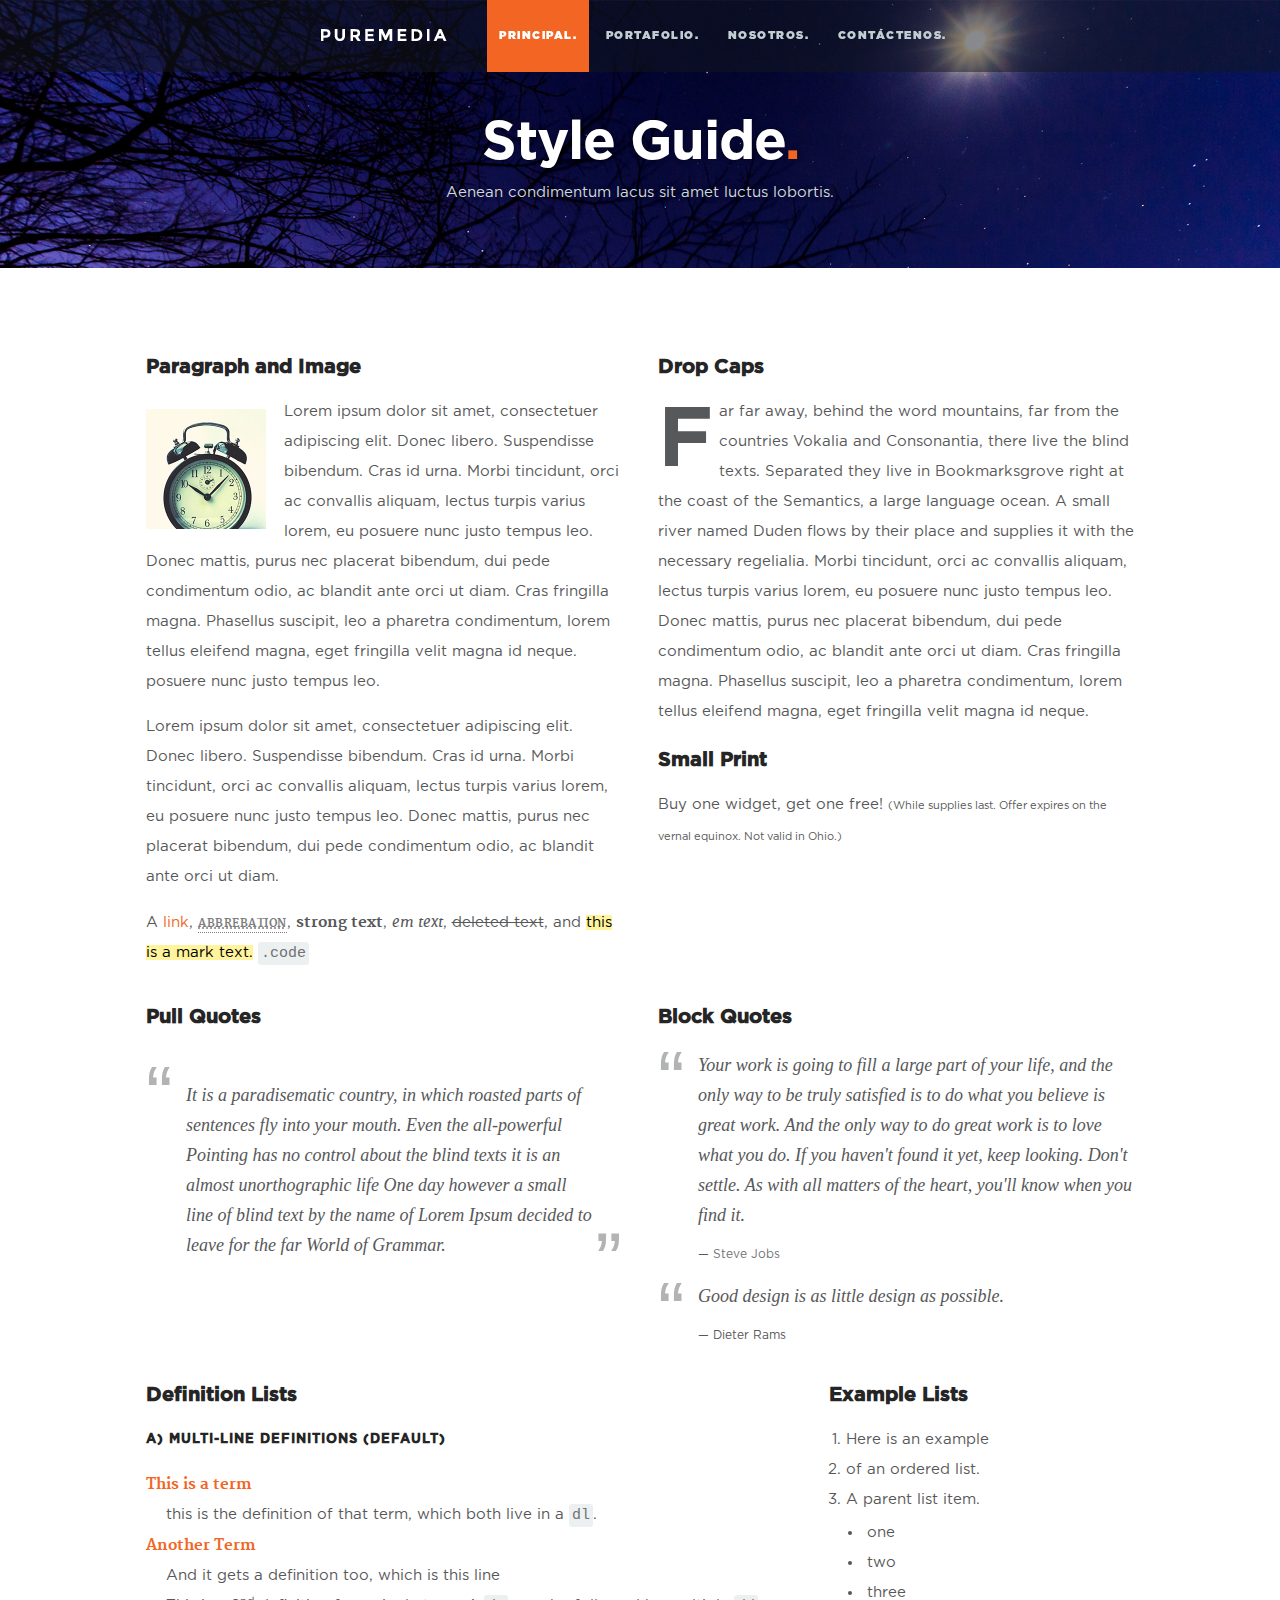
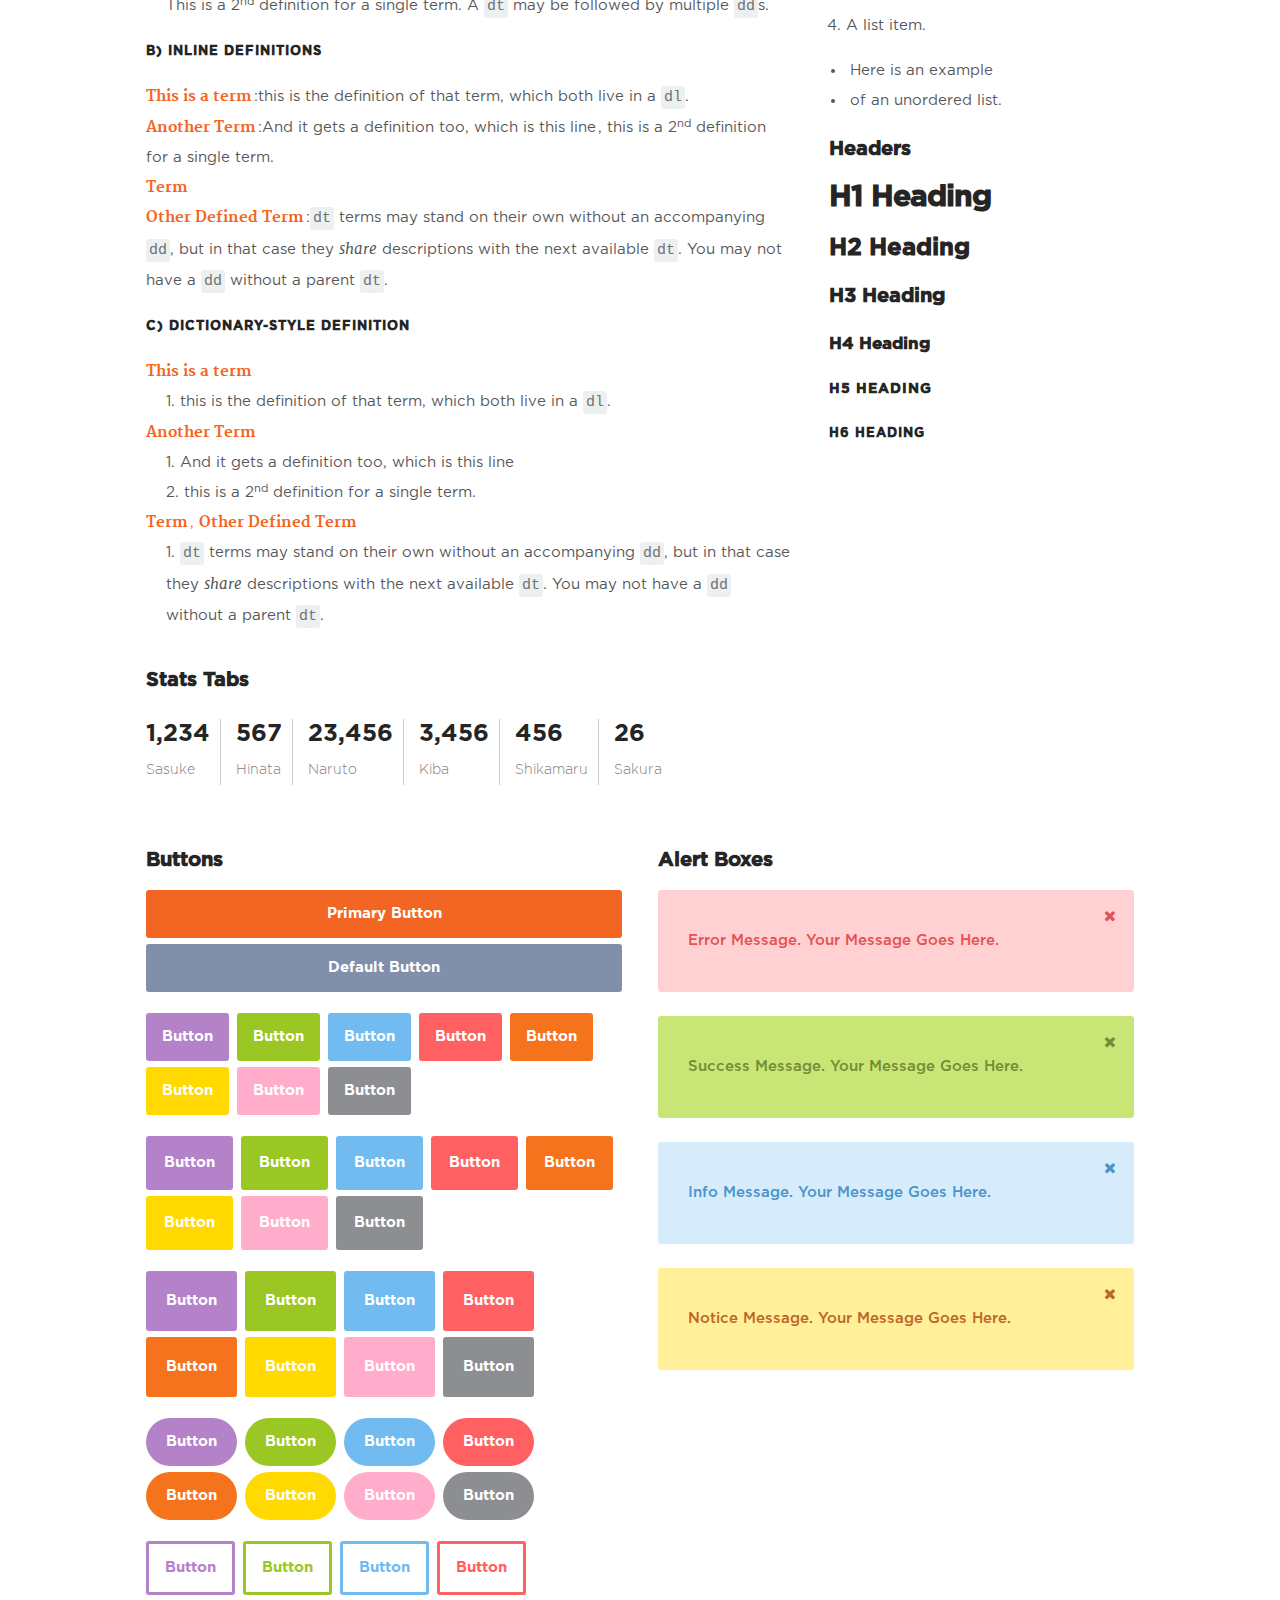
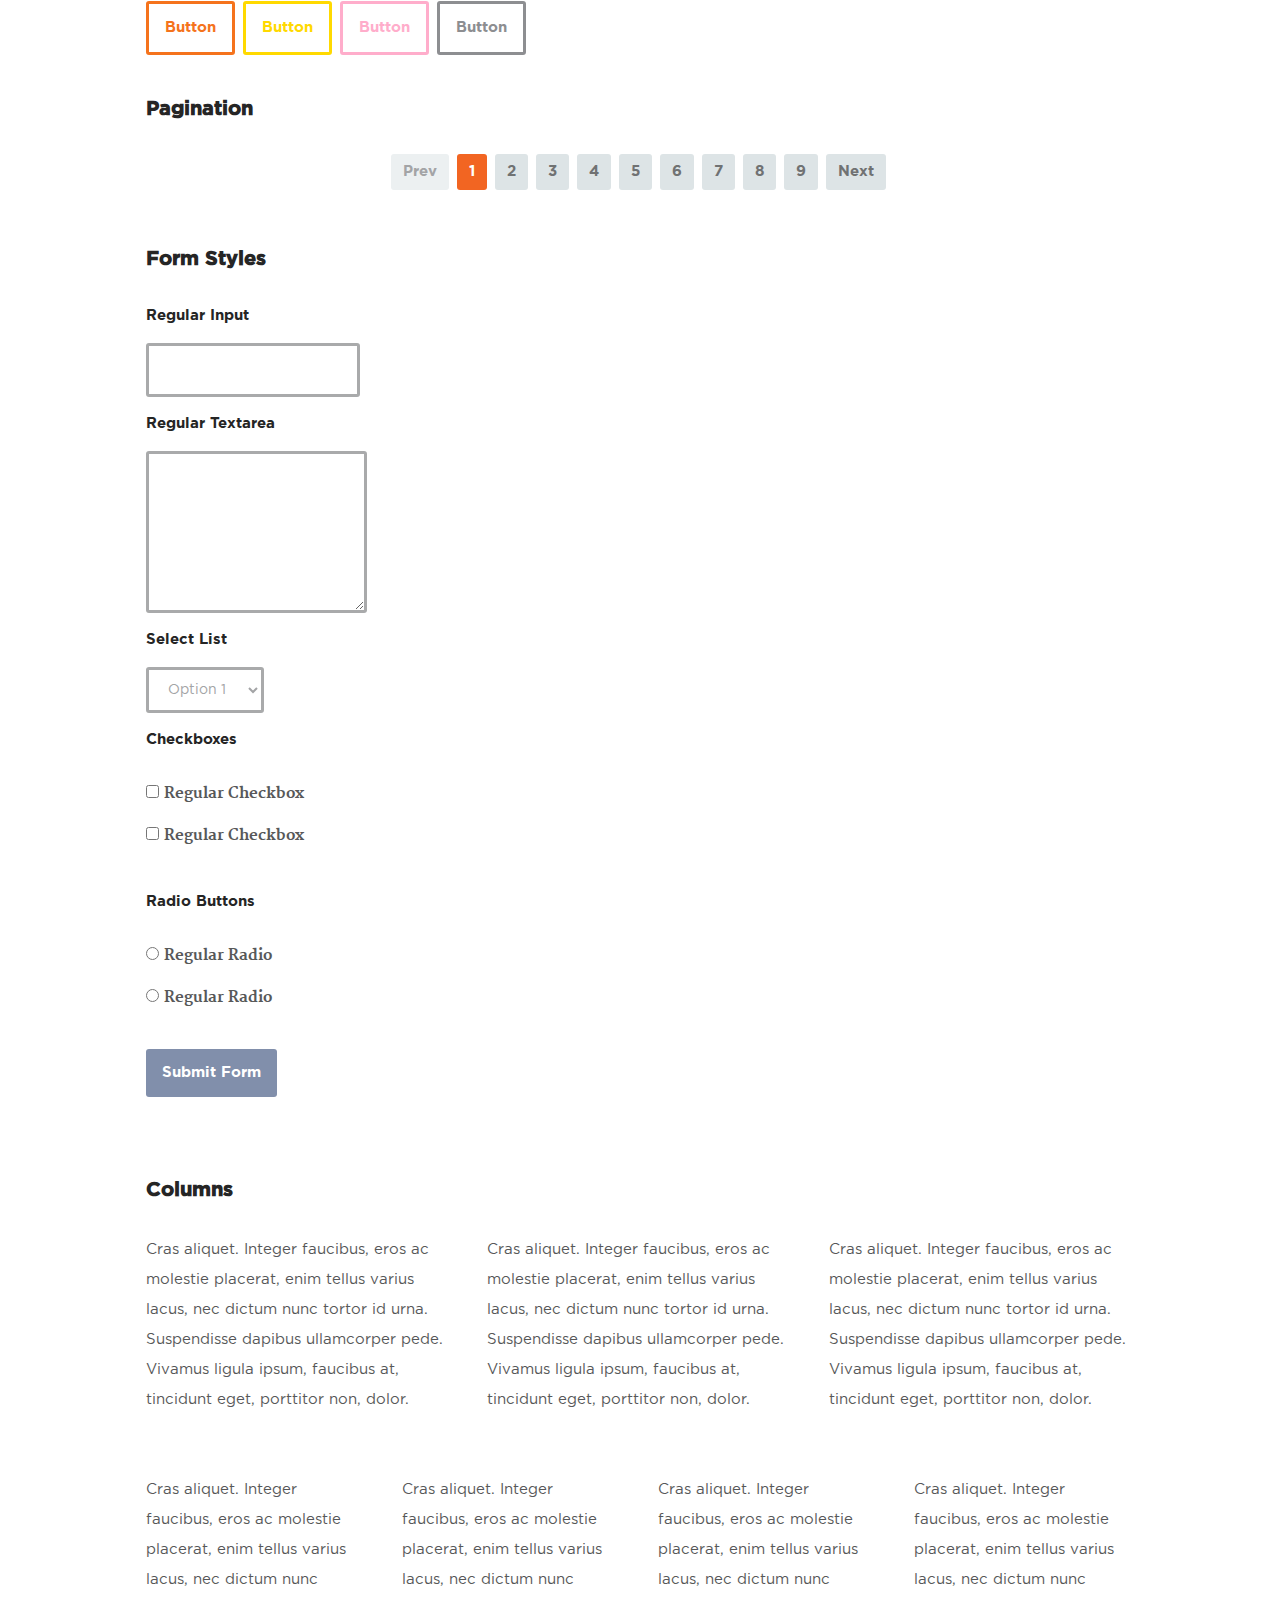
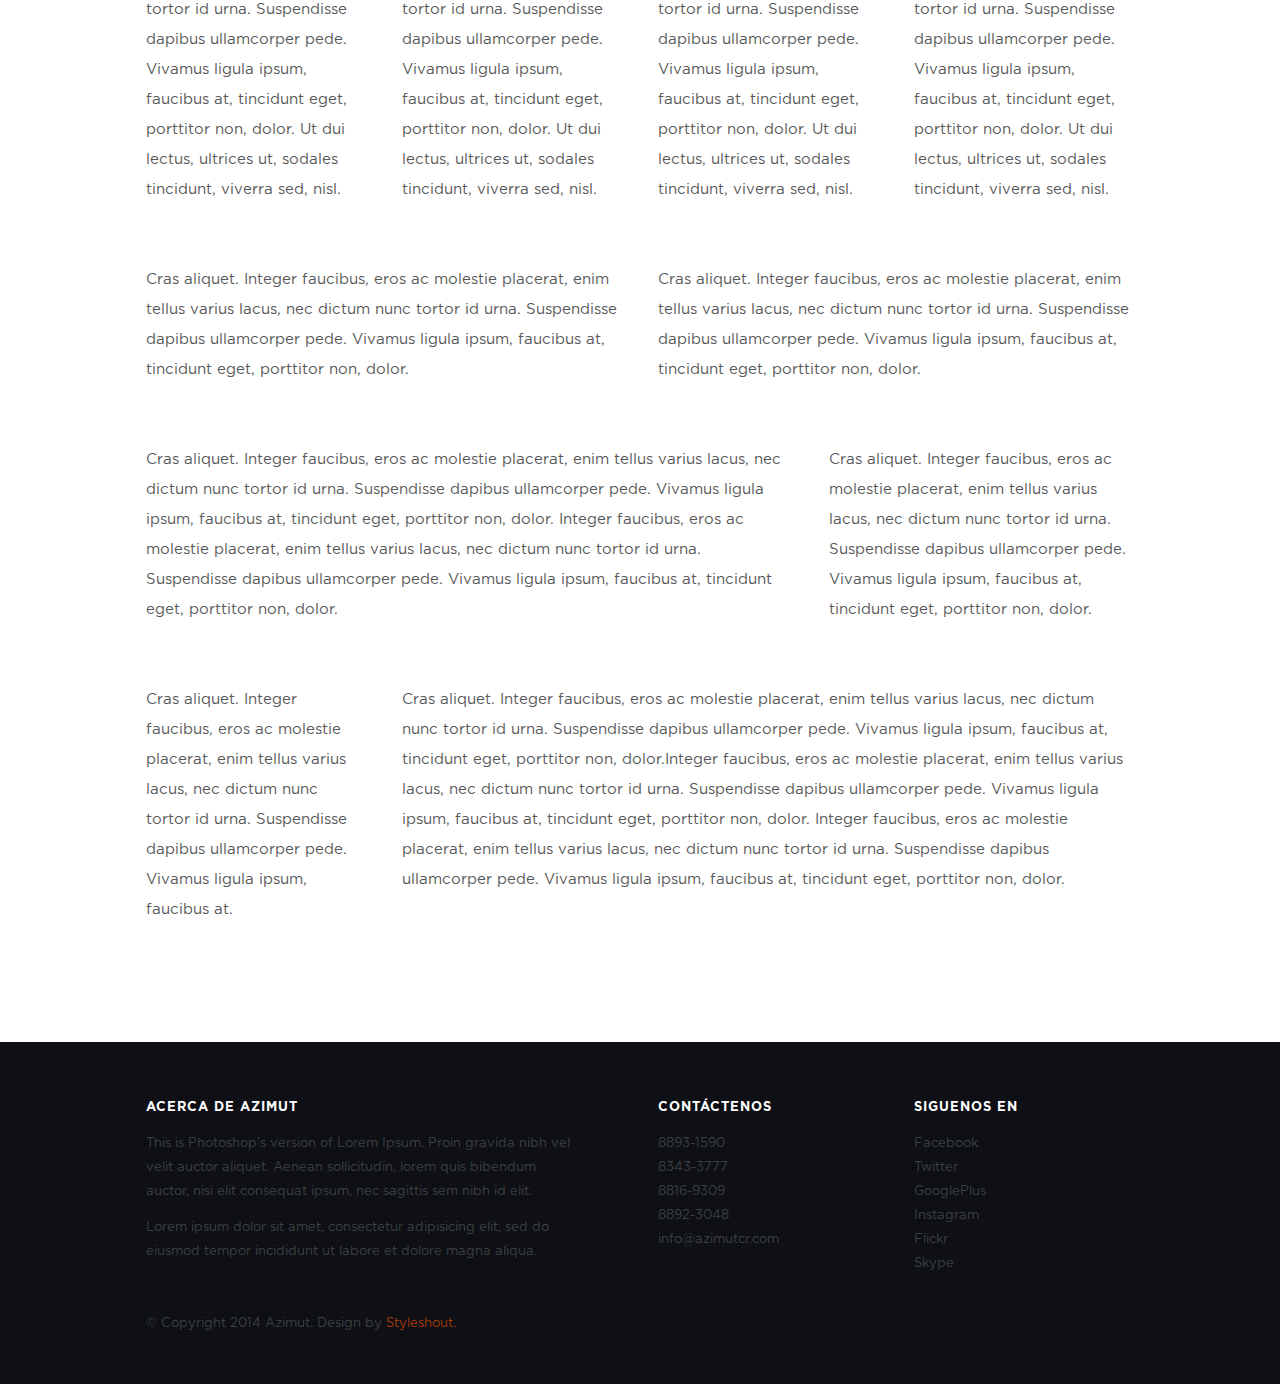
==== demo.html @ 327660f8 "first commit" ====
<!DOCTYPE html>
<!--[if lt IE 8 ]><html class="no-js ie ie7" lang="en"> <![endif]-->
<!--[if IE 8 ]><html class="no-js ie ie8" lang="en"> <![endif]-->
<!--[if IE 9 ]><html class="no-js ie ie9" lang="en"> <![endif]-->
<!--[if (gte IE 9)|!(IE)]><!--><html class="no-js" lang="en"> <!--<![endif]-->
<head>

   <!--- Basic Page Needs
   ================================================== -->
   <meta charset="utf-8">
	<title>Azimut - Blog</title>
	<meta name="description" content="">
	<meta name="author" content="">

   <!-- Mobile Specific Metas
   ================================================== -->
	<meta name="viewport" content="width=device-width, initial-scale=1, maximum-scale=1">

	<!-- CSS
    ================================================== -->
   <link rel="stylesheet" href="css/base.css">
	<link rel="stylesheet" href="css/main.css">
   <link rel="stylesheet" href="css/media-queries.css">

   <!-- Script
   =================================================== -->
	<script src="js/modernizr.js"></script>

   <!-- Favicons
	=================================================== -->
	<link rel="shortcut icon" href="favicon.ico" >

</head>

<body>

   <div id="top"></div>
   <div id="preloader">
	   <div id="status">
         <img src="images/loader.gif" height="60" width="60" alt="">
         <div class="loader">Loading...</div>
      </div>
   </div>

   <!-- Header
   =================================================== -->
   <header id="main-header">

   	<div class="row header-inner">

	      <div class="logo">
	         <a href="index.html">Azimut.</a>
	      </div>

	      <nav id="nav-wrap">

	         <a class="mobile-btn" href="#nav-wrap" title="Mostrar Navegación">
	         	<span class='menu-text'>Mostrar Menú</span>
	         	<span class="menu-icon"></span>
	         </a>
         	<a class="mobile-btn" href="#" title="Ocultar Navegación">
         		<span class='menu-text'>Hide Menu</span>
         		<span class="menu-icon"></span>
         	</a>

	         <ul id="nav" class="nav">
	            <li class="current"><a href="index.html#hero">Principal.</a></li>
		         <li><a href="index.html#portfolio">Portafolio.</a></li>

	            <li><a href="index.html#about">Nosotros.</a></li>

	            <li><a href="index.html#contact">Contáctenos.</a></li>
	         </ul>

	      </nav> <!-- /nav-wrap -->

	   </div> <!-- /header-inner -->

   </header>


   <!-- Page Title
   ================================================== -->
   <section id="page-title">

		<div class="row">

			<div class="twelve columns">

				<h1>Style Guide<span>.</span></h1>
				<p>Aenean condimentum lacus sit amet luctus lobortis.</p>

			</div>

		</div> <!-- /row -->

   </section> <!-- /page-title -->


   <!-- Content
   ================================================== -->
   <section id="content">

   	<div class="row">

   		<div class="twelve columns">

		      <div class="row">

		         <div class="tab-whole six columns">

		            <h3>Paragraph and Image</h3>

		            <p><a href="#"><img width="120" height="120" class="pull-left" alt="sample-image" src="images/sample-image.jpg"></a>
		  			   Lorem ipsum dolor sit amet, consectetuer adipiscing elit. Donec libero. Suspendisse bibendum.
		  			   Cras id urna. Morbi tincidunt, orci ac convallis aliquam, lectus turpis varius lorem, eu
		  			   posuere nunc justo tempus leo. Donec mattis, purus nec placerat bibendum, dui pede condimentum
		  			   odio, ac blandit ante orci ut diam. Cras fringilla magna. Phasellus suscipit, leo a pharetra
		  			   condimentum, lorem tellus eleifend magna, eget fringilla velit magna id neque.
		  			   posuere nunc justo tempus leo. </p>

		  			   <p>
		  			   Lorem ipsum dolor sit amet, consectetuer adipiscing elit. Donec libero. Suspendisse bibendum.
		  			   Cras id urna. Morbi tincidunt, orci ac convallis aliquam, lectus turpis varius lorem, eu
		  			   posuere nunc justo tempus leo. Donec mattis, purus nec placerat bibendum, dui pede condimentum
		  			   odio, ac blandit ante orci ut diam.

		  			   </p>

		            <p>A <a href="#">link</a>,
		  			   <abbr title="this really isn't a very good description">abbrebation</abbr>,
		  			   <strong>strong text</strong>,
		            <em>em text</em>,
		  			   <del>deleted text</del>, and
		            <mark>this is a mark text.</mark>
		            <code>.code</code>
		          	</p>

		         </div>

		         <div class="tab-whole six columns">

		            <h3>Drop Caps</h3>

		            <p class="drop-cap">Far far away, behind the word mountains, far from the countries Vokalia and Consonantia,
		            there live the blind texts. Separated they live in Bookmarksgrove right at the coast of the
		            Semantics, a large language ocean. A small river named Duden flows by their place and supplies
		            it with the necessary regelialia. Morbi tincidunt, orci ac convallis aliquam, lectus turpis varius lorem, eu
		  			   posuere nunc justo tempus leo. Donec mattis, purus nec placerat bibendum, dui pede condimentum
		  			   odio, ac blandit ante orci ut diam. Cras fringilla magna. Phasellus suscipit, leo a pharetra
		  			   condimentum, lorem tellus eleifend magna, eget fringilla velit magna id neque.
		  			   </p>

		            <h3>Small Print</h3>

		            <p>Buy one widget, get one free!
		  				<small>(While supplies last. Offer expires on the vernal equinox. Not valid in Ohio.)</small>
		  			   </p>

		         </div>

		      </div> <!-- /row -->

		      <div class="row">

		         <div class="tab-whole six columns">

		            <h3>Pull Quotes</h3>

		            <aside class="pull-quote">
		    			   <blockquote>
		    				   <p>It is a paradisematic country, in which roasted parts of
		                  sentences fly into your mouth. Even the all-powerful Pointing has no control about the blind
		                  texts it is an almost unorthographic life One day however a small line of blind text by the name
		                  of Lorem Ipsum decided to leave for the far World of Grammar.</p>
		    				</blockquote>
		    			</aside>

		         </div>

		         <div class="tab-whole six columns">

		            <h3>Block Quotes</h3>

		            <blockquote cite="http://where-i-got-my-info-from.com">
		   			   <p>Your work is going to fill a large part of your life, and the only way to be truly satisfied is
		               to do what you believe is great work. And the only way to do great work is to love what you do.
		               If you haven't found it yet, keep looking. Don't settle. As with all matters of the heart, you'll know when you find it.
		               </p>
		   				<cite>
		   				   <a href="#">Steve Jobs</a>
		   				</cite>
					   </blockquote>

		            <blockquote>
		               <p>Good design is as little design as possible.</p>
		               <cite>Dieter Rams</cite>
		            </blockquote>

		         </div>

	      	</div> <!-- /row -->

		      <div class="row">

		         <div class="tab-whole eight columns">

		            <h3>Definition Lists</h3>

		            <h6>a) Multi-line Definitions (default)</h6>

		            <dl>
					      <dt><strong>This is a term</strong></dt>
						      <dd>this is the definition of that term, which both live in a <code>dl</code>.</dd>
					      <dt><strong>Another Term</strong></dt>
						      <dd>And it gets a definition too, which is this line</dd>
						      <dd>This is a 2<sup>nd</sup> definition for a single term. A <code>dt</code> may be followed by multiple <code>dd</code>s.</dd>
				      </dl>

		            <h6>b) Inline Definitions</h6>

		            <dl class="lining">
					      <dt><strong>This is a term</strong></dt>
						      <dd>this is the definition of that term, which both live in a <code>dl</code>.</dd>
					      <dt><strong>Another Term</strong></dt>
						      <dd class="micro">And it gets a definition too, which is this line</dd>
						      <dd class="micro"> this is a 2<sup>nd</sup> definition for a single term.</dd>
					      <dt><strong>Term</strong></dt>
					      <dt><strong>Other Defined Term</strong></dt>
						      <dd><code>dt</code> terms may stand on their own without an accompanying <code>dd</code>, but in that case they <em>share</em> descriptions with the next available <code>dt</code>. You may not have a <code>dd</code> without a parent <code>dt</code>.</dd>
				      </dl>

		            <h6>c) Dictionary-style Definition</h6>

		            <dl class="dictionary-style">
						   <dt><strong>This is a term</strong></dt>
							   <dd>this is the definition of that term, which both live in a <code>dl</code>.</dd>
							<dt><strong>Another Term</strong></dt>
							   <dd>And it gets a definition too, which is this line</dd>
							   <dd> this is a 2<sup>nd</sup> definition for a single term.</dd>
							<dt><strong>Term</strong></dt>
							<dt><strong>Other Defined Term</strong></dt>
							   <dd><code>dt</code> terms may stand on their own without an accompanying <code>dd</code>, but in that case they <em>share</em> descriptions with the next available <code>dt</code>. You may not have a <code>dd</code> without a parent <code>dt</code>.</dd>
						</dl>

		         </div>

		         <div class="tab-whole four columns">

		            <h3>Example Lists</h3>

		            <ol>
						   <li>Here is an example</li>
						   <li>of an ordered list.</li>
						   <li>A parent list item.
						   	<ul>
						   		<li>one</li>
						   		<li>two</li>
						   		<li>three</li>
						   	</ul>
						   </li>
						   <li>A list item.</li>
					   </ol>

		            <ul class="disc">
						   <li>Here is an example</li>
						   <li>of an unordered list.</li>
					   </ul>

		            <h3>Headers</h3>

		            <h1>H1 Heading</h1>
		            <h2>H2 Heading</h2>
		            <h3>H3 Heading</h3>
		            <h4>H4 Heading</h4>
		            <h5>H5 Heading</h5>
		            <h6>H6 Heading</h6>

		         </div>

		      </div> <!-- /row -->

		      <div class="row">

		      	<div class="twelve columns">

		      		<h3>Stats Tabs</h3>

		            <ul class="stats-tabs">
					      <li><a href="#">1,234 <em>Sasuke</em></a></li>
					      <li><a href="#">567 <em>Hinata</em></a></li>
					      <li><a href="#">23,456 <em>Naruto</em></a></li>
					      <li><a href="#">3,456 <em>Kiba</em></a></li>
					      <li><a href="#">456 <em>Shikamaru</em></a></li>
					      <li><a href="#">26 <em>Sakura</em></a></li>
				      </ul>

		      	</div>

		      </div> <!-- /row -->

		      <div class="row">

		      	<div class="tab-whole six columns">

		      		<h3>Buttons</h3>

		      		<p>
		      			<a class="button primary full-width" href="#">Primary Button</a>
		      			<a class="button full-width" href="#">Default Button</a>
		      		</p>

		      		<p>
		      			<a href="#" class="button purple">Button</a>
		      			<a href="#" class="button green">Button</a>
		      			<a href="#" class="button blue">Button</a>
		      			<a href="#" class="button red">Button</a>
		      			<a href="#" class="button orange">Button</a>
		      			<a href="#" class="button yellow">Button</a>
		      			<a href="#" class="button pink">Button</a>
		      			<a href="#" class="button grey">Button</a>
		      		</p>

		      		<p>
		      			<a href="#" class="button medium purple">Button</a>
		      			<a href="#" class="button medium green">Button</a>
		      			<a href="#" class="button medium blue">Button</a>
		      			<a href="#" class="button medium red">Button</a>
		      			<a href="#" class="button medium orange">Button</a>
		      			<a href="#" class="button medium yellow">Button</a>
		      			<a href="#" class="button medium pink">Button</a>
		      			<a href="#" class="button medium grey">Button</a>
		      		</p>

		      		<p>
		      			<a href="#" class="button large purple">Button</a>
		      			<a href="#" class="button large green">Button</a>
		      			<a href="#" class="button large blue">Button</a>
		      			<a href="#" class="button large red">Button</a>
		      			<a href="#" class="button large orange">Button</a>
		      			<a href="#" class="button large yellow">Button</a>
		      			<a href="#" class="button large pink">Button</a>
		      			<a href="#" class="button large grey">Button</a>
		      		</p>

		      		<p>
		      			<a href="#" class="button round purple">Button</a>
		      			<a href="#" class="button round green">Button</a>
		      			<a href="#" class="button round blue">Button</a>
		      			<a href="#" class="button round red">Button</a>
		      			<a href="#" class="button round orange">Button</a>
		      			<a href="#" class="button round yellow">Button</a>
		      			<a href="#" class="button round pink">Button</a>
		      			<a href="#" class="button round grey">Button</a>
		      		</p>

		      		<p>
		      			<a href="#" class="button stroke purple">Button</a>
		      			<a href="#" class="button stroke green">Button</a>
		      			<a href="#" class="button stroke blue">Button</a>
		      			<a href="#" class="button stroke red">Button</a>
		      			<a href="#" class="button stroke orange">Button</a>
		      			<a href="#" class="button stroke yellow">Button</a>
		      			<a href="#" class="button stroke pink">Button</a>
		      			<a href="#" class="button stroke grey">Button</a>
		      		</p>

		      	</div>


		      	<div class="tab-whole six columns">

			        <h3>Alert Boxes</h3>

			        <div class="alert-box error hideit">
				        <p>Error Message. Your Message Goes Here.</p>
				        <i class="fa fa-times close"></i>
			        </div><!-- /error -->

			        <div class="alert-box success hideit">
				        <p>Success Message. Your Message Goes Here.</p>
				        <i class="fa fa-times close"></i>
			        </div><!-- /success -->

			        <div class="alert-box info hideit">
				         <p>Info Message. Your Message Goes Here.</p>
				        <i class="fa fa-times close"></i>
			        </div><!-- /info -->

			        <div class="alert-box notice hideit">
				        <p>Notice Message. Your Message Goes Here.</p>
				        <i class="fa fa-times close"></i>
			        </div><!-- /notice -->

			      </div>

		      </div> <!-- /row -->


		      <div class="row">

		         <div class="twelve columns">

		            <h3>Pagination</h3>

		            <nav class="pagination">

		               <span class="page-numbers prev inactive">Prev</span>
		   	         <span class="page-numbers current">1</span>
		   	         <a href="#" class="page-numbers">2</a>
		               <a href="#" class="page-numbers">3</a>
		               <a href="#" class="page-numbers">4</a>
		               <a href="#" class="page-numbers">5</a>
		               <a href="#" class="page-numbers">6</a>
		               <a href="#" class="page-numbers">7</a>
		               <a href="#" class="page-numbers">8</a>
		               <a href="#" class="page-numbers">9</a>
		   	         <a href="#" class="page-numbers next">Next</a>

				      </nav>

		         </div>

		      </div> <!-- /row -->

		      <div class="row add-bottom">

		         <div class="twelve columns add-half-bottom">

		            <h3>Form Styles</h3>

		            <form>
		               <fieldset>

							   <label for="regularInput">Regular Input</label>
								<input type="text" id="regularInput">

		                  <label for="regularTextarea">Regular Textarea</label>
								<textarea id="regularTextarea"></textarea>

		                  <label for="selectList">Select List</label>
								<select id="selectList">
								   <option value="Option 1">Option 1</option>
									<option value="Option 2">Option 2</option>
									<option value="Option 3">Option 3</option>
									<option value="Option 4">Option 4</option>
								</select>

		                  <fieldset>
								   <legend>Checkboxes</legend>

		                     <label for="regularCheckbox">
									   <input type="checkbox" value="checkbox 1" id="regularCheckbox">
										<span>Regular Checkbox</span>
									</label>

		                     <label for="secondRegularCheckbox">
									   <input type="checkbox" value="checkbox 2" id="secondRegularCheckbox">
										<span>Regular Checkbox</span>
									</label>
								</fieldset>

								<fieldset>
								   <legend>Radio Buttons</legend>

		                     <label for="regularRadio">
									   <input type="radio" value="radio 1" id="regularRadio" name="radios">
									   <span>Regular Radio</span>
									</label>

		                     <label for="secondRegularRadio">
									   <input type="radio" value="radio 2" id="secondRegularRadio" name="radios">
										<span>Regular Radio</span>
									</label>
								</fieldset>

								<button type="submit">Submit Form</button>

		               </fieldset>
						</form>

		         </div>

		      </div>

		      <div class="row">

		         <div class="twelve columns">
		            <h3>Columns</h3>
		         </div>

		      </div> <!-- /row -->

		      <!--<h4>1/3 Columns</h4>  -->

		      <div class="row add-bottom">

		         <div class="tab-whole four columns">
				      <p>Cras aliquet. Integer faucibus, eros ac molestie placerat, enim tellus varius lacus,
		            nec dictum nunc tortor id urna. Suspendisse dapibus ullamcorper pede. Vivamus ligula ipsum,
		            faucibus at, tincidunt eget, porttitor non, dolor. </p>
			      </div>

		         <div class="tab-whole four columns">
				      <p>Cras aliquet. Integer faucibus, eros ac molestie placerat, enim tellus varius lacus,
		            nec dictum nunc tortor id urna. Suspendisse dapibus ullamcorper pede. Vivamus ligula ipsum,
		            faucibus at, tincidunt eget, porttitor non, dolor. </p>
			      </div>

		         <div class="tab-whole four columns">
				      <p>Cras aliquet. Integer faucibus, eros ac molestie placerat, enim tellus varius lacus,
		            nec dictum nunc tortor id urna. Suspendisse dapibus ullamcorper pede. Vivamus ligula ipsum,
		            faucibus at, tincidunt eget, porttitor non, dolor. </p>
			      </div>

		      </div>

		      <!--<h4>1/4 Columns</h4>  -->

		      <div class="row add-bottom">

		         <div class="tab-whole three columns">
				      <p>Cras aliquet. Integer faucibus, eros ac molestie placerat, enim tellus varius lacus,
		            nec dictum nunc tortor id urna. Suspendisse dapibus ullamcorper pede. Vivamus ligula ipsum,
		            faucibus at, tincidunt eget, porttitor non, dolor. Ut dui lectus, ultrices ut, sodales tincidunt,
		            viverra sed, nisl. </p>
			      </div>

		         <div class="tab-whole three columns">
				      <p>Cras aliquet. Integer faucibus, eros ac molestie placerat, enim tellus varius lacus,
		            nec dictum nunc tortor id urna. Suspendisse dapibus ullamcorper pede. Vivamus ligula ipsum,
		            faucibus at, tincidunt eget, porttitor non, dolor. Ut dui lectus, ultrices ut, sodales tincidunt,
		            viverra sed, nisl. </p>
			      </div>

		         <div class="tab-whole three columns">
				      <p>Cras aliquet. Integer faucibus, eros ac molestie placerat, enim tellus varius lacus,
		            nec dictum nunc tortor id urna. Suspendisse dapibus ullamcorper pede. Vivamus ligula ipsum,
		            faucibus at, tincidunt eget, porttitor non, dolor. Ut dui lectus, ultrices ut, sodales tincidunt,
		            viverra sed, nisl. </p>
			      </div>

		         <div class="tab-whole three columns">
				      <p>Cras aliquet. Integer faucibus, eros ac molestie placerat, enim tellus varius lacus,
		            nec dictum nunc tortor id urna. Suspendisse dapibus ullamcorper pede. Vivamus ligula ipsum,
		            faucibus at, tincidunt eget, porttitor non, dolor. Ut dui lectus, ultrices ut, sodales tincidunt,
		            viverra sed, nisl. </p>
			      </div>

		      </div>

		      <!--<h4>1/2 Columns</h4>  -->

		      <div class="row add-bottom">

		         <div class="tab-whole six columns">
		            <p>Cras aliquet. Integer faucibus, eros ac molestie placerat, enim tellus varius lacus,
		            nec dictum nunc tortor id urna. Suspendisse dapibus ullamcorper pede. Vivamus ligula ipsum,
		            faucibus at, tincidunt eget, porttitor non, dolor. </p>
		         </div>

		         <div class="tab-whole six columns">
		            <p>Cras aliquet. Integer faucibus, eros ac molestie placerat, enim tellus varius lacus,
		            nec dictum nunc tortor id urna. Suspendisse dapibus ullamcorper pede. Vivamus ligula ipsum,
		            faucibus at, tincidunt eget, porttitor non, dolor. </p>
		         </div>

		      </div>

		      <!--<h4>2/3 Columns</h4>  -->

		      <div class="row add-bottom">

		         <div class="tab-whole eight columns">
		            <p>Cras aliquet. Integer faucibus, eros ac molestie placerat, enim tellus varius lacus,
		            nec dictum nunc tortor id urna. Suspendisse dapibus ullamcorper pede. Vivamus ligula ipsum,
		            faucibus at, tincidunt eget, porttitor non, dolor. Integer faucibus, eros ac molestie placerat, enim tellus varius lacus,
		            nec dictum nunc tortor id urna. Suspendisse dapibus ullamcorper pede. Vivamus ligula ipsum,
		            faucibus at, tincidunt eget, porttitor non, dolor.</p>
		         </div>

		         <div class="tab-whole four columns">
		            <p>Cras aliquet. Integer faucibus, eros ac molestie placerat, enim tellus varius lacus,
		            nec dictum nunc tortor id urna. Suspendisse dapibus ullamcorper pede. Vivamus ligula ipsum,
		            faucibus at, tincidunt eget, porttitor non, dolor. </p>
		         </div>

		      </div>

		      <!--<h4>3/4 Columns</h4>  -->

		      <div class="row">

		         <div class="tab-whole three columns">
				      <p>Cras aliquet. Integer faucibus, eros ac molestie placerat, enim tellus varius lacus,
		            nec dictum nunc tortor id urna. Suspendisse dapibus ullamcorper pede. Vivamus ligula ipsum,
		            faucibus at. </p>
			      </div>

		         <div class="tab-whole nine columns">
				      <p>Cras aliquet. Integer faucibus, eros ac molestie placerat, enim tellus varius lacus,
		            nec dictum nunc tortor id urna. Suspendisse dapibus ullamcorper pede. Vivamus ligula ipsum,
		            faucibus at, tincidunt eget, porttitor non, dolor.Integer faucibus, eros ac molestie placerat, enim tellus varius lacus,
		            nec dictum nunc tortor id urna. Suspendisse dapibus ullamcorper pede. Vivamus ligula ipsum,
		            faucibus at, tincidunt eget, porttitor non, dolor. Integer faucibus, eros ac molestie placerat, enim tellus varius lacus,
		            nec dictum nunc tortor id urna. Suspendisse dapibus ullamcorper pede. Vivamus ligula ipsum,
		            faucibus at, tincidunt eget, porttitor non, dolor.</p>
			      </div>

		      </div>

	   	</div> <!-- /twelve -->

   	</div> <!-- /row -->

   </section> <!-- /content -->


   <!-- Footer
   ================================================== -->
   <footer>

      <div class="row">

         <div class="six columns tab-whole footer-about">

				<h3>Acerca de Azimut</h3>

            <p>This is Photoshop's version  of Lorem Ipsum. Proin gravida nibh vel velit auctor aliquet.
            Aenean sollicitudin, lorem quis bibendum auctor, nisi elit consequat ipsum, nec sagittis sem
            nibh id elit.
            </p>

            <p>Lorem ipsum dolor sit amet, consectetur adipisicing elit, sed do eiusmod tempor
            	incididunt ut labore et dolore magna aliqua.</p>

         </div> <!-- /footer-about -->

         <div class="six columns tab-whole right-cols">

            <div class="row">

               <div class="columns">
                  <h3 class="address">Contáctenos</h3>
                  <!--p>
                  1600 Amphitheatre Parkway<br>
                  Mountain View, CA<br>
                  94043 US
                </p-->

                  <ul>
                    <li><a href="tel:88931590">8893-1590</a></li>
                    <li><a href="tel:83433777">8343-3777</a></li>
                    <li><a href="tel:88169309">8816-9309</a></li>
                    <li><a href="tel:88923048">8892-3048</a></li>
                    <li><a href="mailto:info@azimutcr.com">info@azimutcr.com</a></li>
                  </ul>
               </div> <!-- /columns -->

               <div class="columns last">
                  <h3 class="contact">Siguenos en</h3>

                  <ul>
                     <li><a href="#">Facebook</a></li>
                     <li><a href="#">Twitter</a></li>
                     <li><a href="#">GooglePlus</a></li>
                     <li><a href="#">Instagram</a></li>
                     <li><a href="#">Flickr</a></li>
                     <li><a href="#">Skype</a></li>
                  </ul>

               </div> <!-- /columns -->

            </div> <!-- /Row(nested) -->

         </div>

         <p class="copyright">&copy; Copyright 2014 Azimut. Design by <a href="http://www.styleshout.com/">Styleshout.</a></p>

         <div id="go-top">
            <a class="smoothscroll" title="Back to Top" href="#top"><span>Inicio</span><i class="fa fa-long-arrow-up"></i></a>
         </div>

      </div> <!-- /row -->

   </footer> <!-- /footer -->


   <!-- Java Script
   ================================================== -->
   <script src="http://ajax.googleapis.com/ajax/libs/jquery/1.10.2/jquery.min.js"></script>
   <script>window.jQuery || document.write('<script src="js/jquery-1.10.2.min.js"><\/script>')</script>
   <script type="text/javascript" src="js/jquery-migrate-1.2.1.min.js"></script>
   <script src="js/jquery.flexslider.js"></script>
   <script src="js/jquery.fittext.js"></script>
   <script src="js/backstretch.js"></script>
   <script src="js/waypoints.js"></script>
   <script src="js/main.js"></script>

</body>

</html>
---- css/base.css ----
/* =================================================================== */
/* 
/*  Azimut v1.0 Base Stylesheet
/*  url:styleshout.com
/*  10-09-2014
/*
/*  ------------------------------------------------------------------ 
  
    TOC: 
    a. Reset
    b. Basic Setup Styles
    c. Typography  
    d. Media
    e. Grid
    f. MISC
  
/* =================================================================== */

/* 
/* a. Reset - normalize.css v3.0.1 | MIT License | git.io/normalize
/* =================================================================== */
html {
	font-family: sans-serif;
	-ms-text-size-adjust: 100%;
	-webkit-text-size-adjust: 100%;
}
body {
	margin: 0;
}
article, aside, details, figcaption, figure, footer, header, hgroup, main, nav, section, summary {
	display: block;
}
audio, canvas, progress, video {
	display: inline-block;
	vertical-align: baseline;
}
audio:not([controls]) {
	display: none;
	height: 0;
}
[hidden], template {
	display: none;
}
a {
	background: transparent;
}
a:active, a:hover {
	outline: 0;
}
abbr[title] {
	border-bottom: 1px dotted;
}
b, strong {
	font-weight: bold;
}
dfn {
	font-style: italic;
}
h1 {
	font-size: 2em;
	margin: 0.67em 0;
}
mark {
	background: #ff0;
	color: #000;
}
small {
	font-size: 80%;
}
sub, sup {
	font-size: 75%;
	line-height: 0;
	position: relative;
	vertical-align: baseline;
}
sup {
	top: -0.5em;
}
sub {
	bottom: -0.25em;
}
img {
	border: 0;
}
svg:not(:root) {
	overflow: hidden;
}
figure {
	margin: 1em 40px;
}
hr {
	-moz-box-sizing: content-box;
	box-sizing: content-box;
	height: 0;
}
pre {
	overflow: auto;
}
code, kbd, pre, samp {
	font-family: monospace, monospace;
	font-size: 1em;
}
button, input, optgroup, select, textarea {
	color: inherit;
	font: inherit;
	margin: 0;
}
button {
	overflow: visible;
}
button, select {
	text-transform: none;
}
button, html input[type="button"], input[type="reset"], input[type="submit"] {
	-webkit-appearance: button;
	cursor: pointer;
}
button[disabled], html input[disabled] {
	cursor: default;
}
button::-moz-focus-inner, input::-moz-focus-inner {
	border: 0;
	padding: 0;
}
input {
	line-height: normal;
}
input[type="checkbox"], input[type="radio"] {
	box-sizing: border-box;
	padding: 0;
}
input[type="number"]::-webkit-inner-spin-button, input[type="number"]::-webkit-outer-spin-button {
	height: auto;
}
input[type="search"] {
	-webkit-appearance: textfield;
	-moz-box-sizing: content-box;
	-webkit-box-sizing: content-box;
	box-sizing: content-box;
}
input[type="search"]::-webkit-search-cancel-button, input[type="search"]::-webkit-search-decoration {
	-webkit-appearance: none;
}
fieldset {
	border: 1px solid #c0c0c0;
	margin: 0 2px;
	padding: 0.35em 0.625em 0.75em;
}
legend {
	border: 0;
	padding: 0;
}
textarea {
	overflow: auto;
}
optgroup {
	font-weight: bold;
}
table {
	border-collapse: collapse;
	border-spacing: 0;
}
td, th {
	padding: 0;
}

/* 
/* b. Basic Setup Styles - Top Elements
/* =================================================================== */
*, *:before, *:after {
	-webkit-box-sizing: border-box;
	-moz-box-sizing: border-box;
	box-sizing: border-box;
}
html {
	-webkit-font-smoothing: antialiased;
	-moz-osx-font-smoothing: grayscale;
	font-size: 62.5%;
}
body {
	font-weight: normal;
	line-height: 1;
	text-rendering: optimizeLegibility;
}

/* 
/* c. Typography
====================================================================== */
div, dl, dt, dd, ul, ol, li, h1, h2, h3, h4, h5, h6, pre, form, p, blockquote, th, td {
	margin: 0;
	padding: 0;
}
h1, h2, h3, h4, h5, h6 {
	text-rendering: optimizeLegibility;
	line-height: 1.2;
}
hr {
	border: solid #ddd;
	border-width: 1px 0 0;
	clear: both;
	margin: 11px 0 24px;
	height: 0;
}
em, i {
	font-style: italic;
	line-height: inherit;
}
strong, b {
	font-weight: bold;
	line-height: inherit;
}
small {
	font-size: 60%;
	line-height: inherit;
}
ul {
	list-style: none;
}
ol {
	list-style: decimal;
}
ol, ul.square, ul.circle, ul.disc {
	margin-left: 17px;
}
ul.square {
	list-style: square;
}
ul.circle {
	list-style: circle;
}
ul.disc {
	list-style: disc;
}
ul li {
	padding-left: 4px;
}
ul ul, ul ol, ol ol, ol ul {
	margin: 3px 0 3px 17px;
}

/* links
---------------------------------------------------------------------- */
a {
	text-decoration: none;
	line-height: inherit;
}
a img {
	border: none;
}
a:focus {
	outline: none;
}
p a, p a:visited {
	line-height: inherit;
}

/* 
/* d. Media
/* =================================================================== */
img, video, embed, object {
	max-width: 100%;
	height: auto;
}
object, embed {
	height: 100%;
}
img {
	-ms-interpolation-mode: bicubic;
}

/* 
/* e. Grid
===================================================================== */
.row {
	width: 94%;
	max-width: 1024px;
	margin: 0 auto;
}
.ie8 .row {
	width: 1024px;
}
.narrow .row {
	max-width: 980px;
}
.row .row {
	width: auto;
	max-width: none;
	margin-left: -18px;
	margin-right: -18px;
}
.row:before, .row:after {
	content: "";
	display: table;
}
.row:after {
	clear: both;
}
.column, .columns, .bgrid {
	position: relative;
	padding: 0 18px;
	min-height: 1px;
	float: left;
}
.column.centered, .columns.centered {
	float: none;
	margin: 0 auto;
}
.row.collapsed > .column, .row.collapsed > .columns, .column.collapsed, .columns.collapsed {
	padding: 0;
}
[class*="column"] + [class*="column"]:last-child {
	float: right;
}
[class*="column"] + [class*="column"].end {
	float: right;
}
.one, .row .one {
	width: 8.33333%;
}
.two, .row .two {
	width: 16.66667%;
}
.three, .row .three {
	width: 25%;
}
.four, .row .four {
	width: 33.33333%;
}
.five, .row .five {
	width: 41.66667%;
}
.six, .row .six {
	width: 50%;
}
.seven, .row .seven {
	width: 58.33333%;
}
.eight, .row .eight {
	width: 66.66667%;
}
.nine, .row .nine {
	width: 75%;
}
.ten .row .ten {
	width: 83.33333%;
}
.eleven, .row .eleven {
	width: 91.66667%;
}
.twelve, .row .twelve {
	width: 100%;
}

/* tablets
--------------------------------------------------------------- */
@media screen and (max-width:768px) {
	.row {
		width: auto;
		padding-left: 30px;
		padding-right: 30px;
	}
	.row .row {
		padding-left: 0;
		padding-right: 0;
		margin-left: -15px;
		margin-right: -15px;
	}
	.column, .columns {
		padding: 0 15px;
	}
	.tab-fourth, .row .tab-fourth {
		width: 25%;
	}
	.tab-third, .row .tab-third {
		width: 33.33333%;
	}
	.tab-half, .row .tab-half {
		width: 50%;
	}
	.tab-2thirds, .row .tab-2thirds {
		width: 66.66667%;
	}
	.tab-3fourths, .row .tab-3fourths {
		width: 75%;
	}
	.tab-whole, .row .tab-whole {
		width: 100%;
	}
}

/* mobile
--------------------------------------------------------------- */
@media screen and (max-width:600px) {
	.row {
		padding-left: 25px;
		padding-right: 25px;
	}
	.row .row {
		margin-left: -10px;
		margin-right: -10px;
	}
	.column, .columns {
		padding: 0 10px;
	}
	.mob-fourth, .row .mob-fourth {
		width: 25%;
	}
	.mob-half, .row .mob-half {
		width: 50%;
	}
	.mob-3fourths, .row .mob-3fourths {
		width: 75%;
	}
	.mob-whole, .row .mob-whole {
		width: 100%;
	}
}

/* small mobile devices
--------------------------------------------------------------- */
@media screen and (max-width:400px) {
	.row {
		padding-left: 30px;
		padding-right: 30px;
	}
	.row .row {
		padding-left: 0;
		padding-right: 0;
		margin-left: 0;
		margin-right: 0;
	}
	.column, .columns {
		width: auto !important;
		float: none !important;
		margin-left: 0;
		margin-right: 0;
		clear: both;
		padding: 0;
	}
	[class*="column"] + [class*="column"]:last-child {
		float: none;
	}
}

/* larger screens
--------------------------------------------------------------- */
@media screen and (min-width:1200px) {
	.wide .wrap {
		max-width: 1180px;
	}
}


/* block grids
--------------------------------------------------------------- */
.bgrid-sixth .bgrid {
	width: 16.66667%;
}
.bgrid-fourth .bgrid {
	width: 25%;
}
.bgrid-third .bgrid {
	width: 33.33333%;
}
.bgrid-half .bgrid {
	width: 50%;
}
.bgrid {
	padding: 0;
}

/* Clearing for block grid columns. Allows columns with
different heights to align properly. */
.first {
	clear: both;
}

/* first column in large(default) screen - for IE8 */
.bgrid-sixth .bgrid:nth-child(6n+1), .bgrid-fourth .bgrid:nth-child(4n+1), .bgrid-third .bgrid:nth-child(3n+1), .bgrid-half .bgrid:nth-child(2n+1) {
	clear: both;
}

/* smaller screens */
@media screen and (max-width:900px) {
	/* block grids for small screens */
	.s-bgrid-sixth .bgrid {
		width: 16.66667%;
	}
	.s-bgrid-fourth .bgrid {
		width: 25%;
	}
	.s-bgrid-third .bgrid {
		width: 33.33333%;
	}
	.s-bgrid-half .bgrid {
		width: 50%;
	}
	.s-bgrid-whole .bgrid {
		width: 100%;
		clear: both;
	}
	.first, [class*="bgrid-"] .bgrid:nth-child(n) {
		clear: none;
	}
	.s-bgrid-sixth .bgrid:nth-child(6n+1), .s-bgrid-fourth .bgrid:nth-child(4n+1), .s-bgrid-third .bgrid:nth-child(3n+1), .s-bgrid-half .bgrid:nth-child(2n+1) {
		clear: both;
	}
}

/* tablets */
@media screen and (max-width:768px) {
	.tab-bgrid-sixth .bgrid {
		width: 16.66667%;
	}
	.tab-bgrid-fourth .bgrid {
		width: 25%;
	}
	.tab-bgrid-third .bgrid {
		width: 33.33333%;
	}
	.tab-bgrid-half .bgrid {
		width: 50%;
	}
	.tab-bgrid-whole .bgrid {
		width: 100%;
		clear: both;
	}
	.first, [class*="tab-bgrid-"] .bgrid:nth-child(n) {
		clear: none;
	}
	.tab-bgrid-sixth .bgrid:nth-child(6n+1), .tab-bgrid-fourth .bgrid:nth-child(4n+1), .tab-bgrid-third .bgrid:nth-child(3n+1), .tab-bgrid-half .bgrid:nth-child(2n+1) {
		clear: both;
	}
}

/* mobile devices */
@media screen and (max-width:600px) {
	.mob-bgrid-sixth .bgrid {
		width: 16.66667%;
	}
	.mob-bgrid-fourth .bgrid {
		width: 25%;
	}
	.mob-bgrid-third .bgrid {
		width: 33.33333%;
	}
	.mob-bgrid-half .bgrid {
		width: 50%;
	}
	.mob-bgrid-whole .bgrid {
		width: 100%;
		clear: both;
	}
	.first, [class*="mob-bgrid-"] .bgrid:nth-child(n) {
		clear: none;
	}
	.mob-bgrid-sixth .bgrid:nth-child(6n+1), .mob-bgrid-fourth .bgrid:nth-child(4n+1), .mob-bgrid-third .bgrid:nth-child(3n+1), .mob-bgrid-half .bgrid:nth-child(2n+1) {
		clear: both;
	}
}

/* stack on small mobile devices */
@media screen and (max-width:400px) {
	.stack .bgrid {
		width: auto !important;
		float: none !important;
		margin-left: 0;
		margin-right: 0;
		clear: both;
	}
}

/* 
/* f. MISC
===================================================================== */

/* Clearing - (http://nicolasgallagher.com/micro-clearfix-hack/
--------------------------------------------------------------------- */
.group:before, .group:after {
	content: "";
	display: table;
}
.group:after {
	clear: both;
}

/* Misc Helper Styles
--------------------------------------------------------------------- */
.hidden {
	display: none;
}
.remove-bottom {
	margin-bottom: 0;
}
.half-bottom {
	margin-bottom: 15px !important;
}
.add-bottom {
	margin-bottom: 30px !important;
}
.no-border {
	border: none;
}
.text-center {
	text-align: center;
}
.text-left {
	text-align: left;
}
.text-right {
	text-align: right;
}
.pull-left {
	float: left;
}
.pull-right {
	float: right;
}
.align-center {
	margin-left: auto;
	margin-right: auto;
	text-align: center;
}
---- css/main.css ----
/* =================================================================== */
/*
/*  Azimut v1.0 Main Stylesheet
/*  url:styleshout.com
/*  10-10-2014
/*
/*  ------------------------------------------------------------------

    TOC:
    a. Webfonts and Iconfonts
    b. Document Setup
    c. Forms
    d. Preloader
    e. Buttons
    f. Other Components
    g. Header Styles
    h. Content Styles
    i. Footer Styles
    j. Common and shared styles
    k. Hero Section
    l. Portfolio Section
    m. Services Section
    n. About Section
    o. Journal Section
    p. Contact Section
    q. Blog Entry
    r. Portfolio Entry

/* =================================================================== */

/*
/* a. Webfonts and Iconfonts
/* =================================================================== */
@import url("fonts.css");
@import url("font-awesome/css/font-awesome.min.css");
@import url("simple-line-icons/simple-line-icons.css");

/*
/* b. Document Setup
/* =================================================================== */

/* Body
---------------------------------------------------------------------- */
body {
	background: #0e1015;
	font: 15px/30px "gotham-book", "merriweather-regular", serif;
	font-weight: normal;
	color: #575859;
}

/* Links
---------------------------------------------------------------------- */
a, a:visited {
	color: #f26522;
	-moz-transition: all 0.3s ease-in-out;
	-o-transition: all 0.3s ease-in-out;
	-webkit-transition: all 0.3s ease-in-out;
	-ms-transition: all 0.3s ease-in-out;
	transition: all 0.3s ease-in-out;
}
a:hover, a:focus {
	color: black;
}

/* Typography
--------------------------------------------------------------------- */
h1, h2, h3, h4, h5, h6 {
	font-family: "gotham-bold", "raleway-bold", sans-serif;
	color: #252525;
	font-style: normal;
	text-rendering: optimizeLegibility;
	margin: 18px 0 15px;
}
h1 a, h2 a, h3 a, h4 a, h5 a, h6 a {
	font-weight: inherit;
}
h1 {
	font-size: 30px;
	line-height: 36px;
	margin-top: 0;
	letter-spacing: -1px;
}
h2 {
	font-size: 24px;
	line-height: 30px;
}
h3 {
	font-size: 20px;
	line-height: 30px;
}
h4 {
	font-size: 17px;
	line-height: 30px;
}
h5 {
	font-size: 14px;
	line-height: 30px;
	margin-top: 15px;
	text-transform: uppercase;
	letter-spacing: 1px;
}
h6 {
	font-size: 13px;
	line-height: 30px;
	margin-top: 15px;
	text-transform: uppercase;
	letter-spacing: 1px;
}
p {
	margin: 15px 0 15px 0;
}
p img {
	margin: 0;
}
p.lead {
	font: 17px/33px "gotham-book", "merriweather-light", serif;
	color: #707273;
}
em {
	font: 15px/30px "merriweather-italic", serif;
	font-style: normal;
}
strong, b {
	font: 15px/30px "merriweather-bold", serif;
	font-weight: normal;
}
small {
	font-size: 11px;
	line-height: inherit;
}
blockquote {
	margin: 18px 0px;
	padding-left: 40px;
	position: relative;
}
blockquote:before {
	content: "\201C";
	opacity: 0.45;
	font-size: 80px;
	line-height: 0px;
	margin: 0;
	font-family: arial, sans-serif;
	position: absolute;
	top: 30px;
	left: 0;
}
blockquote p {
	font-family: georgia, serif;
	font-style: italic;
	padding: 0;
	font-size: 18px;
	line-height: 30px;
}
blockquote cite {
	display: block;
	font-size: 12px;
	font-style: normal;
	line-height: 18px;
}
blockquote cite:before {
	content: "\2014 \0020";
}
blockquote cite a, blockquote cite a:visited {
	color: #707273;
	border: none;
}
abbr {
	font-family: "merriweather-bold", serif;
	font-variant: small-caps;
	text-transform: lowercase;
	letter-spacing: .5px;
	color: #7d7e80;
}
pre, code {
	font-family: Consolas, "Andale Mono", Courier, "Courier New", monospace;
}
pre {
	white-space: pre;
	white-space: pre-wrap;
	word-wrap: break-word;
}
code {
	padding: 3px;
	background: #ecf0f1;
	color: #707273;
	border-radius: 3px;
}
del {
	text-decoration: line-through;
}
abbr[title], dfn[title] {
	border-bottom: 1px dotted;
	cursor: help;
}
mark {
	background: #FFF49B;
	color: #000;
}
hr {
	border: solid white;
	border-width: 1px 0 0;
	clear: both;
	margin: 23px 0 12px;
	height: 0;
}

/* Lists
--------------------------------------------------------------------- */
ul, ol {
	margin-top: 15px;
	margin-bottom: 15px;
}
ul {
	list-style: disc;
	margin-left: 17px;
}
dl {
	margin: 0 0 15px 0;
}
dt {
	margin: 0;
	color: #f26522;
}
dd {
	margin: 0 0 0 20px;
}

/* Floated Image
--------------------------------------------------------------------- */
img.pull-right {
	margin: 12px 0px 0px 18px;
}
img.pull-left {
	margin: 12px 18px 0px 0px;
}

/*
/* c. Forms
/* =================================================================== */
form {
	margin-bottom: 24px;
}
fieldset {
	margin: 0 0 24px 0;
	padding: 0;
	border: none;
}
input, button {
	-webkit-font-smoothing: antialiased;
}
input[type="text"],
input[type="password"],
input[type="email"],
textarea,
select {
	display: block;
	padding: 12px 15px;
	margin: 0 0 12px 0;
	border: 0;
	outline: none;
	vertical-align: middle;
	color: #a3a4a6;
	font-family: "gotham-book", "raleway-regular", sans-serif;
	font-size: 14px;
	line-height: 24px;
	border-radius: 3px;
	max-width: 100%;
	background: transparent;
	border: 3px solid #a9aaab;
}
textarea {
	min-height: 162px;
}
input[type="text"]:focus,
input[type="password"]:focus,
input[type="email"]:focus,
textarea:focus {
	background: white;
}
label, legend {
	font: 15px/30px "gotham-bold", "raleway-bold", sans-serif;
	margin: 12px 0;
	color: #252525;
	display: block;
}
label span, legend span {
	color: #575859;
	font: 15px/30px "merriweather-bold", serif;
}
input[type="checkbox"], input[type="radio"] {
	font-size: 15px;
	color: #575859;
}
input[type="checkbox"] {
	display: inline;
}

/*
/* d. Preloader
/* =================================================================== */
#preloader {
	position: fixed;
	top: 0;
	left: 0;
	right: 0;
	bottom: 0;
	background: #12151b;
	z-index: 99999;
	height: 100%;
}
.no-js #preloader {
	display: none;
}

#status {
	position: absolute;
	left: 50%;
	top: 50%;
	width: 60px;
	height: 60px;
	margin: -30px 0 0 -30px;
	padding: 0;
}
#status img {
	display: none;
}

.loader {
	margin: 0 auto;
	font-size: 10px;
	position: relative;
	text-indent: -9999em;
	border-top: 1.1em solid rgba(255, 255, 255, 0.2);
	border-right: 1.1em solid rgba(255, 255, 255, 0.2);
	border-bottom: 1.1em solid rgba(255, 255, 255, 0.2);
	border-left: 1.1em solid #f26522;
	-webkit-animation: load 1.1s infinite linear;
	animation: load 1.1s infinite linear;
}
.loader, .loader:after {
	border-radius: 50%;
	width: 60px;
	height: 60px;
}
@-webkit-keyframes load {
	0% {
		-webkit-transform: rotate(0deg);
		transform: rotate(0deg);
	}
	100% {
		-webkit-transform: rotate(360deg);
		transform: rotate(360deg);
	}
}
@keyframes load {
	0% {
		-webkit-transform: rotate(0deg);
		transform: rotate(0deg);
	}
	100% {
		-webkit-transform: rotate(360deg);
		transform: rotate(360deg);
	}
}

/* for ie8 */
.ie8 #status img {
	display: block;
}
.ie8 .loader {
	display: none;
}


/*
/* e. Buttons
/* =================================================================== */
.button,
.button:visited,
button,
input[type="submit"],
input[type="reset"],
input[type="button"] {
	display: inline-block;
	font: 15px/30px "gotham-bold", "raleway-bold", sans-serif;
	padding: 9px 16px;
	margin: 0 3px 6px 0;
	background: #818fab;
	color: white;
	text-decoration: none;
	cursor: pointer;
	height: auto;
	text-align: center;
	border: none;
	border-radius: 3px;
	-webkit-appearance: none;
	-webkit-font-smoothing: inherit;
	-moz-transition: all 0.3s ease-in-out;
	-o-transition: all 0.3s ease-in-out;
	-webkit-transition: all 0.3s ease-in-out;
	-ms-transition: all 0.3s ease-in-out;
	transition: all 0.3s ease-in-out;
}
.button:hover,
button:hover,
input[type="submit"]:hover,
input[type="reset"]:hover,
input[type="button"]:hover {
	background: #647495;
	color: white;
}
.button.primary, button.primary {
	background: #f26522;
}
.button.primary:hover, button.primary:hover {
	background: #e3520d;
}
button.medium, .button.medium {
	font: 15px/30px "gotham-bold", "raleway-bold", sans-serif;
	padding: 12px 18px !important;
}
button.large, .button.large {
	font: 15px/30px "gotham-bold", "raleway-bold", sans-serif;
	padding: 15px 20px !important;
}
button.round, .button.round {
	padding-left: 20px !important;
	padding-right: 20px !important;
	border-radius: 1000px;
	background-clip: padding-box;
}
button.stroke, .button.stroke {
	background: transparent !important;
	border: 3px solid transparent;
}
button.full-width, .button.full-width {
	width: 100%;
	margin-right: 0;
}

.button.pink {
	background: #ffadcb;
}
.button.pink:hover {
	background: #ff94bb;
}
.button.blue {
	background: #72bbf0;
}
.button.blue:hover {
	background: #5bb0ee;
}
.button.black {
	background: #2e3236;
}
.button.black:hover {
	background: #222528;
}
.button.yellow {
	background: #ffd900;
}
.button.yellow:hover {
	background: #f0cc00;
}
.button.red {
	background: #ff6163;
}
.button.red:hover {
	background: #ff474a;
}
.button.green {
	background: #9bc724;
}
.button.green:hover {
	background: #8ab120;
}
.button.grey {
	background: #8d8e91;
}
.button.grey:hover {
	background: #808184;
}
.button.purple {
	background: #b482c9;
}
.button.purple:hover {
	background: #a970c1;
}
.button.orange {
	background: #f5731c;
}
.button.orange:hover {
	background-color: #ed650a;
}
.button.stroke.pink {
	border-color: #ffadcb;
	color: #ffadcb;
}
.button.stroke.pink:hover {
	background: #ffadcb !important;
	color: #fff;
}
.button.stroke.blue {
	border-color: #72bbf0;
	color: #72bbf0;
}
.button.stroke.blue:hover {
	background: #72bbf0 !important;
	color: #fff;
}
.button.stroke.black {
	border-color: #2e3236;
	color: #2e3236;
}
.button.stroke.black:hover {
	background: #2e3236 !important;
	color: #fff;
}
.button.stroke.yellow {
	border-color: #ffd900;
	color: #ffd900;
}
.button.stroke.yellow:hover {
	background: #ffd900 !important;
	color: #fff;
}
.button.stroke.red {
	border-color: #ff6163;
	color: #ff6163;
}
.button.stroke.red:hover {
	background: #ff6163 !important;
	color: #fff;
}
.button.stroke.green {
	border-color: #9bc724;
	color: #9bc724;
}
.button.stroke.green:hover {
	background: #9bc724 !important;
	color: #fff;
}
.button.stroke.grey {
	border-color: #8d8e91;
	color: #8d8e91;
}
.button.stroke.grey:hover {
	background: #8d8e91 !important;
	color: #fff;
}
.button.stroke.purple {
	border-color: #b482c9;
	color: #b482c9;
}
.button.stroke.purple:hover {
	background: #b482c9 !important;
	color: #fff;
}
.button.stroke.orange {
	border-color: #f5731c;
	color: #f5731c;
}
.button.stroke.orange:hover {
	background: #f5731c !important;
	color: #fff;
}
button::-moz-focus-inner, input::-moz-focus-inner {
	border: 0;
	padding: 0;
}


/*
/* f. Other Components
/* ================================================================== */

/* Alert Boxes
/* ------------------------------------------------------------------ */
.alert-box {
	padding: 21px 40px 21px 30px;
	position: relative;
	margin-bottom: 24px;
	border-radius: 3px;
	background-clip: padding-box;
	font-family: "gotham-medium", "raleway-semibold", sans-serif;
}
.error {
	background-color: #ffd1d2;
	color: #e65153;
}
.success {
	background-color: #c8e675;
	color: #758c36;
}
.info {
	background-color: #d7ecfb;
	color: #4a95cc;
}
.notice {
	background-color: #fff099;
	color: #c16527;
}
.close {
	position: absolute;
	right: 18px;
	top: 18px;
	cursor: pointer;
}

/* Drop Cap
/* ------------------------------------------------------------------ */
.drop-cap:first-letter {
	float: left;
	margin: 0;
	padding: 14px 6px 0 0;
	font-size: 84px;
	font-family: "gotham-bold", "raleway-bold", sans-serif;
	line-height: 60px;
	text-indent: 0;
	background: transparent;
	color: inherit;
}

/* Line Definition Style Markup
/* ------------------------------------------------------------------ */
.lining dt, .lining dd {
	display: inline;
	margin: 0;
}
.lining dt + dt:before, .lining dd + dt:before {
	content: "\A";
	white-space: pre;
}
.lining dd + dd:before {
	content: ", ";
}
.lining dd + dd:before {
	content: ", ";
}
.lining dd:before {
	content: ":";
	margin-left: -0.2em;
}

/* Dictionary Definition Style Markup
/* ------------------------------------------------------------------ */
.dictionary-style dt {
	display: inline;
	counter-reset: definitions;
}
.dictionary-style dt + dt:before {
	content: ", ";
	margin-left: -0.2em;
}
.dictionary-style dd {
	display: block;
	counter-increment: definitions;
}
.dictionary-style dd:before {
	content: counter(definitions, decimal) ". ";
}

/*
/*  Pull Quotes Markup
/*

<aside class="pull-quote">
<blockquote>
<p></p>
</blockquote>
</aside>

/*
/* --------------------------------------------------------------------- */
.pull-quote {
	position: relative;
	padding: 18px 30px 18px 0px;
}
.pull-quote:before, .pull-quote:after {
	height: 1em;
	opacity: 0.45;
	position: absolute;
	font-size: 80px;
	font-family: Arial, Sans-Serif;
}
.pull-quote:before {
	content: "\201C";
	top: 33px;
	left: 0;
}
.pull-quote:after {
	content: '\201D';
	bottom: -33px;
	right: 0;
}
.pull-quote blockquote {
	margin: 0;
}
.pull-quote blockquote:before {
	content: none;
}

/*
/*  Stats Tab Markup

<ul class="stats-tabs">
<li><a href="#">[value]<em>[name]</em></a></li>
</ul>


/*
/* --------------------------------------------------------------------- */
.stats-tabs {
	padding: 0;
	margin: 24px 0;
}
.stats-tabs li {
	display: inline-block;
	margin: 0 10px 18px 0;
	padding: 0 10px 0 0;
	border-right: 1px solid #ccc;
}
.stats-tabs li:last-child {
	margin: 0;
	padding: 0;
	border: none;
}
.stats-tabs li a {
	display: inline-block;
	font-size: 24px;
	font-family: "gotham-bold", "raleway-bold", sans-serif;
	border: none;
	color: #252525;
}
.stats-tabs li a:hover {
	color: #f26522;
}
.stats-tabs li a em {
	display: block;
	margin: 6px 0 0 0;
	font-size: 14px;
	font-family: "gotham-light", "raleway-regular", sans-serif;
	color: #7d7e80;
}

/* Pagination
/* ------------------------------------------------------------------ */
.pagination {
	margin: 30px auto;
	text-align: center;
}
.pagination ul li {
	display: inline-block;
	margin: 0;
	padding: 0;
}
.pagination .page-numbers {
	font: 15px/24px "gotham-bold", "raleway-bold", sans-serif;
	display: inline-block;
	padding: 6px 12px;
	height: 36px;
	margin-right: 3px;
	margin-bottom: 6px;
	color: #707273;
	background-color: #dde4e6;
	-moz-transition: all 0.3s ease-in-out;
	-o-transition: all 0.3s ease-in-out;
	-webkit-transition: all 0.3s ease-in-out;
	-ms-transition: all 0.3s ease-in-out;
	transition: all 0.3s ease-in-out;
	border-radius: 3px;
	background-clip: padding-box;
}
.pagination .page-numbers:hover {
	background: #94aab0;
	color: white;
}
.pagination .current, .pagination .current:hover {
	background-color: #f26522;
	color: white;
}
.pagination .inactive, .pagination .inactive:hover {
	background-color: #ecf0f1;
	color: #a3a4a6;
}

/*
/* g. Header Styles
/* =================================================================== */
header {
	height: 72px;
	width: 100%;
	position: fixed;
	left: 0;
	top: 0;
	z-index: 990;
	text-align: center;
	background: #12151B;
	background: rgba(18, 21, 27, 0.5);
	-moz-transition: background 0.5s ease-in-out;
	-o-transition: background 0.5s ease-in-out;
	-webkit-transition: background 0.5s ease-in-out;
	-ms-transition: background 0.5s ease-in-out;
	transition: background 0.5s ease-in-out;
}
header .logo {
	display: inline-block;
	vertical-align: middle;
	margin: 0;
	padding: 0;
	margin-right: 15px;

	/* add position relative since z-index only applies to
	elements that have been given an explicit position */
	position: relative;
	z-index: 992;
}
header .logo a {
	display: block;
	margin: 0 20px 0 0;
	padding: 0;
	border: none;
	outline: none;
	font: 0/0 a;
	text-shadow: none;
	color: transparent;
	width: 126px;
	height: 12px;
	background-repeat: no-repeat;
	background-position: 0 0;
	background-image: url("../images/logo.png");
}
@media (-webkit-min-device-pixel-ratio:2), (min-resolution:192dpi) {
	header .logo a {
		background-image: url("../images/logo-@2x.png");
		-webkit-background-size: 126px 12px;
		-moz-background-size: 126px 12px;
		background-size: 126px 12px;
	}
}
.opaque {
	background: #12151b;
}

/* primary navigation
--------------------------------------------------------------------- */
#nav-wrap, #nav-wrap ul, #nav-wrap li, #nav-wrap a {
	margin: 0;
	padding: 0;
	border: none;
	outline: none;
}

/* nav-wrap */
#nav-wrap {
	font: 11px "gotham-ultra", "raleway-heavy", sans-serif;
	text-transform: uppercase;
	letter-spacing: 1.5px;
	display: inline-block;
}

/* hide toggle button */
#nav-wrap > a {
	display: none;
}
ul#nav {
	min-height: 72px;
	width: auto;

	/* left align the menu */
	text-align: left;
}
ul#nav li {
	position: relative;
	list-style: none;
	height: 72px;
	display: inline-block;
}
ul#nav li a {
	display: inline-block;
	padding: 17px 12px;
	line-height: 38px;
	text-decoration: none;
	color: #c0cdd1;
	-moz-transition: all 0.2s ease-in-out;
	-o-transition: all 0.2s ease-in-out;
	-webkit-transition: all 0.2s ease-in-out;
	-ms-transition: all 0.2s ease-in-out;
	transition: all 0.2s ease-in-out;
}
ul#nav li a:hover {
	color: white;
}
ul#nav li a:active {
	background-color: transparent !important;
}
ul#nav li.current a {
	background: #f26522;
	color: white;
}


/*
/* h. Content Styles
/* =================================================================== */

#content {
	background: white;
	padding-top: 66px;
	padding-bottom: 102px;
}
#content #main {
	padding-top: 6px;
}
#content #sidebar {
	padding-top: 12px;
	padding-left: 30px;
}


/* sibebar styles
-------------------------------------------------------------------- */
#sidebar h5 {
	font: 14px/24px "gotham-ultra", "raleway-heavy", sans-serif;
	text-transform: uppercase;
	letter-spacing: 1px;
	margin-top: 0;
}
#sidebar .widget {
	margin-bottom: 15px;
}

/* search */
#sidebar .widget_search {
	padding-top: 0;
	margin-bottom: 24px;
}
#sidebar .widget_search h5 {
	display: none;
}
#sidebar .widget_search form {
	position: relative;
	margin: 0;
}
#sidebar .widget_search .text-search {
	padding-right: 40px;
	width: 100%;
	min-width: 150px;
	border-radius: 3px;
	background: white;
}
#sidebar .widget_search .submit-search {
	display: none;
}

/* link list */
#sidebar .widget_categories ul {
	margin-top: 15px;
	margin-bottom: 18px;
}
#sidebar .link-list {
	padding: 0;
	margin: 15px 10px 24px 0;
	list-style: none;
}
#sidebar .link-list li {
	font: 14px/24px "gotham-book", "merriweather-regular", sans-serif;
	padding: 8px 0 8px 3px;
	margin: 0;
}
#sidebar .link-list li a {
	color: #7d7e80;
}
#sidebar .link-list li a:hover {
	color: #f26522;
}

/* tag cloud */
#sidebar .tagcloud {
	margin: 18px 0 24px -12px;
	padding: 0;
	font-size: 17px;
}
#sidebar .tagcloud a {
	font: 12px/24px "gotham-ultra", "raleway-heavy", sans-serif !important;
	display: inline-block;
	float: left;
	margin: 0 0 12px 12px;
	padding: 6px 15px;
	position: relative;
	text-transform: uppercase;
	letter-spacing: 1px;
	border-radius: 3px;
	background: #ecf0f1;
	text-decoration: none;
	letter-spacing: .5px;
	color: #707273;
	-moz-transition: all 0.2s ease-in-out;
	-o-transition: all 0.2s ease-in-out;
	-webkit-transition: all 0.2s ease-in-out;
	-ms-transition: all 0.2s ease-in-out;
	transition: all 0.2s ease-in-out;
}
#sidebar .tagcloud a:hover {
	color: white;
	background: #f26522;
}

/* photostream */
#sidebar .photostream {
	list-style: none;
	margin: 15px 0 24px -15px;
	padding: 0;
	overflow: hidden;
}
#sidebar .photostream li {
	display: inline-block;
	margin: 0 0 12px 12px;
	padding: 0;
}
#sidebar .photostream li a {
	display: block;
	height: 66px;
	width: 66px;
	background: #fff;
	padding: 9px;
	border: 1px solid #e3e9eb;
	border-radius: 3px;
}
#sidebar .photostream li a img {
	vertical-align: bottom;
}


/*
/* i. Footer Styles
/* =================================================================== */
footer {
	padding-top: 36px;
	padding-bottom: 42px;
	font-size: 13px;
	line-height: 24px;
	position: relative;
	color: #3C4142;
}
footer a, footer a:visited {
	color: #a43b0a;
}
footer a:hover, footer a:focus {
	color: white;
}
footer h3 {
	font: 13px/24px "gotham-bold", "raleway-bold", sans-serif;
	margin-bottom: 0;
	color: white;
	text-transform: uppercase;
	letter-spacing: 1px;
}
footer p {
	margin: 12px 0;
}

footer .footer-about {
	padding-right: 60px;
}
footer .right-cols .columns {
	width: 50%;
	word-wrap: break-word;
}
footer ul {
	margin: 12px 0;
	padding: 0;
	list-style: none;
}
footer ul li {
	margin: 0;
	padding-left: 0;
	line-height: 24px;
}
footer ul li a, footer ul li a:visited {
	color: #3C4142;
}
footer .copyright {
	margin: 0;
	padding: 24px 18px 6px 18px;
	clear: both;
}

/* back to top */
footer #go-top {
	position: fixed;
	bottom: 0;
	right: 30px;
	z-index: 900;
	display: none;
}
footer #go-top a {
	display: block;
	padding: 12px 30px;
	background: #d44d0d;
	color: white;
	text-align: center;
	font: 12px/24px "gotham-ultra", "raleway-heavy", sans-serif;
	text-transform: uppercase;
	letter-spacing: 2px;
	-moz-transition: all 0.2s ease-in-out;
	-o-transition: all 0.2s ease-in-out;
	-webkit-transition: all 0.2s ease-in-out;
	-ms-transition: all 0.2s ease-in-out;
	transition: all 0.2s ease-in-out;
}
footer #go-top a span {
	margin-right: 10px;
}
footer #go-top a:hover {
	background: #faec09;
	color: #252525;
}


/*
/* j. Common and shared styles
/* =================================================================== */

hr {
	border: solid #f26522;
	border-width: 3px 0 0;
	width: 90px;
	margin: 11px auto 15px;
	height: 0;
	clear: both;
	text-align: center;
}

/* section head
---------------------------------------------------------------------- */
.section-head {
	text-align: center;
}
.section-head h1 {
	font: 15px/24px "gotham-ultra", "raleway-heavy", sans-serif;
	text-transform: uppercase;
	letter-spacing: 2.5px;
	color: #252525;
	margin-bottom: 18px;
}
.section-head h1 span {
	color: #f26522;
}
.section-head p {
	font: 18px/36px "gotham-book", "merriweather-light", sans-serif;
	width: 95%;
	color: #707273;
	margin-left: auto;
	margin-right: auto;
}

/* page title
---------------------------------------------------------------------- */
#page-title {
	background: #12151b url(../images/PORTADA-DE-PAGINA_web.jpg) no-repeat center center fixed;
	-webkit-background-size: cover !important;
	-moz-background-size: cover !important;
	background-size: cover !important;
	padding-top: 108px;
	padding-bottom: 60px;
	text-align: center;
}
#page-title .row {
	max-width: 724px;
}
#page-title h1 {
	font: 54px/1.3 "gotham-bold", "raleway-bold", sans-serif;
	color: white;
	letter-spacing: -1px;
	margin-bottom: 0;
	text-shadow: 0 0px 5px rgba(0, 0, 0, 0.5);
}
#page-title h1 span {
	color: #f26522;
}
#page-title p {
	color: #cfd9db;
	margin: 0;
	text-shadow: 0 0px 5px rgba(0, 0, 0, 0.5);
}

/* entry
---------------------------------------------------------------------- */
.entry {
	padding-bottom: 12px;
	margin-bottom: 24px;
}
.entry header {
	height: auto;
	position: static;
	background: transparent;
	text-align: left;
}
.entry header h1 {
	font: 30px/36px "gotham-bold", "raleway-bold", sans-serif;
	margin-bottom: 6px;
}
.entry header h1 a {
	color: #252525;
}
.entry .entry-meta ul {
	margin: 0 0 6px 3px;
	color: #8f9091;
	line-height: 24px;
}
.entry .entry-meta ul li {
	display: inline;
	margin: 0;
	padding: 0;
	font-size: 11px;
	letter-spacing: 1px;
	font-family: "gotham-light", "raleway-regular", sans-serif;
	text-transform: uppercase;
}
.entry .entry-meta ul li a {
	color: #8f9091;
}
.entry .entry-meta ul .meta-sep {
	margin: 0 5px;
	color: #c0cdd1;
}
.entry .entry-content-media {
	margin: 24px 0 18px;
}

/* pagenav
---------------------------------------------------------------------- */
.pagenav {
	margin: 18px 0 6px;
	padding: 12px 0 0 0;
	font: 15px/30px "gotham-light", "raleway-regular", sans-serif;
}
.pagenav a {
	font: 0/0 a;
	text-shadow: none;
	color: transparent;
}
.pagenav a[rel="next"]:after,
.pagenav a[rel="prev"]:before {
	float: left;
	text-align: center;
	display: inline-block;
	background: transparent;
	color: #f26522;
	border-radius: 3px;
	border: 3px solid #f26522;
	font-family: 'FontAwesome';
	font-size: 16px;
	padding: 21px 15px;
	-moz-transition: all 0.3s ease-in-out;
	-o-transition: all 0.3s ease-in-out;
	-webkit-transition: all 0.3s ease-in-out;
	-ms-transition: all 0.3s ease-in-out;
	transition: all 0.3s ease-in-out;
}
.pagenav a[rel="next"]:after {
	content: "\f054";
}
.pagenav a[rel="prev"]:before {
	content: "\f053";
	margin-right: 6px;
}
.pagenav a[rel="next"]:hover:after, .pagenav a[rel="prev"]:hover:before {
	color: white;
	background: #f26522;
}
.entries .pagenav {
	margin-top: -18px;
}

/*
/* k. Hero Section
/* =================================================================== */
#hero {
	background: #12151b url(../images/PORTADA-DE-PAGINA_web.jpg) no-repeat center center fixed;
	-webkit-background-size: cover !important;
	-moz-background-size: cover !important;
	background-size: cover !important;
	padding-top: 66px;
	padding-bottom: 90px;
	width: 100%;
	text-align: center;
	position: relative;
}
.ie8 #hero { background: #12151b; }

/* Flex slider settings
/* ------------------------------------------------------------------ */
.flexslider a:active, .flexslider a:focus {
	outline: none;
}
.slides, .flex-control-nav, .flex-direction-nav {
	margin: 0;
	padding: 0;
	list-style: none;
}
.slides li {
	margin: 0;
	padding: 0;
}

/* Necessary Styles */
.flexslider {
	position: relative;
	zoom: 1;
	margin: 0;
	padding: 0;
}
.flexslider .slides {
	zoom: 1;
}
.flexslider .slides > li {
	position: relative;
}

/* Hide the slides before the JS is loaded. Avoids image jumping */
.flexslider .slides > li {
	display: none;
	-webkit-backface-visibility: hidden;
}

/* Suggested container for slide animation setups. Can replace this with your own */
.flex-container {
	zoom: 1;
	position: relative;
}

/* Clearfix for .slides */
.slides:before, .slides:after {
	content: " ";
	display: table;
}
.slides:after {
	clear: both;
}

/* No JavaScript Fallback */
/* If you are not using another script, such as Modernizr, make sure you
* include js that eliminates this class on page load */
.no-js .slides > li:first-child {
	display: block;
}

/* Slider Styles */
.slides {
	zoom: 1;
}
.slides > li {
	overflow: hidden;
}

/* hero slider
/* ------------------------------------------------------------------ */
#hero-slider {
	margin: 108px auto 30px;
}
#hero-slider .flex-caption {
	margin: 0 15%;
}
#hero-slider .flex-caption h1 {
	font: 54px/1.3 "gotham-medium", "raleway-semibold", sans-serif;
	color: white;
	letter-spacing: -1px;
	margin-bottom: 36px;
	text-shadow: 0 0px 5px rgba(0, 0, 0, 0.5);
}
#hero-slider .flex-caption h1 span,
#hero-slider .flex-caption h1 a {
	color: white;
	display: inline-block;
	border-bottom: 1px solid #a43b0a;
}
#hero-slider .flex-caption h1 span:hover,
#hero-slider .flex-caption h1 a:hover {
	border-color: #9a9103;
}
#hero-slider .flex-caption .button.stroke {
	margin: 0;
	padding: 9px 20px;
	width: auto;
	text-transform: uppercase;
	letter-spacing: 1.5px;
	border-color: #d44d0d;
	color: white;
	white-space: nowrap;
	text-shadow: 0 0px 5px black;
	-webkit-box-shadow: 0 0px 5px 0px rgba(0, 0, 0, 0.5);
	-moz-box-shadow: 0 0px 5px 0px rgba(0, 0, 0, 0.5);
	box-shadow: 0 0px 5px 0px rgba(0, 0, 0, 0.5);
}
#hero-slider .flex-caption .button.stroke:hover {
	color: white;
	text-shadow: none;
	background: #d44d0d !important;
}

/* Slider Control Nav */
.hero-content .flex-control-nav {
	width: 80%;
	margin: 0 auto;
	display: block;
	z-index: 889;
	position: relative;
}
.hero-content .flex-control-nav li {
	margin: 0 6px;
	display: inline-block;
	zoom: 1;
	*display: inline;
}
.hero-content .flex-control-paging li a {
	width: 15px;
	height: 15px;
	display: block;
	cursor: pointer;
	border-radius: 100%;
	border: 3px solid white;
	background: transparent;
	box-shadow: none !important;
	font: 0/0 a;
	text-shadow: none;
	color: transparent;
	-webkit-box-shadow: 0 0px 5px 0px rgba(0, 0, 0, 0.5);
	-moz-box-shadow: 0 0px 5px 0px rgba(0, 0, 0, 0.5);
	box-shadow: 0 0px 5px 0px rgba(0, 0, 0, 0.5);
}
.hero-content .flex-control-paging li a:hover {
	border-color: #f26522;
}
.hero-content .flex-control-paging li a.flex-active {
	border-color: #f26522;
	cursor: default;
}

/*
/* l. Portfolio Section
/* =================================================================== */
#portfolio {
	background: white;
	padding-top: 120px;
}
.ie #portfolio .row.items {
	width: 1140px;
}
#portfolio .row.items {
	max-width: 1200px;
}

/* Portfolio wrapper */
#portfolio-wrapper {
	margin-top: 36px;
}

/* portfolio items */
.item .item-wrap {
	overflow: hidden;
	position: relative;
}
.item .item-wrap a {
	display: block;
	cursor: pointer;
}
.item .item-wrap .overlay {
	/*background: #ed560e;*/
	position: absolute;
	left: 0;
	top: 0;
	width: 100%;
	height: 100%;
	filter: alpha(opacity=0);
	-ms-filter: "progid:DXImageTransform.Microsoft.Alpha(Opacity=0)";
	opacity: 0;
	zoom: 1;
	-moz-transition: opacity 0.3s ease-in-out;
	-o-transition: opacity 0.3s ease-in-out;
	-webkit-transition: opacity 0.3s ease-in-out;
	-ms-transition: opacity 0.3s ease-in-out;
	transition: opacity 0.3s ease-in-out;
}
.item .item-wrap img {
	vertical-align: bottom;
	-moz-transition: all 0.3s ease-in-out;
	-o-transition: all 0.3s ease-in-out;
	-webkit-transition: all 0.3s ease-in-out;
	-ms-transition: all 0.3s ease-in-out;
	transition: all 0.3s ease-in-out;
}
.item .item-wrap .portfolio-item-meta {
	position: absolute;
	top: 10%;
	left: 10%;
	filter: alpha(opacity=0);
	-ms-filter: "progid:DXImageTransform.Microsoft.Alpha(Opacity=0)";
	opacity: 0;
	zoom: 1;
	-moz-transition: opacity 0.3s ease-in-out;
	-o-transition: opacity 0.3s ease-in-out;
	-webkit-transition: opacity 0.3s ease-in-out;
	-ms-transition: opacity 0.3s ease-in-out;
	transition: opacity 0.3s ease-in-out;
}
.item .item-wrap .portfolio-item-meta h5 {
	font: 17px/23px "gotham-ultra", "raleway-heavy", sans-serif;
	margin: 0;
	color: white;
	word-wrap: break-word;
}
.item .item-wrap .portfolio-item-meta p {
	font: 16px/20px "gotham-medium", "raleway-semibold", sans-serif;
	color: #fbcab3;
	margin: 0;
}

/* on item hover */
.item:hover .overlay {
	filter: alpha(opacity=100);
	-ms-filter: "progid:DXImageTransform.Microsoft.Alpha(Opacity=100)";
	opacity: 1;
	zoom: 1;
}
.item:hover .portfolio-item-meta {
	filter: alpha(opacity=100);
	-ms-filter: "progid:DXImageTransform.Microsoft.Alpha(Opacity=100)";
	opacity: 1;
	zoom: 1;
}
.item:hover .item-wrap img {
	-moz-transform: scale(1.2);
	-o-transform: scale(1.2);
	-webkit-transform: scale(1.2);
	-ms-transform: scale(1.2);
	transform: scale(1.2);
}

/*
/*  m. Services Section
/* =================================================================== */
#services {
	background: #ecf0f1;
	padding-top: 120px;
	padding-bottom: 120px;
	text-align: center;
}
.service-list {
	margin: 15px -22px 0 -22px;
}
.service-list .bgrid {
	margin-top: 15px;
	margin-bottom: 15px;
	padding: 0 22px;
}
.service-list .icon-part {
	background: #f26522;
	color: white;
	width: 72px;
	padding: 15px 3px;
	font-size: 40px;
	border-radius: 3px;
	margin: 0 auto;
}
.service-list h3 {
	font: 16px/24px "gotham-ultra", "raleway-heavy", sans-serif;
	padding: 0;
}
.service-list p {
	color: #707273;
	position: relative;
	top: -6px;
}


/*
/*  n. About Section
/* =================================================================== */

#about {
	background: white;
	padding-top: 120px;
	padding-bottom: 0;
}
#about .about-content {
	max-width: 934px;
}
#about h3 {
	font: 16px/36px "gotham-ultra", "raleway-heavy", sans-serif;
	text-transform: none;
	padding: 0;
	margin-bottom: 0;
}
#about p {
	color: #707273;
}
#about .left {
	padding-right: 30px;
}
#about .right {
	padding-left: 30px;
}

/* Team Section
/* -------------------------------------------------------------------- */
#about #team {
	background: #ecf0f1;
	margin-top: 66px;
	padding-top: 78px;
	padding-bottom: 120px;
}
#team-wrapper {
	margin: 24px -18px 0 -18px;
}
#team-wrapper .bgrid {
	padding: 0 18px;
}
#team-wrapper .member {
	margin-top: 18px;
	margin-bottom: 36px;
}
#team-wrapper .member-header {
	position: relative;
	margin-bottom: 15px;
}
#team-wrapper .member-pic {
	width: 78px;
	height: 78px;
	display: inline-block;
	position: relative;
	top: 12px;
}
#team-wrapper .member-pic img {
	border-radius: 100%;
}
#team-wrapper .member-name {
	display: inline-block;
	padding-top: 9px;
	margin-left: 12px;
}
#team-wrapper .member-name h3 {
	line-height: 24px;
	margin-top: 0;
	margin-bottom: 6px;
}
#team-wrapper .member-name span {
	position: relative;
	top: -6px;
	font-size: 13px;
	line-height: 18px;
	color: #f26522;
	display: block;
}
#team-wrapper .member-social {
	font-size: 18px;
	font-weight: normal;
	line-height: 24px;
	margin: 12px 0 0 0;
	padding: 0;
}
#team-wrapper .member-social li {
	display: inline-block;
	margin-right: 15px;
}
#team-wrapper .member-social li a {
	color: #252525;
}
#team-wrapper .member-social li a:hover {
	color: #f26522;
}


/*
/*  o. Journal Section
/* =================================================================== */
#journal {
	background: #a43b0a url(../images/blog-bg.jpg) no-repeat bottom center fixed;
	-webkit-background-size: cover !important;
	-moz-background-size: cover !important;
	background-size: cover !important;
	padding-top: 120px;
	padding-bottom: 108px;
	width: 100%;
}
#journal h1, #journal h3, #journal h3 a {
	color: white;
}
#journal h3 {
	font: 16px/27px "gotham-ultra", "raleway-heavy", sans-serif;
	padding: 0;
	margin: 0;
}
#journal h5 {
	font-size: 13px;
	color: #f26522;
	margin: 0;
}
#journal p {
	color: #fffcfb;
}
#journal #blog-wrapper {
	margin: 24px 0 0 0;
}
#journal #blog-wrapper .bgrid {
	padding: 0 18px;
}
#journal #blog-wrapper article {
	margin-bottom: 24px;
}


/*
/*  p. Contact Section
/* =================================================================== */
#contact {
	background: white;
	padding-top: 120px;
	padding-bottom: 102px;
	overflow: hidden;
}
#contact .row {
	max-width: 784px;
}
#contact h1 {
	color: #252525;
}

/* contact form */
#contact form {
	margin-top: 30px;
	margin-bottom: 30px;
}
#contact label {
	font: 14px/30px "gotham-ultra", "raleway-heavy", sans-serif;
	color: #7d7e80;
	display: none;
}
#contact label span {
	color: #f26522;
	display: inline-block;
}
#contact input,
#contact textarea,
#contact select {
	padding: 18px 20px;
	margin-bottom: 42px;
	font-size: 15px;
	width: 100%;
	background: white;
	border: 3px solid #575859;
}
#contact textarea {
	height: 252px;
}
#contact input:focus,
#contact textarea:focus,
#contact select:focus {
	color: #12151b;
	font-family: "gotham-medium";
	border-color: #12151b;
}
#contact button.submit {
	text-transform: uppercase;
	letter-spacing: 3px;
	padding: 18px 20px;
	margin-bottom: 36px;
	line-height: 24px;
	display: block;
	border: 3px solid #f26522;
	color: #f26522;
	background: transparent;
}
#contact button.submit:hover {
	color: white;
	background: #f26522;
}

/* for ie9 and lower */
.ie #contact label {
	display: block;
}
.ie #contact input, .ie #contact select {
	margin-bottom: 6px;
}
.ie #contact textarea {
	margin-bottom: 48px;
}

/* messages */
#message-warning, #message-success {
	display: none;
	background: black;
	padding: 24px 24px;
	margin-bottom: 42px;
	border-radius: 3px;
}
#message-warning {
	color: #ff6163;
}
#message-success {
	color: #ffd900;
}
#message-warning i, #message-success i {
	margin-right: 10px;
}
#image-loader {
	display: none;
	text-align: center;
}
#image-loader img {
	height: 44px;
	width: 44px;
}

/* Style Placeholder Text */
::-webkit-input-placeholder {
	color: #575859;
}
:-moz-placeholder {
	/* Firefox 18- */
	color: #575859;
}
::-moz-placeholder {
	/* Firefox 19+ */
	color: #575859;
}
:-ms-input-placeholder {
	color: #575859;
}
.placeholder {
	color: #575859 !important;
}


/*
/* q. Blog Entry
/* =================================================================== */

.entry .tags {
	margin-top: 18px;
	font-family: "gotham-light", "raleway-regular", sans-serif;
	color: #707273;
}
.entry .tags a {
	font-family: "gotham-ultra", "raleway-heavy", sans-serif;
	font-size: 13px;
	text-transform: uppercase;
	letter-spacing: 1px;
	color: #f26522;
}
.entry .tags a:hover {
	color: #12151b;
}

/* comments
-------------------------------------------------------------------- */
#comments {
	padding-top: 12px;
	padding-bottom: 12px;
}
#comments h3 {
	font: 20px/30px "gotham-bold", "raleway-bold", sans-serif;
	margin-bottom: 6px;
}
.commentlist {
	margin: 30px 0 54px 0;
	padding: 0;
}
.commentlist > li {
	position: relative;
	list-style: none;
	margin: 0;
	padding: 18px 0 18px 0;
	padding-left: 14%;
}
.commentlist li .avatar {
	position: absolute;
	left: 0px;
	display: block;
	height: 48px;
	width: 48px;
}
.commentlist li .avatar img {
	margin-top: 6px;
	height: 48px;
	width: 48px;
	border-radius: 100%;
}
.commentlist li .comment-info cite {
	font: 14px/30px "gotham-ultra", "raleway-heavy", sans-serif;
	color: #252525;
}
.commentlist li .comment-info .comment-meta {
	font-size: 13px;
	line-height: 24px;
	display: block;
	color: #707273;
}
.commentlist li .comment-info .comment-meta .reply {
	font-family: "gotham-bold", "raleway-bold", sans-serif;
}
.commentlist li .comment-info .comment-meta .sep {
	margin: 0 5px;
	color: #7d7e80;
}
.commentlist li .comment-text {
	clear: both;
	margin: 18px 0 0 0;
	padding: 0;
}
.commentlist li ul.children {
	margin: 0;
	padding: 18px 0 0 0;
	list-style: none;
}
.commentlist li ul.children li {
	padding-left: 5%;
	padding-top: 18px;
}

/* comment form
-------------------------------------------------------------------- */
#comments form {
	margin-top: 36px;
}
#comments form fieldset {
	padding: 0;
}
#comments form label {
	padding-left: 24px;
	width: 41.66667%;
	float: right;
}
#comments form div {
	margin: 12px 0 18px 0;
}
#comments form input,
#comments form textarea,
#comments form select {
	width: 58.33333%;
	float: left;
}
#comments form .message label {
	display: none;
}
#comments form textarea {
	width: 100%;
}
#comments form span.required {
	color: #f26522;
	font-size: 15px;
}
#comments form button {
	padding-left: 24px;
	padding-right: 24px;
	color: #f26522 !important;
	border-color: #f26522 !important;
	text-transform: uppercase;
	letter-spacing: 1px;
	margin: 0;
}
#comments form button:hover {
	color: white !important;
	background: #f26522 !important;
}


/*
/* r. Portfolio Entry
/* =================================================================== */

.portfolio-content .entry header {
	text-align: center;
}
.portfolio-content .entry .entry-content-media {
	margin: 30px 0 0;
}
.portfolio-content .entry .entry-content-media img {
	margin-bottom: 24px;
}
.portfolio-content .entry .pagenav {
	margin-top: 0;
}
.portfolio-content .entry .pagenav a[rel="next"]:after {
	float: right;
}

/* more projects
/* ------------------------------------------------------------------- */
.more-projects {
	margin-top: 60px;
}
.more-projects h1 {
	font: 30px/36px "gotham-bold", "raleway-bold", sans-serif;
	text-align: center;
	margin-bottom: 0;
}
.more-projects .portfolio-wrapper {
	text-align: left;
}
---- css/media-queries.css ----
/* =================================================================== */
/*
/*  Azimut v1.0 Media Queries
/*  url:styleshout.com
/*  10-10-2014
/*
/* =================================================================== */


/* small screens */
@media only screen and (max-width:900px) {

	/* content styles */
	#content #sidebar { padding-left: 0; }

	/* hero section */
	#hero-slider {	margin: 96px auto 30px;	}
	#hero-slider .flex-caption h1 {
		font: 44px/1.3 "gotham-medium", "raleway-semibold", sans-serif;
		margin-bottom: 36px;
	}

	/* portfolio section */
	#portfolio .row.items {
		max-width: none;
		width: 100%;
		padding: 0;
	}
	#portfolio .row.items .twelve.columns {
		padding: 0;
	}

	/* about section */
	#team-wrapper .member-pic {
		width: 66px;
		height: 66px;
	}


} /* 900 */


/* tablets */
@media only screen and (max-width:768px) {

   /* header styles */
	header {	background: #12151b;	}
	header {	height: 60px; }
	header .logo {	margin: 24px 0 0 0; }
	header .logo a { margin-right: 0; }

	/* mobile navigation */
	#nav-wrap {
		z-index: 991;
		display: block;
		margin-top: 0;
		width: 100%;
		float: none;
		position: absolute;
		top: 0;
		right: 0;
	}
	#nav-wrap > a {
		background: #f26522;
		border: none;
		color: white;
		height: 60px;
		min-width: 60px;
		font-size: 12px;
		text-align: left;
		float: right;
		padding: 0;
		position: relative;
	}
	#nav-wrap .menu-text {
		text-transform: uppercase;
		margin-right: 60px;
		padding-left: 20px;
		vertical-align: middle;
		line-height: 60px;
		display: none;
	}
	#nav-wrap .menu-icon {
		display: inline-block;
		width: 20px;
		height: 3px;
		margin-top: -3px;
		position: absolute;
		right: 20px;
		top: 50%;
		bottom: auto;
		left: auto;
		background: white;
	}
	#nav-wrap .menu-icon:before,
	#nav-wrap .menu-icon:after {
		content: '';
		width: 100%;
		height: 100%;
		position: absolute;
		background-color: inherit;
		left: 0;
	}
	#nav-wrap .menu-icon:before {
		bottom: 6px;
	}
	#nav-wrap .menu-icon:after {
		top: 6px;
	}
	#nav-wrap ul#nav {
		background: #262d3a;
		padding: 54px 45px 60px 45px;
		margin: 0;
		height: auto;
		display: none;
		clear: both;
		width: 100%;
		float: none;
		position: relative;
		top: 0;
		right: 0;
	}
	#nav-wrap ul#nav > li {
		display: block;
		float: none;
		height: auto;
		text-align: left;
		border-bottom: 1px dotted #3b4558;
		padding: 6px 0;
	}
	#nav-wrap ul#nav > li:first-child {
		border-top: 1px dotted #3b4558;
	}
	#nav-wrap ul#nav li a {
		display: block;
		width: auto;
		padding: 0;
		padding: 12px 0;
		line-height: 16px;
		border: none;
	}
	#nav-wrap ul#nav li a:hover {
		color: white;
	}
	#nav-wrap ul#nav li.current > a {
		background: none;
		color: #f26522;
	}
	.js #nav-wrap a.mobile-btn {
		display: none;
	}
	.js #nav-wrap a#toggle-btn {
		display: block;
	}
	.no-js #nav-wrap:not(:target) > a:first-of-type,
	.no-js #nav-wrap:target > a:last-of-type {
		display: block;
	}
	.no-js #nav-wrap:target ul#nav {
		display: block;
	}

	/* content styles */
	#content { padding-top: 54px;	}
	#content #sidebar {
		margin-top: 42px;
		padding-left: 0;
	}

	/* sidebar styles */
	#sidebar .link-list {
		margin-left: -3px;
	}
	#sidebar .link-list li {
		display: inline-block;
		padding: 8px 0 8px 0;
	}
	#sidebar .link-list li a {
		display: inline-block;
		white-space: nowrap;
	}
	#sidebar .link-list li:before {
		content: "|";
		padding-left: 3px;
		padding-right: 6px;
		color: #cfd9db;
	}
	#sidebar .link-list li:first-child:before {
		display: none;
	}
	#sidebar .link-list li:first-child {
		margin-left: 6px;
	}

	/* footer styles */
	footer {	padding-bottom: 36px; }
	footer .footer-about { padding-right: 25px; }
	footer .copyright {
		padding-left: 15px;
		padding-right: 60px;
	}
	footer #go-top { right: 0;	}
	footer #go-top a {
		height: 60px;
		width: 60px;
		line-height: 60px;
		padding: 0;
	}
	footer #go-top a span { display: none;	}
	footer #go-top a i {	font-size: 16px; }

	/* common and shared styles */
	.section-head p {	width: 100%; }
	#page-title h1 {
		font: 46px/1.3 "gotham-bold", "raleway-bold", sans-serif;
		width: 100%;
	}
	#page-title p {
		font: 15px/30px "gotham-book", "merriweather-light", sans-serif;
		width: 100%;
	}
	.entry header { text-align: center;	}
	.entry .entry-meta ul {
		text-align: center;
		margin-top: 6px;
	}
	.pagenav a[rel="next"]:after { float: right; }

	/* hero section */
	#hero-slider {	margin: 78px auto 24px;	}
	#hero-slider .flex-caption { margin: 0 8%; }
	#hero-slider .flex-caption h1 {
		font: 42px/1.3 "gotham-medium", "raleway-semibold", sans-serif;
	}

	/* about section */
	#about .about-content {	padding: 0 30px; }
	#about .left {	padding-right: 15px; }
	#about .right { padding-left: 15px;	}
	/*#team-wrapper .member-header { margin-bottom: 0; }*/

	/* blog entry */
	.entry p.lead {
		font: 16px/33px "gotham-book", "merriweather-light", sans-serif;
	}
	#comments h3 {	text-align: center; }
	#comments form {
		margin-left: 0;
		border-bottom: 1px solid white;
	}
	#comments form input, #comments form textarea,
	#comments form select, #comments form label {
		width: 100%;
		float: none;
	}
	#comments form label { padding-left: 0; }
	#comments form div {	margin: 6px 0 0 0; }
	#comments form input { margin-bottom: 0; }
	#comments form .message label { display: block;	}
	#comments form button {
		width: 100%;
		margin-top: 24px;
	}


} /* 768 */


/* mobiles */
@media only screen and (max-width:600px) {

	/* content styles */
	#content { padding-top: 48px;	}

	/* footer styles */
	footer .footer-about { padding-right: 10px; }
	footer .copyright { padding-left: 10px; }

	/* common and shared styles */
	.section-head p {
		font: 16px/33px "gotham-book", "merriweather-light", sans-serif;
	}
	.entry header h1 {
		font: 26px/33px "gotham-bold", "raleway-bold", sans-serif;
	}

	/* hero section */
	#hero { padding-bottom: 66px;	}

	/* service section */
	.service-list .bgrid {
		margin-top: 12px;
		margin-bottom: 12px;
		padding: 0 60px;
	}

	/* about section */
	#about h3 {	text-align: center; }
	#about .left {	padding-right: 10px;	}
	#about .right { padding-left: 10px;	}
	#team-wrapper .member {	text-align: center; }
	#team-wrapper .member-pic {
		position: absolute;
		left: 50%;
		top: 50%;
		margin-left: -100px;
		margin-top: -39px;
	}
	#team-wrapper .member-name { margin-left: 85px;	}
	#team-wrapper .member-name h3, #team-wrapper .member-name span {
		text-align: left;
	}

	/* journal section */
	#journal #blog-wrapper { margin: 24px 20px 0 20px;	}
	#journal #blog-wrapper h5, #journal #blog-wrapper h3 {
		text-align: center;
	}

	/* contact section */
	#contact .form-section {
		padding-left: 40px;
		padding-right: 40px;
	}

	/* blog entry */
	.commentlist {
		width: 100%;
		margin-left: 0;
	}
	.commentlist > li { padding-left: 0; }
	.commentlist li .avatar { display: none; }

	/* portfolio entry */
	.more-projects h1 {
		font: 26px/33px "gotham-bold", "raleway-bold", sans-serif;
	}


} /* 600 */


/* small small mobiles */
@media only screen and (max-width:480px) {

	/* hero section */
	#hero-slider {
		width: 94%;
		margin: 54px auto 24px;
	}
	#hero-slider .flex-caption { margin: 0; }
	#hero-slider .flex-caption h1 {
		font: 36px/1.3 "gotham-medium", "raleway-semibold", sans-serif;
	}
	/* about section */
	#team-wrapper .member-pic {
		width: 60px;
		height: 60px;
		margin-top: -30px;
	}
	#team-wrapper .member-name { margin-left: 60px;	}
	#team-wrapper .member-name h3 {
		font-size: 15px;
		line-height: 18px;
		margin-bottom: 12px;
	}

} /* 480 */


@media only screen and (max-width:460px) {

	/*	footer styles */
	footer .right-cols .columns {
		width: 100% !important;
	}

	/* services section */
	.service-list .bgrid {
		padding: 0 22px;
	}

	/* journal section */
	#journal #blog-wrapper {
		margin: 24px -18px 0 -18px;
	}

	/* contact section */
	#contact .form-section {
		padding-left: 20px;
		padding-right: 20px;
	}

} /* 460 */


@media only screen and (max-width:420px) {

	/* page-title */
	#page-title h1 {
		font: 38px/1.3 "gotham-bold", "raleway-bold", sans-serif;
	}

	/* portfolio section */
	.item .item-wrap .portfolio-item-meta {
		margin-right: 15px;
	}
	.item .item-wrap .portfolio-item-meta h5 {
		font: 15px/20px "gotham-ultra", "raleway-heavy", sans-serif;
	}
	.item .item-wrap .portfolio-item-meta p {
		font: 14px/20px "gotham-medium", "raleway-semibold", sans-serif;
	}

} /* 420 */


@media only screen and (max-width:400px) {

	/* footer styles */
	footer .footer-about { padding-right: 0; }
	footer .copyright { padding-left: 0; }

	/* hero section */
	#hero-slider {	width: 100%; }
	#hero-slider .flex-caption h1 {
		font: 32px/1.3 "gotham-medium", "raleway-semibold", sans-serif;
	}

	/* about section */
	#about .about-content {	padding: 0 30px; }
	#about .left {	padding: 0;	}
	#about .right { padding: 0; }

	/* contact section */
	#contact .form-section {
		padding-left: 30px;
		padding-right: 30px;
	}

} /* 400 */


/* make sure the menu is visible on larger screens
-------------------------------------------------------------------------- */
@media only screen and (min-width:768px) {
	#nav-wrap ul#nav {
		display: block !important;
	}
}
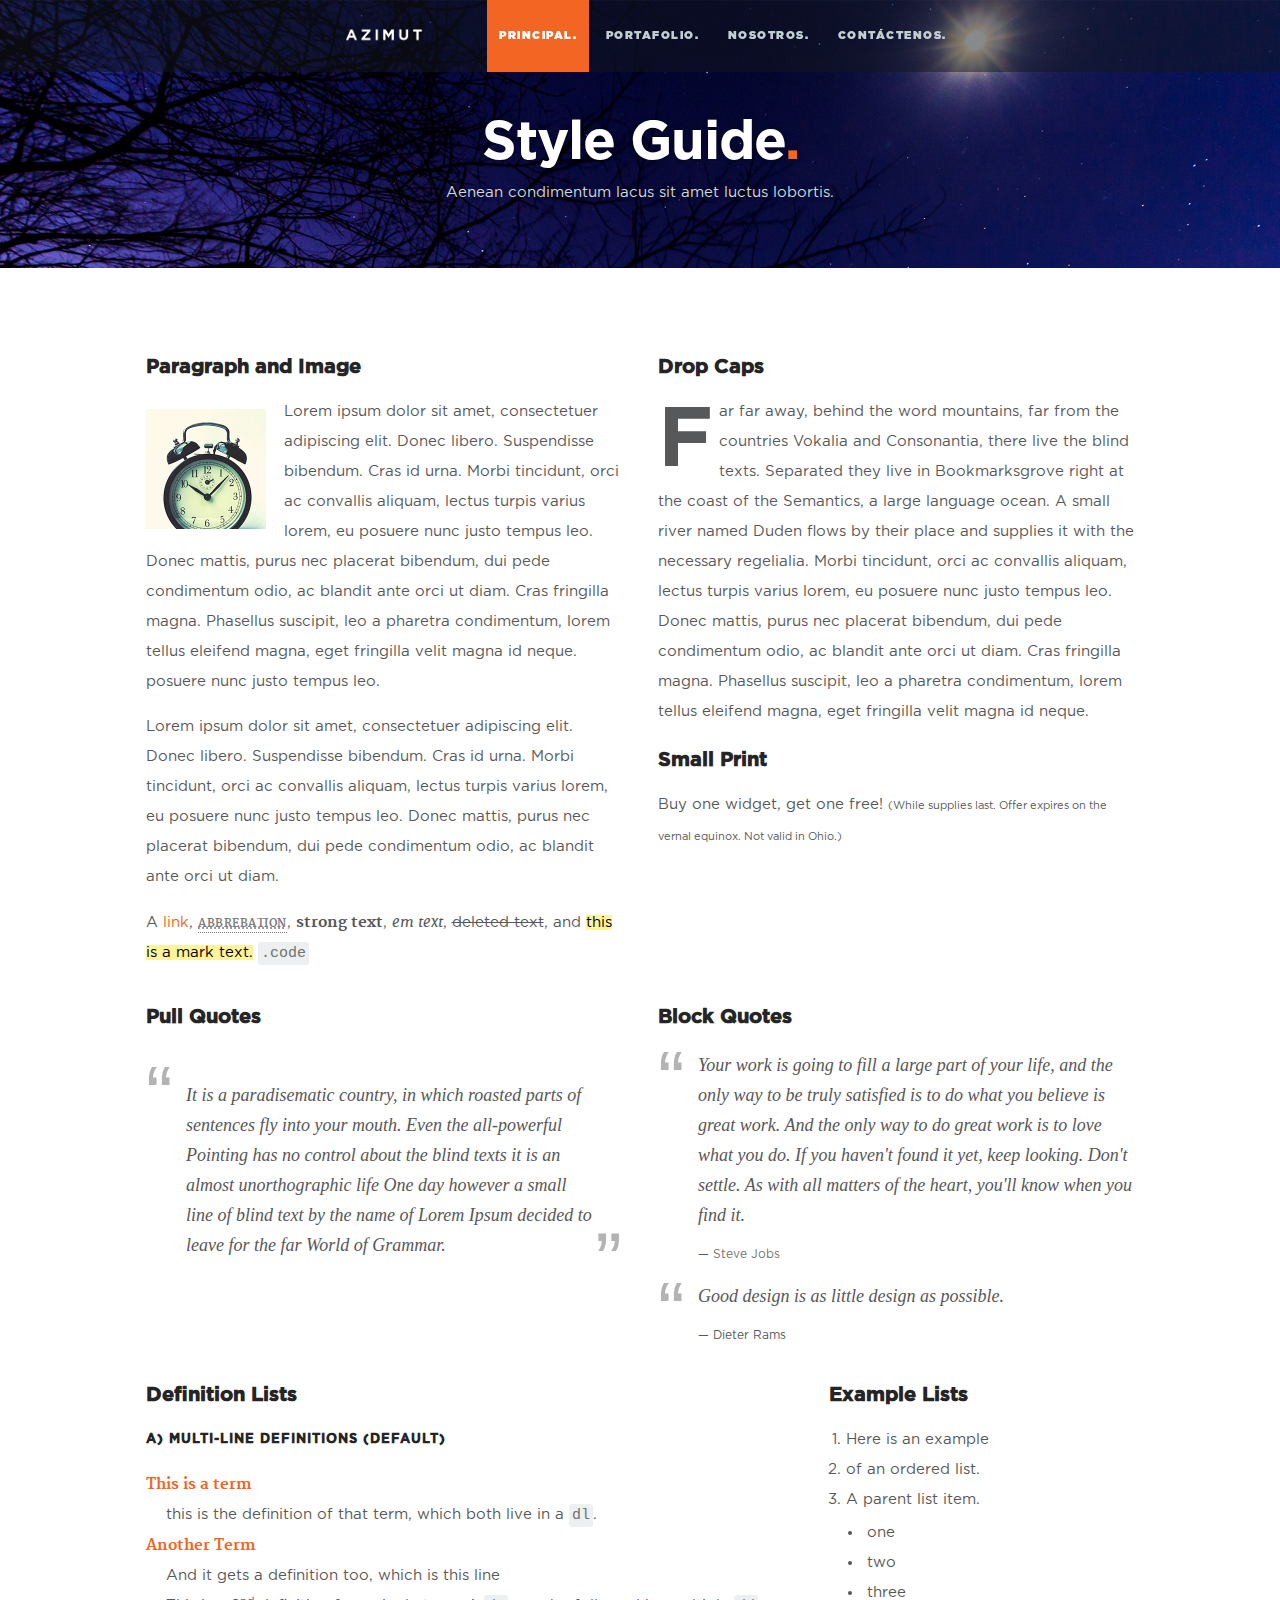
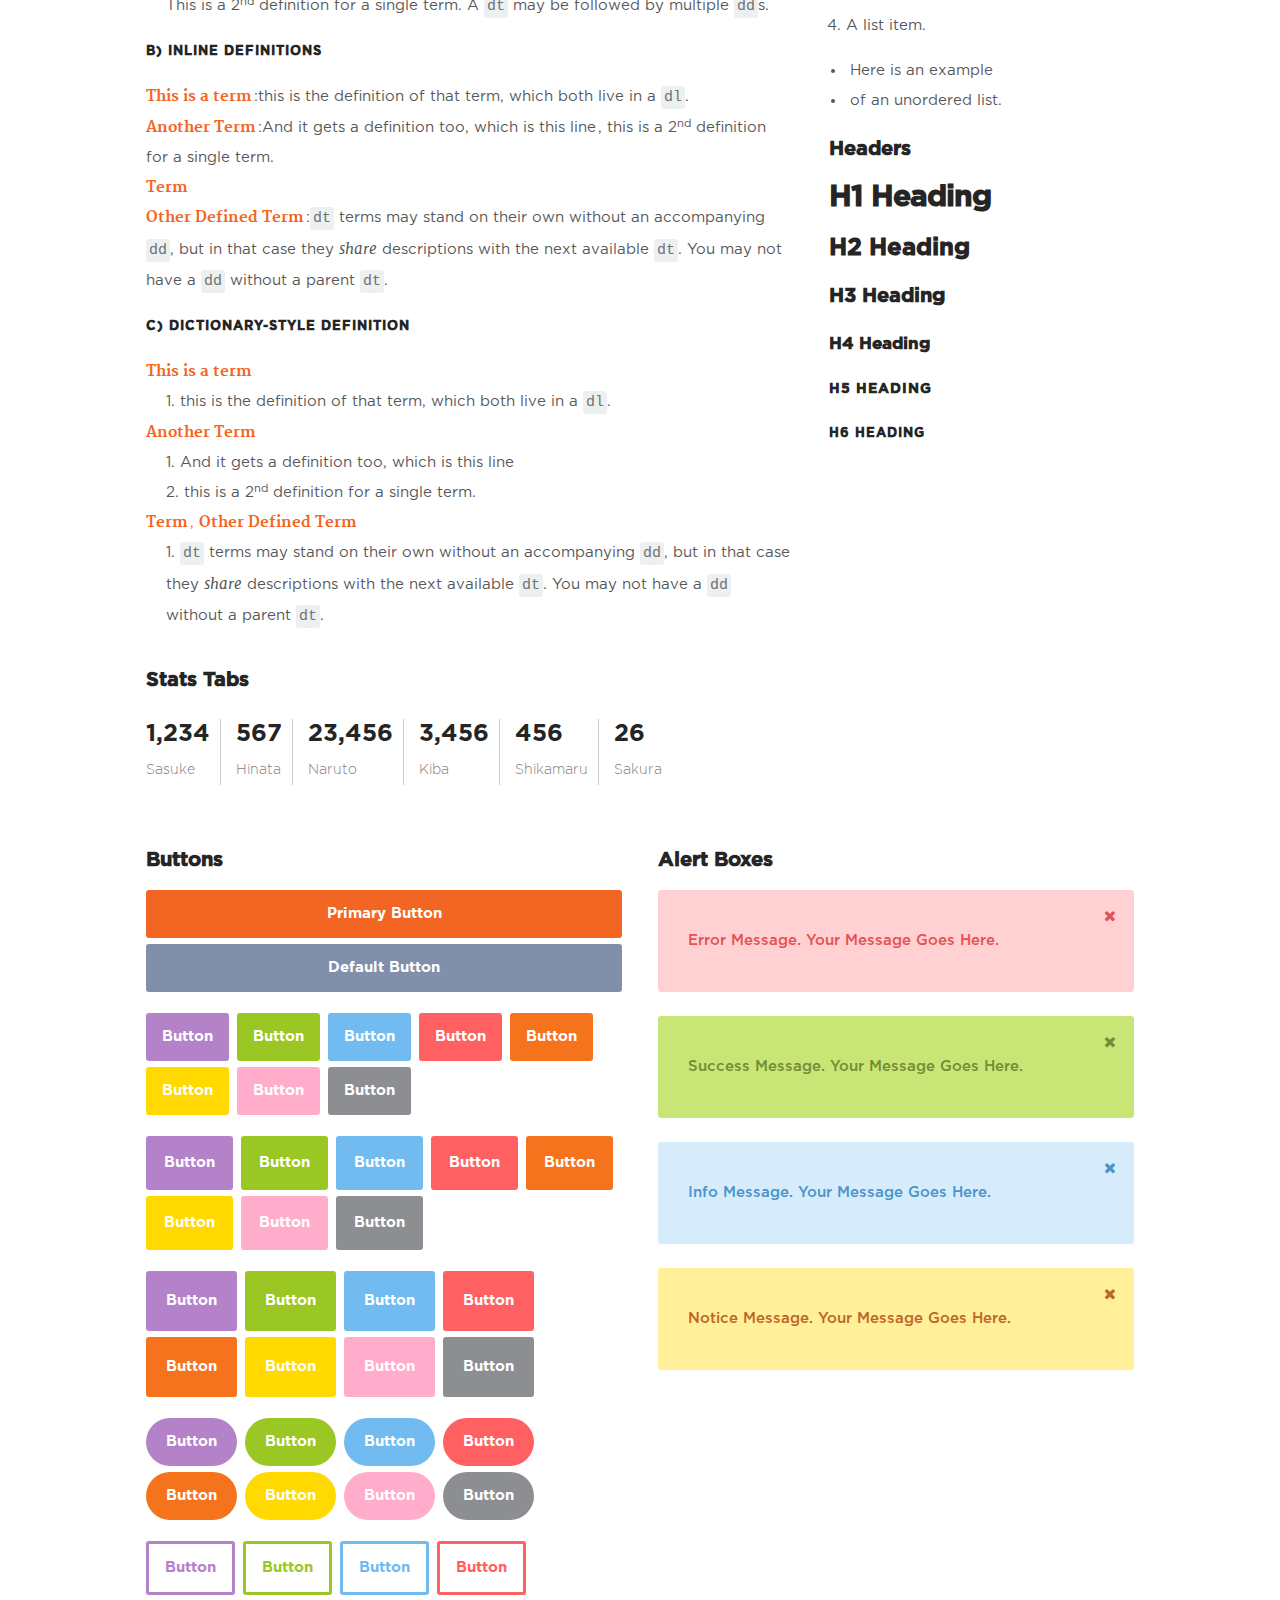
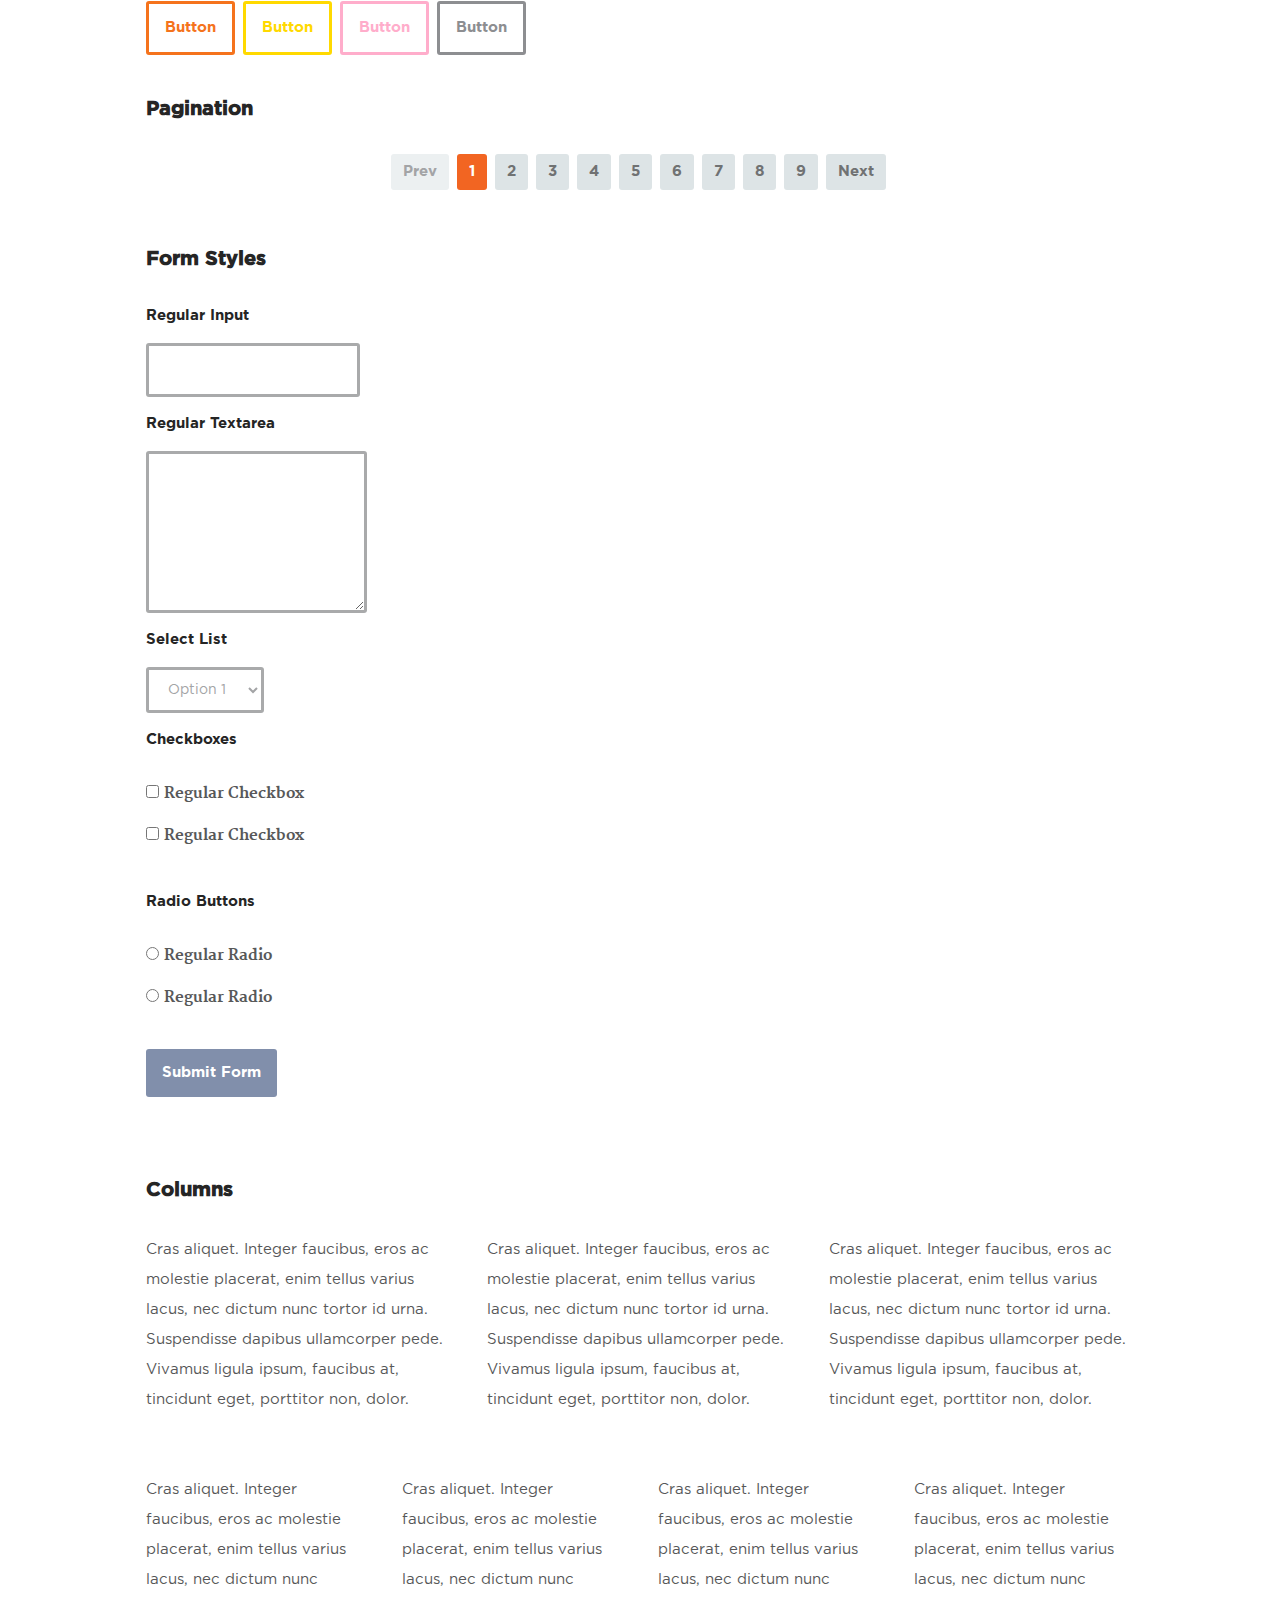
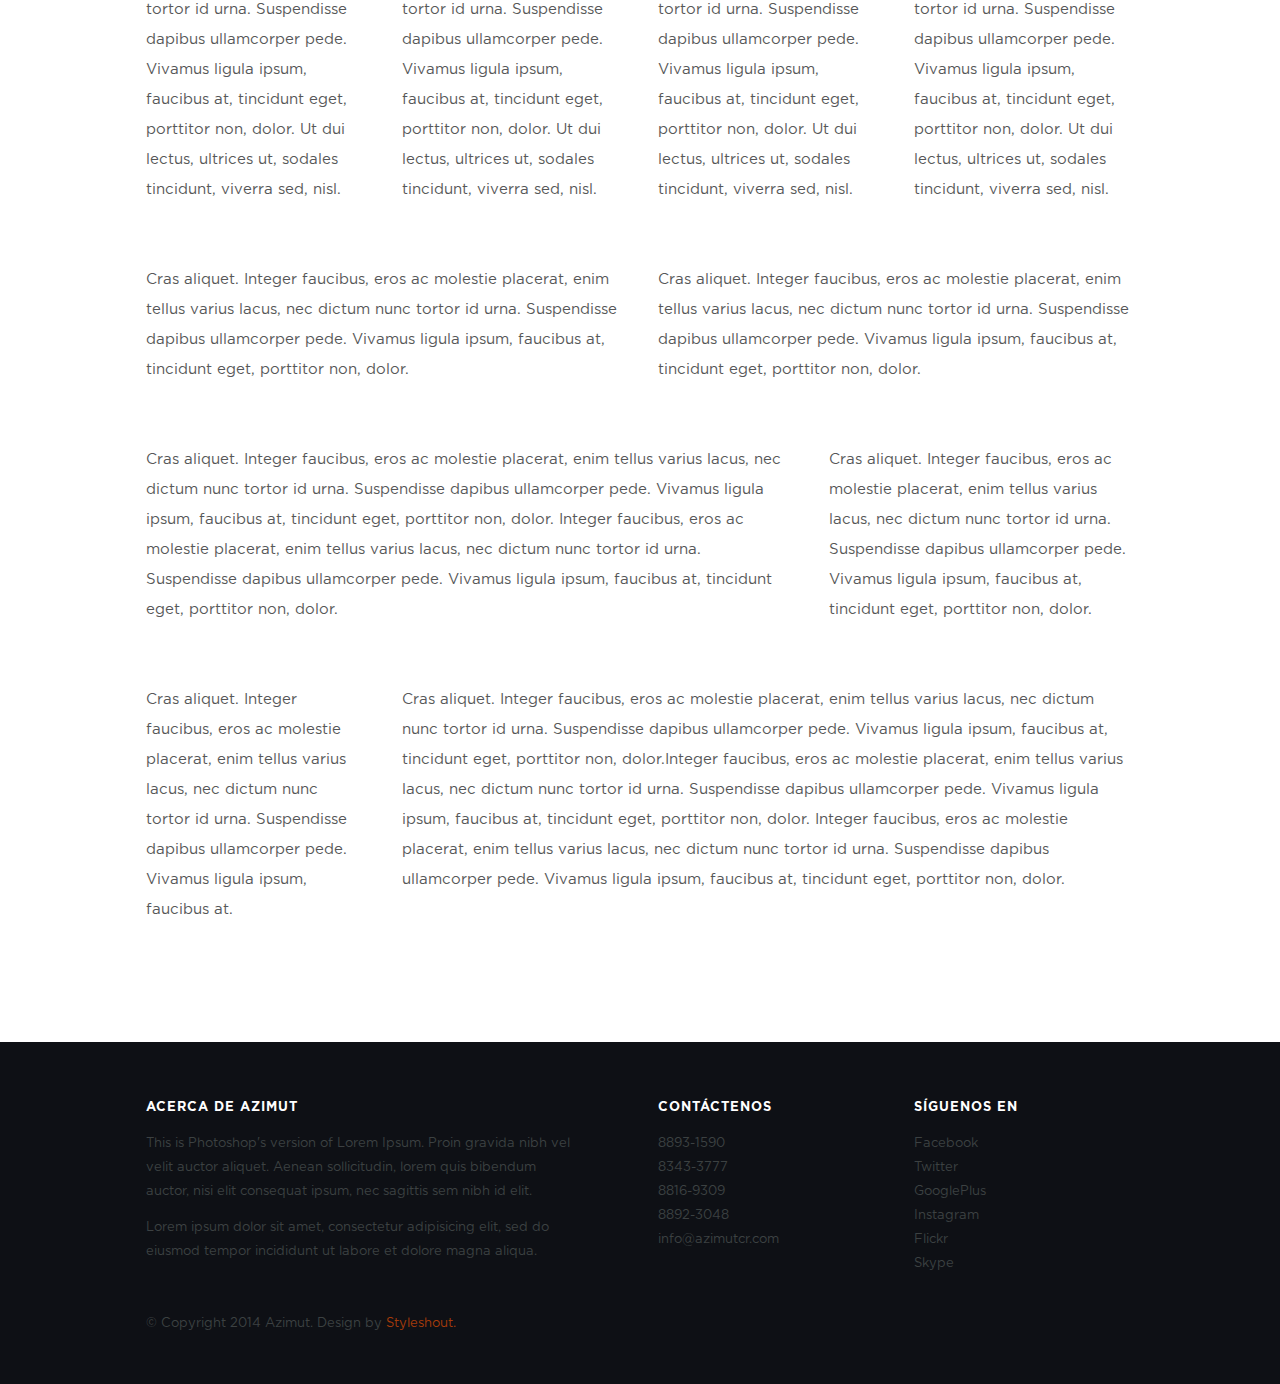
==== commit 72c5473e: "Changes asked for azimut" ====
--- a/demo.html
+++ b/demo.html
@@ -658,7 +658,7 @@
                </div> <!-- /columns -->
 
                <div class="columns last">
-                  <h3 class="contact">Siguenos en</h3>
+                  <h3 class="contact">Síguenos en</h3>
 
                   <ul>
                      <li><a href="#">Facebook</a></li>
--- a/css/main.css
+++ b/css/main.css
@@ -1467,7 +1467,7 @@
 	cursor: pointer;
 }
 .item .item-wrap .overlay {
-	/*background: #ed560e;*/
+	background: black;
 	position: absolute;
 	left: 0;
 	top: 0;
@@ -1519,9 +1519,9 @@
 
 /* on item hover */
 .item:hover .overlay {
-	filter: alpha(opacity=100);
-	-ms-filter: "progid:DXImageTransform.Microsoft.Alpha(Opacity=100)";
-	opacity: 1;
+	filter: alpha(opacity=60);
+	-ms-filter: "progid:DXImageTransform.Microsoft.Alpha(Opacity=60)";
+	opacity: 0.60;
 	zoom: 1;
 }
 .item:hover .portfolio-item-meta {
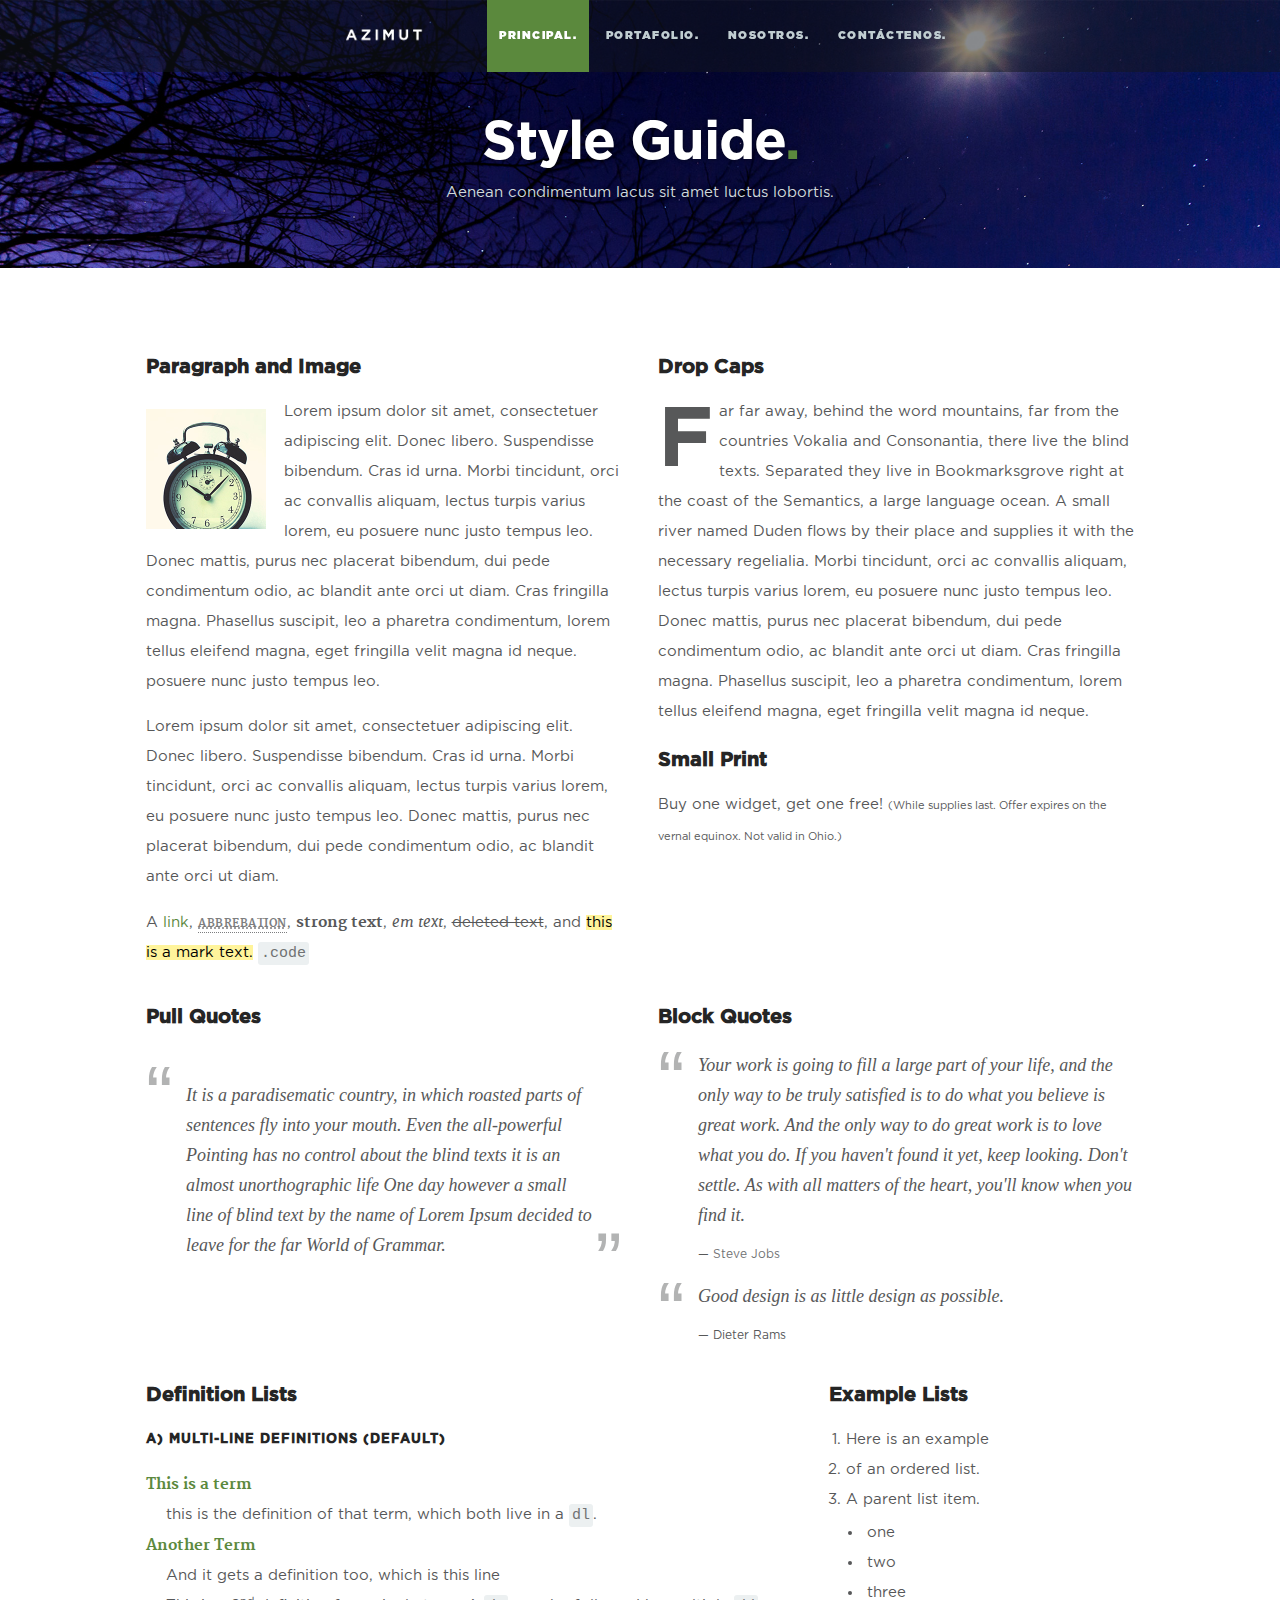
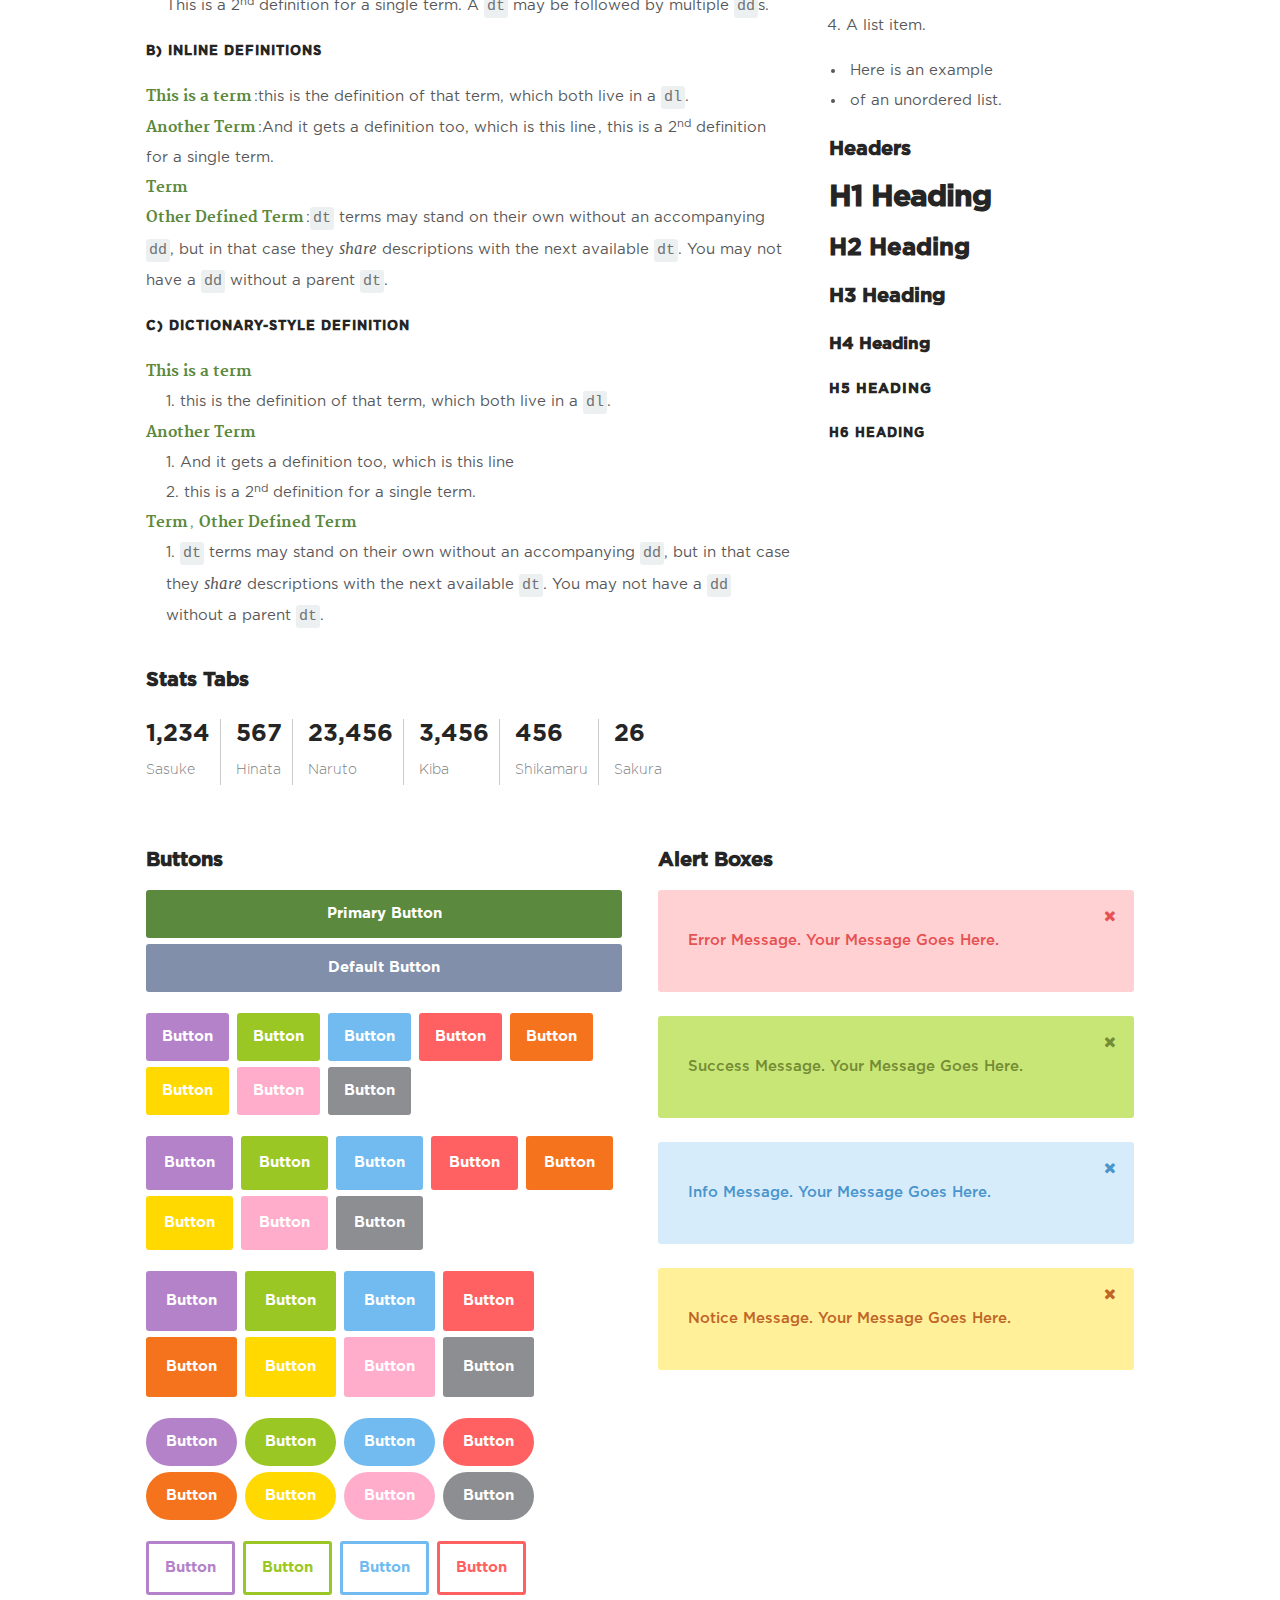
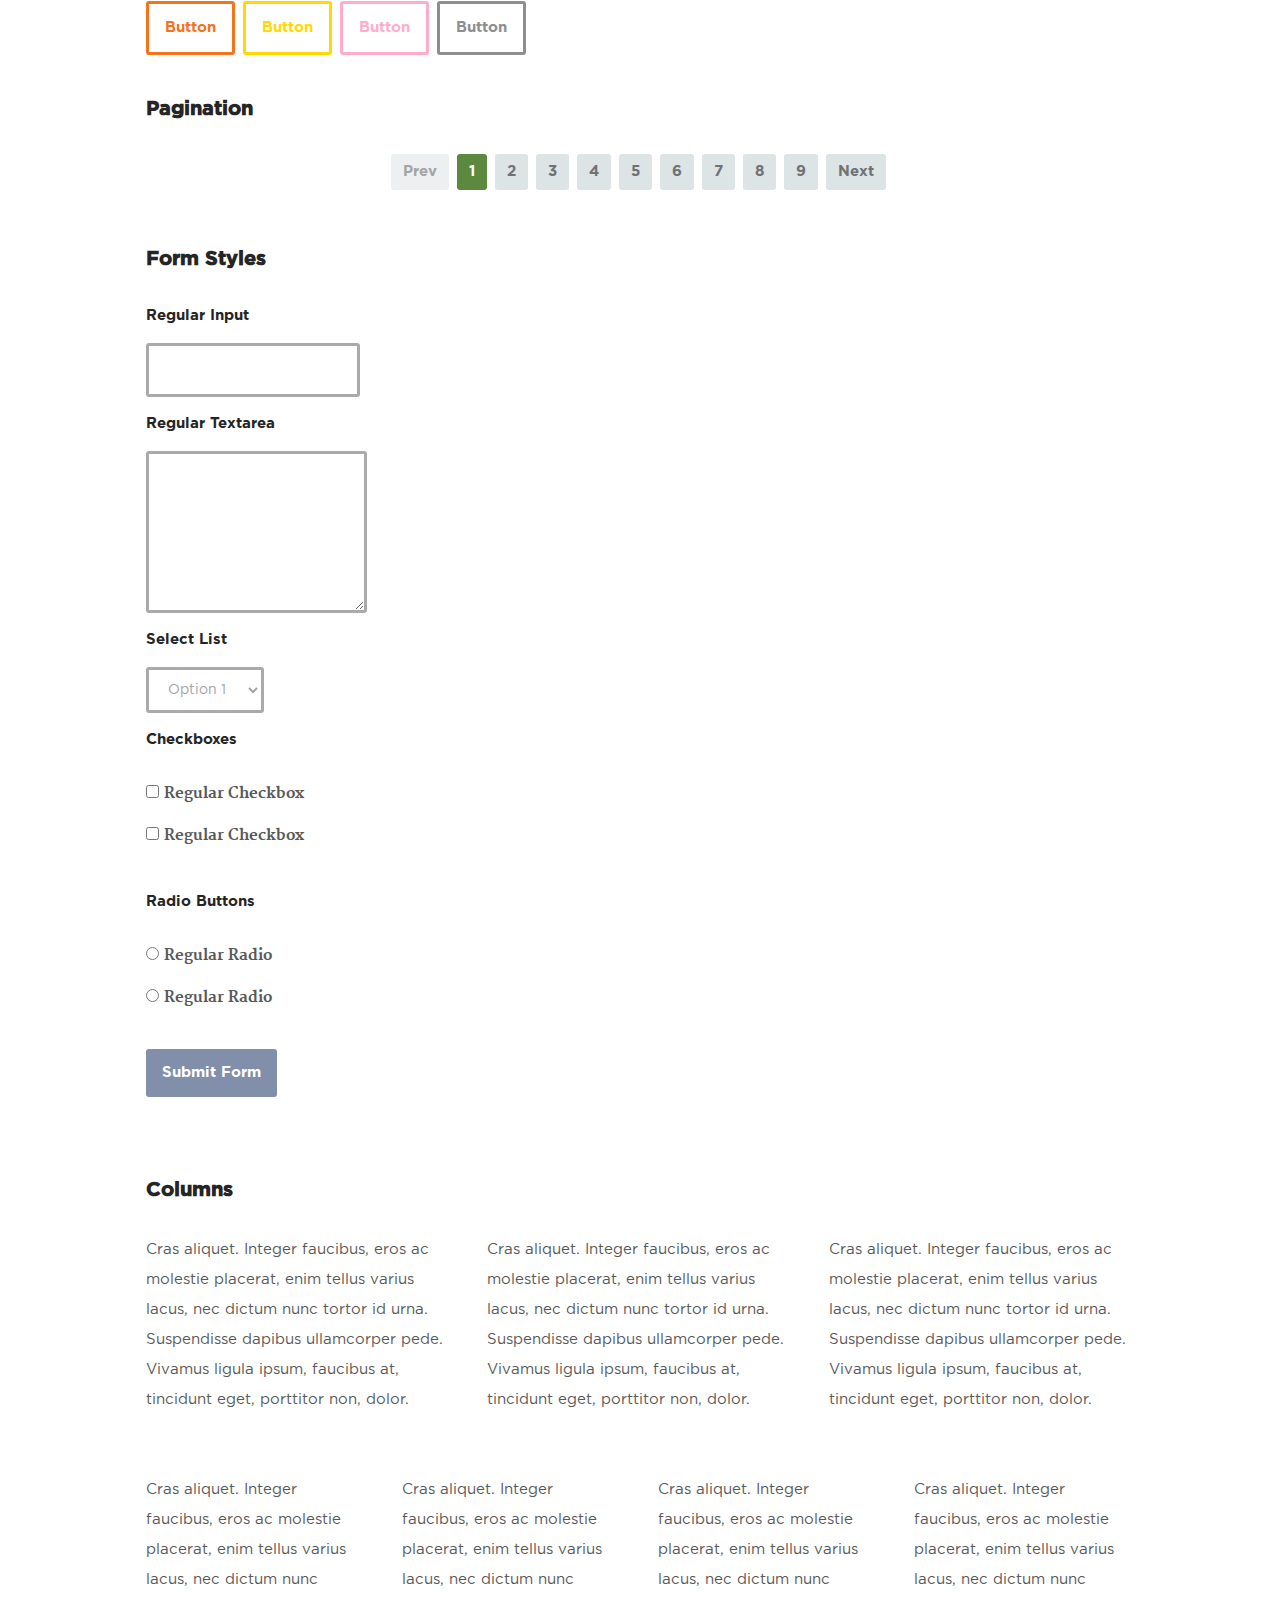
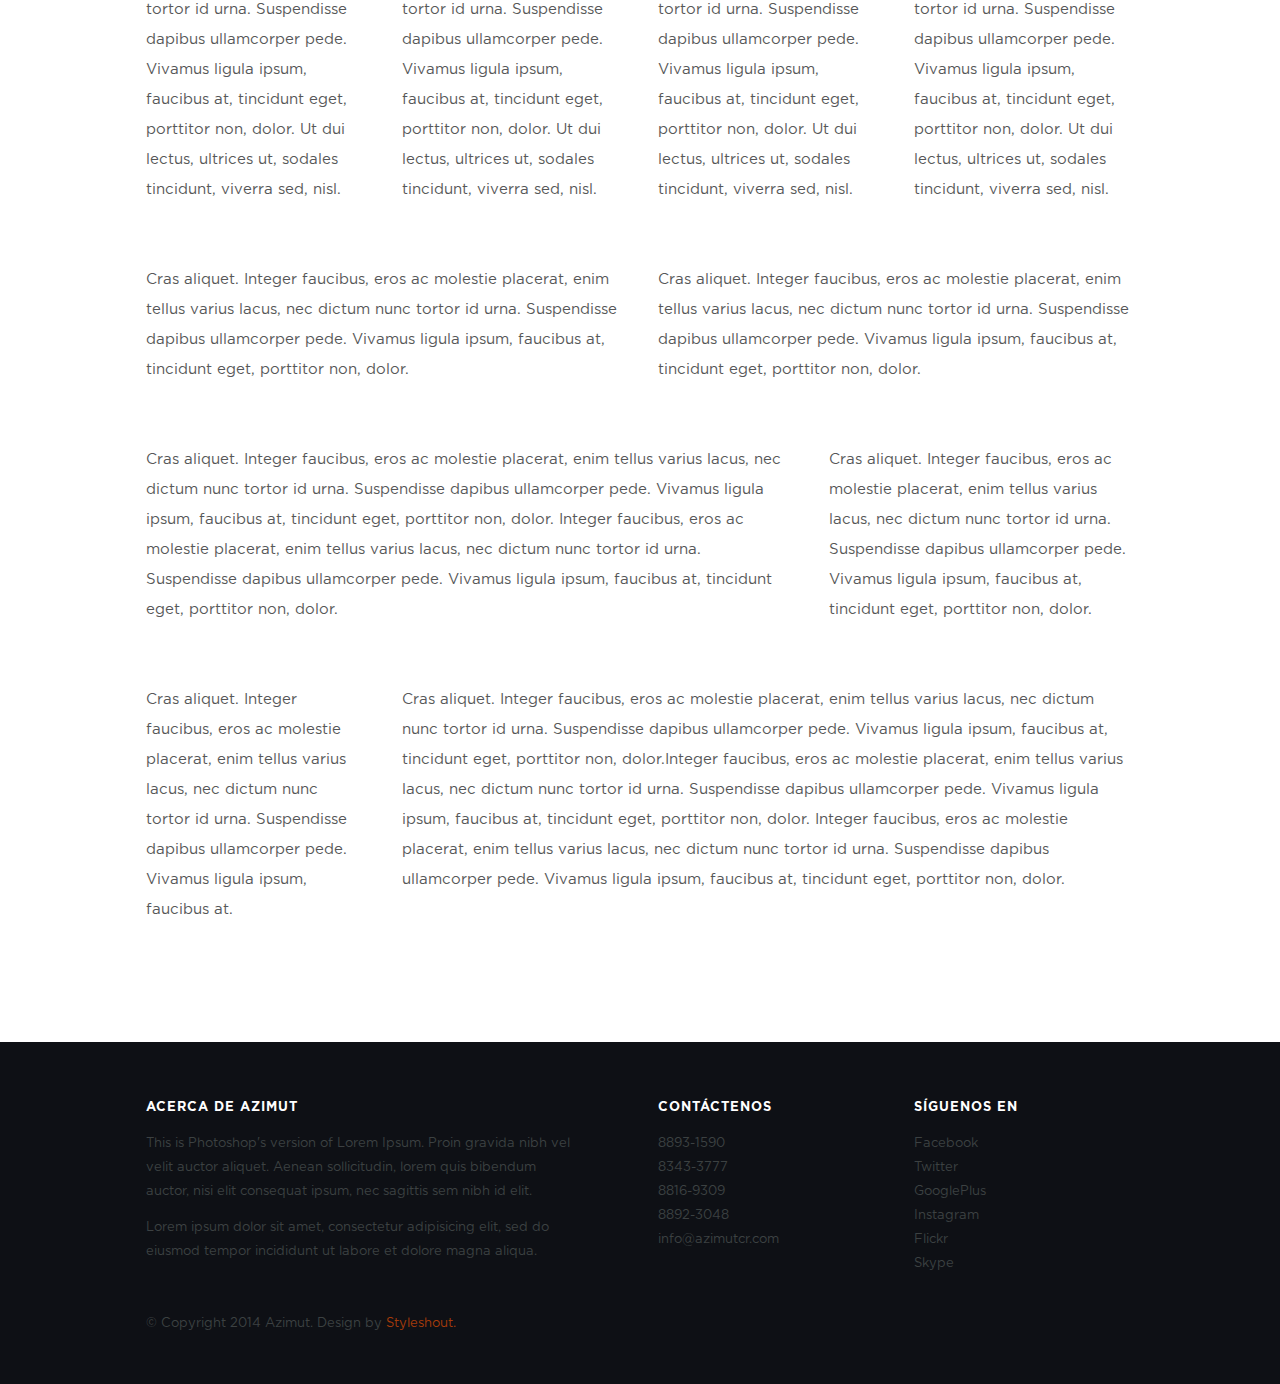
==== commit 7f685a6e: "Last changes of azimut" ====
--- a/demo.html
+++ b/demo.html
@@ -1,702 +1,702 @@
-<!DOCTYPE html>
-<!--[if lt IE 8 ]><html class="no-js ie ie7" lang="en"> <![endif]-->
-<!--[if IE 8 ]><html class="no-js ie ie8" lang="en"> <![endif]-->
-<!--[if IE 9 ]><html class="no-js ie ie9" lang="en"> <![endif]-->
-<!--[if (gte IE 9)|!(IE)]><!--><html class="no-js" lang="en"> <!--<![endif]-->
-<head>
-
-   <!--- Basic Page Needs
-   ================================================== -->
-   <meta charset="utf-8">
-	<title>Azimut - Blog</title>
-	<meta name="description" content="">
-	<meta name="author" content="">
-
-   <!-- Mobile Specific Metas
-   ================================================== -->
-	<meta name="viewport" content="width=device-width, initial-scale=1, maximum-scale=1">
-
-	<!-- CSS
-    ================================================== -->
-   <link rel="stylesheet" href="css/base.css">
-	<link rel="stylesheet" href="css/main.css">
-   <link rel="stylesheet" href="css/media-queries.css">
-
-   <!-- Script
-   =================================================== -->
-	<script src="js/modernizr.js"></script>
-
-   <!-- Favicons
-	=================================================== -->
-	<link rel="shortcut icon" href="favicon.ico" >
-
-</head>
-
-<body>
-
-   <div id="top"></div>
-   <div id="preloader">
-	   <div id="status">
-         <img src="images/loader.gif" height="60" width="60" alt="">
-         <div class="loader">Loading...</div>
-      </div>
-   </div>
-
-   <!-- Header
-   =================================================== -->
-   <header id="main-header">
-
-   	<div class="row header-inner">
-
-	      <div class="logo">
-	         <a href="index.html">Azimut.</a>
-	      </div>
-
-	      <nav id="nav-wrap">
-
-	         <a class="mobile-btn" href="#nav-wrap" title="Mostrar Navegación">
-	         	<span class='menu-text'>Mostrar Menú</span>
-	         	<span class="menu-icon"></span>
-	         </a>
-         	<a class="mobile-btn" href="#" title="Ocultar Navegación">
-         		<span class='menu-text'>Hide Menu</span>
-         		<span class="menu-icon"></span>
-         	</a>
-
-	         <ul id="nav" class="nav">
-	            <li class="current"><a href="index.html#hero">Principal.</a></li>
-		         <li><a href="index.html#portfolio">Portafolio.</a></li>
-
-	            <li><a href="index.html#about">Nosotros.</a></li>
-
-	            <li><a href="index.html#contact">Contáctenos.</a></li>
-	         </ul>
-
-	      </nav> <!-- /nav-wrap -->
-
-	   </div> <!-- /header-inner -->
-
-   </header>
-
-
-   <!-- Page Title
-   ================================================== -->
-   <section id="page-title">
-
-		<div class="row">
-
-			<div class="twelve columns">
-
-				<h1>Style Guide<span>.</span></h1>
-				<p>Aenean condimentum lacus sit amet luctus lobortis.</p>
-
-			</div>
-
-		</div> <!-- /row -->
-
-   </section> <!-- /page-title -->
-
-
-   <!-- Content
-   ================================================== -->
-   <section id="content">
-
-   	<div class="row">
-
-   		<div class="twelve columns">
-
-		      <div class="row">
-
-		         <div class="tab-whole six columns">
-
-		            <h3>Paragraph and Image</h3>
-
-		            <p><a href="#"><img width="120" height="120" class="pull-left" alt="sample-image" src="images/sample-image.jpg"></a>
-		  			   Lorem ipsum dolor sit amet, consectetuer adipiscing elit. Donec libero. Suspendisse bibendum.
-		  			   Cras id urna. Morbi tincidunt, orci ac convallis aliquam, lectus turpis varius lorem, eu
-		  			   posuere nunc justo tempus leo. Donec mattis, purus nec placerat bibendum, dui pede condimentum
-		  			   odio, ac blandit ante orci ut diam. Cras fringilla magna. Phasellus suscipit, leo a pharetra
-		  			   condimentum, lorem tellus eleifend magna, eget fringilla velit magna id neque.
-		  			   posuere nunc justo tempus leo. </p>
-
-		  			   <p>
-		  			   Lorem ipsum dolor sit amet, consectetuer adipiscing elit. Donec libero. Suspendisse bibendum.
-		  			   Cras id urna. Morbi tincidunt, orci ac convallis aliquam, lectus turpis varius lorem, eu
-		  			   posuere nunc justo tempus leo. Donec mattis, purus nec placerat bibendum, dui pede condimentum
-		  			   odio, ac blandit ante orci ut diam.
-
-		  			   </p>
-
-		            <p>A <a href="#">link</a>,
-		  			   <abbr title="this really isn't a very good description">abbrebation</abbr>,
-		  			   <strong>strong text</strong>,
-		            <em>em text</em>,
-		  			   <del>deleted text</del>, and
-		            <mark>this is a mark text.</mark>
-		            <code>.code</code>
-		          	</p>
-
-		         </div>
-
-		         <div class="tab-whole six columns">
-
-		            <h3>Drop Caps</h3>
-
-		            <p class="drop-cap">Far far away, behind the word mountains, far from the countries Vokalia and Consonantia,
-		            there live the blind texts. Separated they live in Bookmarksgrove right at the coast of the
-		            Semantics, a large language ocean. A small river named Duden flows by their place and supplies
-		            it with the necessary regelialia. Morbi tincidunt, orci ac convallis aliquam, lectus turpis varius lorem, eu
-		  			   posuere nunc justo tempus leo. Donec mattis, purus nec placerat bibendum, dui pede condimentum
-		  			   odio, ac blandit ante orci ut diam. Cras fringilla magna. Phasellus suscipit, leo a pharetra
-		  			   condimentum, lorem tellus eleifend magna, eget fringilla velit magna id neque.
-		  			   </p>
-
-		            <h3>Small Print</h3>
-
-		            <p>Buy one widget, get one free!
-		  				<small>(While supplies last. Offer expires on the vernal equinox. Not valid in Ohio.)</small>
-		  			   </p>
-
-		         </div>
-
-		      </div> <!-- /row -->
-
-		      <div class="row">
-
-		         <div class="tab-whole six columns">
-
-		            <h3>Pull Quotes</h3>
-
-		            <aside class="pull-quote">
-		    			   <blockquote>
-		    				   <p>It is a paradisematic country, in which roasted parts of
-		                  sentences fly into your mouth. Even the all-powerful Pointing has no control about the blind
-		                  texts it is an almost unorthographic life One day however a small line of blind text by the name
-		                  of Lorem Ipsum decided to leave for the far World of Grammar.</p>
-		    				</blockquote>
-		    			</aside>
-
-		         </div>
-
-		         <div class="tab-whole six columns">
-
-		            <h3>Block Quotes</h3>
-
-		            <blockquote cite="http://where-i-got-my-info-from.com">
-		   			   <p>Your work is going to fill a large part of your life, and the only way to be truly satisfied is
-		               to do what you believe is great work. And the only way to do great work is to love what you do.
-		               If you haven't found it yet, keep looking. Don't settle. As with all matters of the heart, you'll know when you find it.
-		               </p>
-		   				<cite>
-		   				   <a href="#">Steve Jobs</a>
-		   				</cite>
-					   </blockquote>
-
-		            <blockquote>
-		               <p>Good design is as little design as possible.</p>
-		               <cite>Dieter Rams</cite>
-		            </blockquote>
-
-		         </div>
-
-	      	</div> <!-- /row -->
-
-		      <div class="row">
-
-		         <div class="tab-whole eight columns">
-
-		            <h3>Definition Lists</h3>
-
-		            <h6>a) Multi-line Definitions (default)</h6>
-
-		            <dl>
-					      <dt><strong>This is a term</strong></dt>
-						      <dd>this is the definition of that term, which both live in a <code>dl</code>.</dd>
-					      <dt><strong>Another Term</strong></dt>
-						      <dd>And it gets a definition too, which is this line</dd>
-						      <dd>This is a 2<sup>nd</sup> definition for a single term. A <code>dt</code> may be followed by multiple <code>dd</code>s.</dd>
-				      </dl>
-
-		            <h6>b) Inline Definitions</h6>
-
-		            <dl class="lining">
-					      <dt><strong>This is a term</strong></dt>
-						      <dd>this is the definition of that term, which both live in a <code>dl</code>.</dd>
-					      <dt><strong>Another Term</strong></dt>
-						      <dd class="micro">And it gets a definition too, which is this line</dd>
-						      <dd class="micro"> this is a 2<sup>nd</sup> definition for a single term.</dd>
-					      <dt><strong>Term</strong></dt>
-					      <dt><strong>Other Defined Term</strong></dt>
-						      <dd><code>dt</code> terms may stand on their own without an accompanying <code>dd</code>, but in that case they <em>share</em> descriptions with the next available <code>dt</code>. You may not have a <code>dd</code> without a parent <code>dt</code>.</dd>
-				      </dl>
-
-		            <h6>c) Dictionary-style Definition</h6>
-
-		            <dl class="dictionary-style">
-						   <dt><strong>This is a term</strong></dt>
-							   <dd>this is the definition of that term, which both live in a <code>dl</code>.</dd>
-							<dt><strong>Another Term</strong></dt>
-							   <dd>And it gets a definition too, which is this line</dd>
-							   <dd> this is a 2<sup>nd</sup> definition for a single term.</dd>
-							<dt><strong>Term</strong></dt>
-							<dt><strong>Other Defined Term</strong></dt>
-							   <dd><code>dt</code> terms may stand on their own without an accompanying <code>dd</code>, but in that case they <em>share</em> descriptions with the next available <code>dt</code>. You may not have a <code>dd</code> without a parent <code>dt</code>.</dd>
-						</dl>
-
-		         </div>
-
-		         <div class="tab-whole four columns">
-
-		            <h3>Example Lists</h3>
-
-		            <ol>
-						   <li>Here is an example</li>
-						   <li>of an ordered list.</li>
-						   <li>A parent list item.
-						   	<ul>
-						   		<li>one</li>
-						   		<li>two</li>
-						   		<li>three</li>
-						   	</ul>
-						   </li>
-						   <li>A list item.</li>
-					   </ol>
-
-		            <ul class="disc">
-						   <li>Here is an example</li>
-						   <li>of an unordered list.</li>
-					   </ul>
-
-		            <h3>Headers</h3>
-
-		            <h1>H1 Heading</h1>
-		            <h2>H2 Heading</h2>
-		            <h3>H3 Heading</h3>
-		            <h4>H4 Heading</h4>
-		            <h5>H5 Heading</h5>
-		            <h6>H6 Heading</h6>
-
-		         </div>
-
-		      </div> <!-- /row -->
-
-		      <div class="row">
-
-		      	<div class="twelve columns">
-
-		      		<h3>Stats Tabs</h3>
-
-		            <ul class="stats-tabs">
-					      <li><a href="#">1,234 <em>Sasuke</em></a></li>
-					      <li><a href="#">567 <em>Hinata</em></a></li>
-					      <li><a href="#">23,456 <em>Naruto</em></a></li>
-					      <li><a href="#">3,456 <em>Kiba</em></a></li>
-					      <li><a href="#">456 <em>Shikamaru</em></a></li>
-					      <li><a href="#">26 <em>Sakura</em></a></li>
-				      </ul>
-
-		      	</div>
-
-		      </div> <!-- /row -->
-
-		      <div class="row">
-
-		      	<div class="tab-whole six columns">
-
-		      		<h3>Buttons</h3>
-
-		      		<p>
-		      			<a class="button primary full-width" href="#">Primary Button</a>
-		      			<a class="button full-width" href="#">Default Button</a>
-		      		</p>
-
-		      		<p>
-		      			<a href="#" class="button purple">Button</a>
-		      			<a href="#" class="button green">Button</a>
-		      			<a href="#" class="button blue">Button</a>
-		      			<a href="#" class="button red">Button</a>
-		      			<a href="#" class="button orange">Button</a>
-		      			<a href="#" class="button yellow">Button</a>
-		      			<a href="#" class="button pink">Button</a>
-		      			<a href="#" class="button grey">Button</a>
-		      		</p>
-
-		      		<p>
-		      			<a href="#" class="button medium purple">Button</a>
-		      			<a href="#" class="button medium green">Button</a>
-		      			<a href="#" class="button medium blue">Button</a>
-		      			<a href="#" class="button medium red">Button</a>
-		      			<a href="#" class="button medium orange">Button</a>
-		      			<a href="#" class="button medium yellow">Button</a>
-		      			<a href="#" class="button medium pink">Button</a>
-		      			<a href="#" class="button medium grey">Button</a>
-		      		</p>
-
-		      		<p>
-		      			<a href="#" class="button large purple">Button</a>
-		      			<a href="#" class="button large green">Button</a>
-		      			<a href="#" class="button large blue">Button</a>
-		      			<a href="#" class="button large red">Button</a>
-		      			<a href="#" class="button large orange">Button</a>
-		      			<a href="#" class="button large yellow">Button</a>
-		      			<a href="#" class="button large pink">Button</a>
-		      			<a href="#" class="button large grey">Button</a>
-		      		</p>
-
-		      		<p>
-		      			<a href="#" class="button round purple">Button</a>
-		      			<a href="#" class="button round green">Button</a>
-		      			<a href="#" class="button round blue">Button</a>
-		      			<a href="#" class="button round red">Button</a>
-		      			<a href="#" class="button round orange">Button</a>
-		      			<a href="#" class="button round yellow">Button</a>
-		      			<a href="#" class="button round pink">Button</a>
-		      			<a href="#" class="button round grey">Button</a>
-		      		</p>
-
-		      		<p>
-		      			<a href="#" class="button stroke purple">Button</a>
-		      			<a href="#" class="button stroke green">Button</a>
-		      			<a href="#" class="button stroke blue">Button</a>
-		      			<a href="#" class="button stroke red">Button</a>
-		      			<a href="#" class="button stroke orange">Button</a>
-		      			<a href="#" class="button stroke yellow">Button</a>
-		      			<a href="#" class="button stroke pink">Button</a>
-		      			<a href="#" class="button stroke grey">Button</a>
-		      		</p>
-
-		      	</div>
-
-
-		      	<div class="tab-whole six columns">
-
-			        <h3>Alert Boxes</h3>
-
-			        <div class="alert-box error hideit">
-				        <p>Error Message. Your Message Goes Here.</p>
-				        <i class="fa fa-times close"></i>
-			        </div><!-- /error -->
-
-			        <div class="alert-box success hideit">
-				        <p>Success Message. Your Message Goes Here.</p>
-				        <i class="fa fa-times close"></i>
-			        </div><!-- /success -->
-
-			        <div class="alert-box info hideit">
-				         <p>Info Message. Your Message Goes Here.</p>
-				        <i class="fa fa-times close"></i>
-			        </div><!-- /info -->
-
-			        <div class="alert-box notice hideit">
-				        <p>Notice Message. Your Message Goes Here.</p>
-				        <i class="fa fa-times close"></i>
-			        </div><!-- /notice -->
-
-			      </div>
-
-		      </div> <!-- /row -->
-
-
-		      <div class="row">
-
-		         <div class="twelve columns">
-
-		            <h3>Pagination</h3>
-
-		            <nav class="pagination">
-
-		               <span class="page-numbers prev inactive">Prev</span>
-		   	         <span class="page-numbers current">1</span>
-		   	         <a href="#" class="page-numbers">2</a>
-		               <a href="#" class="page-numbers">3</a>
-		               <a href="#" class="page-numbers">4</a>
-		               <a href="#" class="page-numbers">5</a>
-		               <a href="#" class="page-numbers">6</a>
-		               <a href="#" class="page-numbers">7</a>
-		               <a href="#" class="page-numbers">8</a>
-		               <a href="#" class="page-numbers">9</a>
-		   	         <a href="#" class="page-numbers next">Next</a>
-
-				      </nav>
-
-		         </div>
-
-		      </div> <!-- /row -->
-
-		      <div class="row add-bottom">
-
-		         <div class="twelve columns add-half-bottom">
-
-		            <h3>Form Styles</h3>
-
-		            <form>
-		               <fieldset>
-
-							   <label for="regularInput">Regular Input</label>
-								<input type="text" id="regularInput">
-
-		                  <label for="regularTextarea">Regular Textarea</label>
-								<textarea id="regularTextarea"></textarea>
-
-		                  <label for="selectList">Select List</label>
-								<select id="selectList">
-								   <option value="Option 1">Option 1</option>
-									<option value="Option 2">Option 2</option>
-									<option value="Option 3">Option 3</option>
-									<option value="Option 4">Option 4</option>
-								</select>
-
-		                  <fieldset>
-								   <legend>Checkboxes</legend>
-
-		                     <label for="regularCheckbox">
-									   <input type="checkbox" value="checkbox 1" id="regularCheckbox">
-										<span>Regular Checkbox</span>
-									</label>
-
-		                     <label for="secondRegularCheckbox">
-									   <input type="checkbox" value="checkbox 2" id="secondRegularCheckbox">
-										<span>Regular Checkbox</span>
-									</label>
-								</fieldset>
-
-								<fieldset>
-								   <legend>Radio Buttons</legend>
-
-		                     <label for="regularRadio">
-									   <input type="radio" value="radio 1" id="regularRadio" name="radios">
-									   <span>Regular Radio</span>
-									</label>
-
-		                     <label for="secondRegularRadio">
-									   <input type="radio" value="radio 2" id="secondRegularRadio" name="radios">
-										<span>Regular Radio</span>
-									</label>
-								</fieldset>
-
-								<button type="submit">Submit Form</button>
-
-		               </fieldset>
-						</form>
-
-		         </div>
-
-		      </div>
-
-		      <div class="row">
-
-		         <div class="twelve columns">
-		            <h3>Columns</h3>
-		         </div>
-
-		      </div> <!-- /row -->
-
-		      <!--<h4>1/3 Columns</h4>  -->
-
-		      <div class="row add-bottom">
-
-		         <div class="tab-whole four columns">
-				      <p>Cras aliquet. Integer faucibus, eros ac molestie placerat, enim tellus varius lacus,
-		            nec dictum nunc tortor id urna. Suspendisse dapibus ullamcorper pede. Vivamus ligula ipsum,
-		            faucibus at, tincidunt eget, porttitor non, dolor. </p>
-			      </div>
-
-		         <div class="tab-whole four columns">
-				      <p>Cras aliquet. Integer faucibus, eros ac molestie placerat, enim tellus varius lacus,
-		            nec dictum nunc tortor id urna. Suspendisse dapibus ullamcorper pede. Vivamus ligula ipsum,
-		            faucibus at, tincidunt eget, porttitor non, dolor. </p>
-			      </div>
-
-		         <div class="tab-whole four columns">
-				      <p>Cras aliquet. Integer faucibus, eros ac molestie placerat, enim tellus varius lacus,
-		            nec dictum nunc tortor id urna. Suspendisse dapibus ullamcorper pede. Vivamus ligula ipsum,
-		            faucibus at, tincidunt eget, porttitor non, dolor. </p>
-			      </div>
-
-		      </div>
-
-		      <!--<h4>1/4 Columns</h4>  -->
-
-		      <div class="row add-bottom">
-
-		         <div class="tab-whole three columns">
-				      <p>Cras aliquet. Integer faucibus, eros ac molestie placerat, enim tellus varius lacus,
-		            nec dictum nunc tortor id urna. Suspendisse dapibus ullamcorper pede. Vivamus ligula ipsum,
-		            faucibus at, tincidunt eget, porttitor non, dolor. Ut dui lectus, ultrices ut, sodales tincidunt,
-		            viverra sed, nisl. </p>
-			      </div>
-
-		         <div class="tab-whole three columns">
-				      <p>Cras aliquet. Integer faucibus, eros ac molestie placerat, enim tellus varius lacus,
-		            nec dictum nunc tortor id urna. Suspendisse dapibus ullamcorper pede. Vivamus ligula ipsum,
-		            faucibus at, tincidunt eget, porttitor non, dolor. Ut dui lectus, ultrices ut, sodales tincidunt,
-		            viverra sed, nisl. </p>
-			      </div>
-
-		         <div class="tab-whole three columns">
-				      <p>Cras aliquet. Integer faucibus, eros ac molestie placerat, enim tellus varius lacus,
-		            nec dictum nunc tortor id urna. Suspendisse dapibus ullamcorper pede. Vivamus ligula ipsum,
-		            faucibus at, tincidunt eget, porttitor non, dolor. Ut dui lectus, ultrices ut, sodales tincidunt,
-		            viverra sed, nisl. </p>
-			      </div>
-
-		         <div class="tab-whole three columns">
-				      <p>Cras aliquet. Integer faucibus, eros ac molestie placerat, enim tellus varius lacus,
-		            nec dictum nunc tortor id urna. Suspendisse dapibus ullamcorper pede. Vivamus ligula ipsum,
-		            faucibus at, tincidunt eget, porttitor non, dolor. Ut dui lectus, ultrices ut, sodales tincidunt,
-		            viverra sed, nisl. </p>
-			      </div>
-
-		      </div>
-
-		      <!--<h4>1/2 Columns</h4>  -->
-
-		      <div class="row add-bottom">
-
-		         <div class="tab-whole six columns">
-		            <p>Cras aliquet. Integer faucibus, eros ac molestie placerat, enim tellus varius lacus,
-		            nec dictum nunc tortor id urna. Suspendisse dapibus ullamcorper pede. Vivamus ligula ipsum,
-		            faucibus at, tincidunt eget, porttitor non, dolor. </p>
-		         </div>
-
-		         <div class="tab-whole six columns">
-		            <p>Cras aliquet. Integer faucibus, eros ac molestie placerat, enim tellus varius lacus,
-		            nec dictum nunc tortor id urna. Suspendisse dapibus ullamcorper pede. Vivamus ligula ipsum,
-		            faucibus at, tincidunt eget, porttitor non, dolor. </p>
-		         </div>
-
-		      </div>
-
-		      <!--<h4>2/3 Columns</h4>  -->
-
-		      <div class="row add-bottom">
-
-		         <div class="tab-whole eight columns">
-		            <p>Cras aliquet. Integer faucibus, eros ac molestie placerat, enim tellus varius lacus,
-		            nec dictum nunc tortor id urna. Suspendisse dapibus ullamcorper pede. Vivamus ligula ipsum,
-		            faucibus at, tincidunt eget, porttitor non, dolor. Integer faucibus, eros ac molestie placerat, enim tellus varius lacus,
-		            nec dictum nunc tortor id urna. Suspendisse dapibus ullamcorper pede. Vivamus ligula ipsum,
-		            faucibus at, tincidunt eget, porttitor non, dolor.</p>
-		         </div>
-
-		         <div class="tab-whole four columns">
-		            <p>Cras aliquet. Integer faucibus, eros ac molestie placerat, enim tellus varius lacus,
-		            nec dictum nunc tortor id urna. Suspendisse dapibus ullamcorper pede. Vivamus ligula ipsum,
-		            faucibus at, tincidunt eget, porttitor non, dolor. </p>
-		         </div>
-
-		      </div>
-
-		      <!--<h4>3/4 Columns</h4>  -->
-
-		      <div class="row">
-
-		         <div class="tab-whole three columns">
-				      <p>Cras aliquet. Integer faucibus, eros ac molestie placerat, enim tellus varius lacus,
-		            nec dictum nunc tortor id urna. Suspendisse dapibus ullamcorper pede. Vivamus ligula ipsum,
-		            faucibus at. </p>
-			      </div>
-
-		         <div class="tab-whole nine columns">
-				      <p>Cras aliquet. Integer faucibus, eros ac molestie placerat, enim tellus varius lacus,
-		            nec dictum nunc tortor id urna. Suspendisse dapibus ullamcorper pede. Vivamus ligula ipsum,
-		            faucibus at, tincidunt eget, porttitor non, dolor.Integer faucibus, eros ac molestie placerat, enim tellus varius lacus,
-		            nec dictum nunc tortor id urna. Suspendisse dapibus ullamcorper pede. Vivamus ligula ipsum,
-		            faucibus at, tincidunt eget, porttitor non, dolor. Integer faucibus, eros ac molestie placerat, enim tellus varius lacus,
-		            nec dictum nunc tortor id urna. Suspendisse dapibus ullamcorper pede. Vivamus ligula ipsum,
-		            faucibus at, tincidunt eget, porttitor non, dolor.</p>
-			      </div>
-
-		      </div>
-
-	   	</div> <!-- /twelve -->
-
-   	</div> <!-- /row -->
-
-   </section> <!-- /content -->
-
-
-   <!-- Footer
-   ================================================== -->
-   <footer>
-
-      <div class="row">
-
-         <div class="six columns tab-whole footer-about">
-
-				<h3>Acerca de Azimut</h3>
-
-            <p>This is Photoshop's version  of Lorem Ipsum. Proin gravida nibh vel velit auctor aliquet.
-            Aenean sollicitudin, lorem quis bibendum auctor, nisi elit consequat ipsum, nec sagittis sem
-            nibh id elit.
-            </p>
-
-            <p>Lorem ipsum dolor sit amet, consectetur adipisicing elit, sed do eiusmod tempor
-            	incididunt ut labore et dolore magna aliqua.</p>
-
-         </div> <!-- /footer-about -->
-
-         <div class="six columns tab-whole right-cols">
-
-            <div class="row">
-
-               <div class="columns">
-                  <h3 class="address">Contáctenos</h3>
-                  <!--p>
-                  1600 Amphitheatre Parkway<br>
-                  Mountain View, CA<br>
-                  94043 US
-                </p-->
-
-                  <ul>
-                    <li><a href="tel:88931590">8893-1590</a></li>
-                    <li><a href="tel:83433777">8343-3777</a></li>
-                    <li><a href="tel:88169309">8816-9309</a></li>
-                    <li><a href="tel:88923048">8892-3048</a></li>
-                    <li><a href="mailto:info@azimutcr.com">info@azimutcr.com</a></li>
-                  </ul>
-               </div> <!-- /columns -->
-
-               <div class="columns last">
-                  <h3 class="contact">Síguenos en</h3>
-
-                  <ul>
-                     <li><a href="#">Facebook</a></li>
-                     <li><a href="#">Twitter</a></li>
-                     <li><a href="#">GooglePlus</a></li>
-                     <li><a href="#">Instagram</a></li>
-                     <li><a href="#">Flickr</a></li>
-                     <li><a href="#">Skype</a></li>
-                  </ul>
-
-               </div> <!-- /columns -->
-
-            </div> <!-- /Row(nested) -->
-
-         </div>
-
-         <p class="copyright">&copy; Copyright 2014 Azimut. Design by <a href="http://www.styleshout.com/">Styleshout.</a></p>
-
-         <div id="go-top">
-            <a class="smoothscroll" title="Back to Top" href="#top"><span>Inicio</span><i class="fa fa-long-arrow-up"></i></a>
-         </div>
-
-      </div> <!-- /row -->
-
-   </footer> <!-- /footer -->
-
-
-   <!-- Java Script
-   ================================================== -->
-   <script src="http://ajax.googleapis.com/ajax/libs/jquery/1.10.2/jquery.min.js"></script>
-   <script>window.jQuery || document.write('<script src="js/jquery-1.10.2.min.js"><\/script>')</script>
-   <script type="text/javascript" src="js/jquery-migrate-1.2.1.min.js"></script>
-   <script src="js/jquery.flexslider.js"></script>
-   <script src="js/jquery.fittext.js"></script>
-   <script src="js/backstretch.js"></script>
-   <script src="js/waypoints.js"></script>
-   <script src="js/main.js"></script>
-
-</body>
-
-</html>
+<!DOCTYPE html>
+<!--[if lt IE 8 ]><html class="no-js ie ie7" lang="en"> <![endif]-->
+<!--[if IE 8 ]><html class="no-js ie ie8" lang="en"> <![endif]-->
+<!--[if IE 9 ]><html class="no-js ie ie9" lang="en"> <![endif]-->
+<!--[if (gte IE 9)|!(IE)]><!--><html class="no-js" lang="en"> <!--<![endif]-->
+<head>
+
+   <!--- Basic Page Needs
+   ================================================== -->
+   <meta charset="utf-8">
+	<title>Azimut - Blog</title>
+	<meta name="description" content="">
+	<meta name="author" content="">
+
+   <!-- Mobile Specific Metas
+   ================================================== -->
+	<meta name="viewport" content="width=device-width, initial-scale=1, maximum-scale=1">
+
+	<!-- CSS
+    ================================================== -->
+   <link rel="stylesheet" href="css/base.css">
+	<link rel="stylesheet" href="css/main.css">
+   <link rel="stylesheet" href="css/media-queries.css">
+
+   <!-- Script
+   =================================================== -->
+	<script src="js/modernizr.js"></script>
+
+   <!-- Favicons
+	=================================================== -->
+	<link rel="shortcut icon" href="favicon.ico" >
+
+</head>
+
+<body>
+
+   <div id="top"></div>
+   <div id="preloader">
+	   <div id="status">
+         <img src="images/loader.gif" height="60" width="60" alt="">
+         <div class="loader">Loading...</div>
+      </div>
+   </div>
+
+   <!-- Header
+   =================================================== -->
+   <header id="main-header">
+
+   	<div class="row header-inner">
+
+	      <div class="logo">
+	         <a href="index.html">Azimut.</a>
+	      </div>
+
+	      <nav id="nav-wrap">
+
+	         <a class="mobile-btn" href="#nav-wrap" title="Mostrar Navegación">
+	         	<span class='menu-text'>Mostrar Menú</span>
+	         	<span class="menu-icon"></span>
+	         </a>
+         	<a class="mobile-btn" href="#" title="Ocultar Navegación">
+         		<span class='menu-text'>Hide Menu</span>
+         		<span class="menu-icon"></span>
+         	</a>
+
+	         <ul id="nav" class="nav">
+	            <li class="current"><a href="index.html#hero">Principal.</a></li>
+		         <li><a href="index.html#portfolio">Portafolio.</a></li>
+
+	            <li><a href="index.html#about">Nosotros.</a></li>
+
+	            <li><a href="index.html#contact">Contáctenos.</a></li>
+	         </ul>
+
+	      </nav> <!-- /nav-wrap -->
+
+	   </div> <!-- /header-inner -->
+
+   </header>
+
+
+   <!-- Page Title
+   ================================================== -->
+   <section id="page-title">
+
+		<div class="row">
+
+			<div class="twelve columns">
+
+				<h1>Style Guide<span>.</span></h1>
+				<p>Aenean condimentum lacus sit amet luctus lobortis.</p>
+
+			</div>
+
+		</div> <!-- /row -->
+
+   </section> <!-- /page-title -->
+
+
+   <!-- Content
+   ================================================== -->
+   <section id="content">
+
+   	<div class="row">
+
+   		<div class="twelve columns">
+
+		      <div class="row">
+
+		         <div class="tab-whole six columns">
+
+		            <h3>Paragraph and Image</h3>
+
+		            <p><a href="#"><img width="120" height="120" class="pull-left" alt="sample-image" src="images/sample-image.jpg"></a>
+		  			   Lorem ipsum dolor sit amet, consectetuer adipiscing elit. Donec libero. Suspendisse bibendum.
+		  			   Cras id urna. Morbi tincidunt, orci ac convallis aliquam, lectus turpis varius lorem, eu
+		  			   posuere nunc justo tempus leo. Donec mattis, purus nec placerat bibendum, dui pede condimentum
+		  			   odio, ac blandit ante orci ut diam. Cras fringilla magna. Phasellus suscipit, leo a pharetra
+		  			   condimentum, lorem tellus eleifend magna, eget fringilla velit magna id neque.
+		  			   posuere nunc justo tempus leo. </p>
+
+		  			   <p>
+		  			   Lorem ipsum dolor sit amet, consectetuer adipiscing elit. Donec libero. Suspendisse bibendum.
+		  			   Cras id urna. Morbi tincidunt, orci ac convallis aliquam, lectus turpis varius lorem, eu
+		  			   posuere nunc justo tempus leo. Donec mattis, purus nec placerat bibendum, dui pede condimentum
+		  			   odio, ac blandit ante orci ut diam.
+
+		  			   </p>
+
+		            <p>A <a href="#">link</a>,
+		  			   <abbr title="this really isn't a very good description">abbrebation</abbr>,
+		  			   <strong>strong text</strong>,
+		            <em>em text</em>,
+		  			   <del>deleted text</del>, and
+		            <mark>this is a mark text.</mark>
+		            <code>.code</code>
+		          	</p>
+
+		         </div>
+
+		         <div class="tab-whole six columns">
+
+		            <h3>Drop Caps</h3>
+
+		            <p class="drop-cap">Far far away, behind the word mountains, far from the countries Vokalia and Consonantia,
+		            there live the blind texts. Separated they live in Bookmarksgrove right at the coast of the
+		            Semantics, a large language ocean. A small river named Duden flows by their place and supplies
+		            it with the necessary regelialia. Morbi tincidunt, orci ac convallis aliquam, lectus turpis varius lorem, eu
+		  			   posuere nunc justo tempus leo. Donec mattis, purus nec placerat bibendum, dui pede condimentum
+		  			   odio, ac blandit ante orci ut diam. Cras fringilla magna. Phasellus suscipit, leo a pharetra
+		  			   condimentum, lorem tellus eleifend magna, eget fringilla velit magna id neque.
+		  			   </p>
+
+		            <h3>Small Print</h3>
+
+		            <p>Buy one widget, get one free!
+		  				<small>(While supplies last. Offer expires on the vernal equinox. Not valid in Ohio.)</small>
+		  			   </p>
+
+		         </div>
+
+		      </div> <!-- /row -->
+
+		      <div class="row">
+
+		         <div class="tab-whole six columns">
+
+		            <h3>Pull Quotes</h3>
+
+		            <aside class="pull-quote">
+		    			   <blockquote>
+		    				   <p>It is a paradisematic country, in which roasted parts of
+		                  sentences fly into your mouth. Even the all-powerful Pointing has no control about the blind
+		                  texts it is an almost unorthographic life One day however a small line of blind text by the name
+		                  of Lorem Ipsum decided to leave for the far World of Grammar.</p>
+		    				</blockquote>
+		    			</aside>
+
+		         </div>
+
+		         <div class="tab-whole six columns">
+
+		            <h3>Block Quotes</h3>
+
+		            <blockquote cite="http://where-i-got-my-info-from.com">
+		   			   <p>Your work is going to fill a large part of your life, and the only way to be truly satisfied is
+		               to do what you believe is great work. And the only way to do great work is to love what you do.
+		               If you haven't found it yet, keep looking. Don't settle. As with all matters of the heart, you'll know when you find it.
+		               </p>
+		   				<cite>
+		   				   <a href="#">Steve Jobs</a>
+		   				</cite>
+					   </blockquote>
+
+		            <blockquote>
+		               <p>Good design is as little design as possible.</p>
+		               <cite>Dieter Rams</cite>
+		            </blockquote>
+
+		         </div>
+
+	      	</div> <!-- /row -->
+
+		      <div class="row">
+
+		         <div class="tab-whole eight columns">
+
+		            <h3>Definition Lists</h3>
+
+		            <h6>a) Multi-line Definitions (default)</h6>
+
+		            <dl>
+					      <dt><strong>This is a term</strong></dt>
+						      <dd>this is the definition of that term, which both live in a <code>dl</code>.</dd>
+					      <dt><strong>Another Term</strong></dt>
+						      <dd>And it gets a definition too, which is this line</dd>
+						      <dd>This is a 2<sup>nd</sup> definition for a single term. A <code>dt</code> may be followed by multiple <code>dd</code>s.</dd>
+				      </dl>
+
+		            <h6>b) Inline Definitions</h6>
+
+		            <dl class="lining">
+					      <dt><strong>This is a term</strong></dt>
+						      <dd>this is the definition of that term, which both live in a <code>dl</code>.</dd>
+					      <dt><strong>Another Term</strong></dt>
+						      <dd class="micro">And it gets a definition too, which is this line</dd>
+						      <dd class="micro"> this is a 2<sup>nd</sup> definition for a single term.</dd>
+					      <dt><strong>Term</strong></dt>
+					      <dt><strong>Other Defined Term</strong></dt>
+						      <dd><code>dt</code> terms may stand on their own without an accompanying <code>dd</code>, but in that case they <em>share</em> descriptions with the next available <code>dt</code>. You may not have a <code>dd</code> without a parent <code>dt</code>.</dd>
+				      </dl>
+
+		            <h6>c) Dictionary-style Definition</h6>
+
+		            <dl class="dictionary-style">
+						   <dt><strong>This is a term</strong></dt>
+							   <dd>this is the definition of that term, which both live in a <code>dl</code>.</dd>
+							<dt><strong>Another Term</strong></dt>
+							   <dd>And it gets a definition too, which is this line</dd>
+							   <dd> this is a 2<sup>nd</sup> definition for a single term.</dd>
+							<dt><strong>Term</strong></dt>
+							<dt><strong>Other Defined Term</strong></dt>
+							   <dd><code>dt</code> terms may stand on their own without an accompanying <code>dd</code>, but in that case they <em>share</em> descriptions with the next available <code>dt</code>. You may not have a <code>dd</code> without a parent <code>dt</code>.</dd>
+						</dl>
+
+		         </div>
+
+		         <div class="tab-whole four columns">
+
+		            <h3>Example Lists</h3>
+
+		            <ol>
+						   <li>Here is an example</li>
+						   <li>of an ordered list.</li>
+						   <li>A parent list item.
+						   	<ul>
+						   		<li>one</li>
+						   		<li>two</li>
+						   		<li>three</li>
+						   	</ul>
+						   </li>
+						   <li>A list item.</li>
+					   </ol>
+
+		            <ul class="disc">
+						   <li>Here is an example</li>
+						   <li>of an unordered list.</li>
+					   </ul>
+
+		            <h3>Headers</h3>
+
+		            <h1>H1 Heading</h1>
+		            <h2>H2 Heading</h2>
+		            <h3>H3 Heading</h3>
+		            <h4>H4 Heading</h4>
+		            <h5>H5 Heading</h5>
+		            <h6>H6 Heading</h6>
+
+		         </div>
+
+		      </div> <!-- /row -->
+
+		      <div class="row">
+
+		      	<div class="twelve columns">
+
+		      		<h3>Stats Tabs</h3>
+
+		            <ul class="stats-tabs">
+					      <li><a href="#">1,234 <em>Sasuke</em></a></li>
+					      <li><a href="#">567 <em>Hinata</em></a></li>
+					      <li><a href="#">23,456 <em>Naruto</em></a></li>
+					      <li><a href="#">3,456 <em>Kiba</em></a></li>
+					      <li><a href="#">456 <em>Shikamaru</em></a></li>
+					      <li><a href="#">26 <em>Sakura</em></a></li>
+				      </ul>
+
+		      	</div>
+
+		      </div> <!-- /row -->
+
+		      <div class="row">
+
+		      	<div class="tab-whole six columns">
+
+		      		<h3>Buttons</h3>
+
+		      		<p>
+		      			<a class="button primary full-width" href="#">Primary Button</a>
+		      			<a class="button full-width" href="#">Default Button</a>
+		      		</p>
+
+		      		<p>
+		      			<a href="#" class="button purple">Button</a>
+		      			<a href="#" class="button green">Button</a>
+		      			<a href="#" class="button blue">Button</a>
+		      			<a href="#" class="button red">Button</a>
+		      			<a href="#" class="button orange">Button</a>
+		      			<a href="#" class="button yellow">Button</a>
+		      			<a href="#" class="button pink">Button</a>
+		      			<a href="#" class="button grey">Button</a>
+		      		</p>
+
+		      		<p>
+		      			<a href="#" class="button medium purple">Button</a>
+		      			<a href="#" class="button medium green">Button</a>
+		      			<a href="#" class="button medium blue">Button</a>
+		      			<a href="#" class="button medium red">Button</a>
+		      			<a href="#" class="button medium orange">Button</a>
+		      			<a href="#" class="button medium yellow">Button</a>
+		      			<a href="#" class="button medium pink">Button</a>
+		      			<a href="#" class="button medium grey">Button</a>
+		      		</p>
+
+		      		<p>
+		      			<a href="#" class="button large purple">Button</a>
+		      			<a href="#" class="button large green">Button</a>
+		      			<a href="#" class="button large blue">Button</a>
+		      			<a href="#" class="button large red">Button</a>
+		      			<a href="#" class="button large orange">Button</a>
+		      			<a href="#" class="button large yellow">Button</a>
+		      			<a href="#" class="button large pink">Button</a>
+		      			<a href="#" class="button large grey">Button</a>
+		      		</p>
+
+		      		<p>
+		      			<a href="#" class="button round purple">Button</a>
+		      			<a href="#" class="button round green">Button</a>
+		      			<a href="#" class="button round blue">Button</a>
+		      			<a href="#" class="button round red">Button</a>
+		      			<a href="#" class="button round orange">Button</a>
+		      			<a href="#" class="button round yellow">Button</a>
+		      			<a href="#" class="button round pink">Button</a>
+		      			<a href="#" class="button round grey">Button</a>
+		      		</p>
+
+		      		<p>
+		      			<a href="#" class="button stroke purple">Button</a>
+		      			<a href="#" class="button stroke green">Button</a>
+		      			<a href="#" class="button stroke blue">Button</a>
+		      			<a href="#" class="button stroke red">Button</a>
+		      			<a href="#" class="button stroke orange">Button</a>
+		      			<a href="#" class="button stroke yellow">Button</a>
+		      			<a href="#" class="button stroke pink">Button</a>
+		      			<a href="#" class="button stroke grey">Button</a>
+		      		</p>
+
+		      	</div>
+
+
+		      	<div class="tab-whole six columns">
+
+			        <h3>Alert Boxes</h3>
+
+			        <div class="alert-box error hideit">
+				        <p>Error Message. Your Message Goes Here.</p>
+				        <i class="fa fa-times close"></i>
+			        </div><!-- /error -->
+
+			        <div class="alert-box success hideit">
+				        <p>Success Message. Your Message Goes Here.</p>
+				        <i class="fa fa-times close"></i>
+			        </div><!-- /success -->
+
+			        <div class="alert-box info hideit">
+				         <p>Info Message. Your Message Goes Here.</p>
+				        <i class="fa fa-times close"></i>
+			        </div><!-- /info -->
+
+			        <div class="alert-box notice hideit">
+				        <p>Notice Message. Your Message Goes Here.</p>
+				        <i class="fa fa-times close"></i>
+			        </div><!-- /notice -->
+
+			      </div>
+
+		      </div> <!-- /row -->
+
+
+		      <div class="row">
+
+		         <div class="twelve columns">
+
+		            <h3>Pagination</h3>
+
+		            <nav class="pagination">
+
+		               <span class="page-numbers prev inactive">Prev</span>
+		   	         <span class="page-numbers current">1</span>
+		   	         <a href="#" class="page-numbers">2</a>
+		               <a href="#" class="page-numbers">3</a>
+		               <a href="#" class="page-numbers">4</a>
+		               <a href="#" class="page-numbers">5</a>
+		               <a href="#" class="page-numbers">6</a>
+		               <a href="#" class="page-numbers">7</a>
+		               <a href="#" class="page-numbers">8</a>
+		               <a href="#" class="page-numbers">9</a>
+		   	         <a href="#" class="page-numbers next">Next</a>
+
+				      </nav>
+
+		         </div>
+
+		      </div> <!-- /row -->
+
+		      <div class="row add-bottom">
+
+		         <div class="twelve columns add-half-bottom">
+
+		            <h3>Form Styles</h3>
+
+		            <form>
+		               <fieldset>
+
+							   <label for="regularInput">Regular Input</label>
+								<input type="text" id="regularInput">
+
+		                  <label for="regularTextarea">Regular Textarea</label>
+								<textarea id="regularTextarea"></textarea>
+
+		                  <label for="selectList">Select List</label>
+								<select id="selectList">
+								   <option value="Option 1">Option 1</option>
+									<option value="Option 2">Option 2</option>
+									<option value="Option 3">Option 3</option>
+									<option value="Option 4">Option 4</option>
+								</select>
+
+		                  <fieldset>
+								   <legend>Checkboxes</legend>
+
+		                     <label for="regularCheckbox">
+									   <input type="checkbox" value="checkbox 1" id="regularCheckbox">
+										<span>Regular Checkbox</span>
+									</label>
+
+		                     <label for="secondRegularCheckbox">
+									   <input type="checkbox" value="checkbox 2" id="secondRegularCheckbox">
+										<span>Regular Checkbox</span>
+									</label>
+								</fieldset>
+
+								<fieldset>
+								   <legend>Radio Buttons</legend>
+
+		                     <label for="regularRadio">
+									   <input type="radio" value="radio 1" id="regularRadio" name="radios">
+									   <span>Regular Radio</span>
+									</label>
+
+		                     <label for="secondRegularRadio">
+									   <input type="radio" value="radio 2" id="secondRegularRadio" name="radios">
+										<span>Regular Radio</span>
+									</label>
+								</fieldset>
+
+								<button type="submit">Submit Form</button>
+
+		               </fieldset>
+						</form>
+
+		         </div>
+
+		      </div>
+
+		      <div class="row">
+
+		         <div class="twelve columns">
+		            <h3>Columns</h3>
+		         </div>
+
+		      </div> <!-- /row -->
+
+		      <!--<h4>1/3 Columns</h4>  -->
+
+		      <div class="row add-bottom">
+
+		         <div class="tab-whole four columns">
+				      <p>Cras aliquet. Integer faucibus, eros ac molestie placerat, enim tellus varius lacus,
+		            nec dictum nunc tortor id urna. Suspendisse dapibus ullamcorper pede. Vivamus ligula ipsum,
+		            faucibus at, tincidunt eget, porttitor non, dolor. </p>
+			      </div>
+
+		         <div class="tab-whole four columns">
+				      <p>Cras aliquet. Integer faucibus, eros ac molestie placerat, enim tellus varius lacus,
+		            nec dictum nunc tortor id urna. Suspendisse dapibus ullamcorper pede. Vivamus ligula ipsum,
+		            faucibus at, tincidunt eget, porttitor non, dolor. </p>
+			      </div>
+
+		         <div class="tab-whole four columns">
+				      <p>Cras aliquet. Integer faucibus, eros ac molestie placerat, enim tellus varius lacus,
+		            nec dictum nunc tortor id urna. Suspendisse dapibus ullamcorper pede. Vivamus ligula ipsum,
+		            faucibus at, tincidunt eget, porttitor non, dolor. </p>
+			      </div>
+
+		      </div>
+
+		      <!--<h4>1/4 Columns</h4>  -->
+
+		      <div class="row add-bottom">
+
+		         <div class="tab-whole three columns">
+				      <p>Cras aliquet. Integer faucibus, eros ac molestie placerat, enim tellus varius lacus,
+		            nec dictum nunc tortor id urna. Suspendisse dapibus ullamcorper pede. Vivamus ligula ipsum,
+		            faucibus at, tincidunt eget, porttitor non, dolor. Ut dui lectus, ultrices ut, sodales tincidunt,
+		            viverra sed, nisl. </p>
+			      </div>
+
+		         <div class="tab-whole three columns">
+				      <p>Cras aliquet. Integer faucibus, eros ac molestie placerat, enim tellus varius lacus,
+		            nec dictum nunc tortor id urna. Suspendisse dapibus ullamcorper pede. Vivamus ligula ipsum,
+		            faucibus at, tincidunt eget, porttitor non, dolor. Ut dui lectus, ultrices ut, sodales tincidunt,
+		            viverra sed, nisl. </p>
+			      </div>
+
+		         <div class="tab-whole three columns">
+				      <p>Cras aliquet. Integer faucibus, eros ac molestie placerat, enim tellus varius lacus,
+		            nec dictum nunc tortor id urna. Suspendisse dapibus ullamcorper pede. Vivamus ligula ipsum,
+		            faucibus at, tincidunt eget, porttitor non, dolor. Ut dui lectus, ultrices ut, sodales tincidunt,
+		            viverra sed, nisl. </p>
+			      </div>
+
+		         <div class="tab-whole three columns">
+				      <p>Cras aliquet. Integer faucibus, eros ac molestie placerat, enim tellus varius lacus,
+		            nec dictum nunc tortor id urna. Suspendisse dapibus ullamcorper pede. Vivamus ligula ipsum,
+		            faucibus at, tincidunt eget, porttitor non, dolor. Ut dui lectus, ultrices ut, sodales tincidunt,
+		            viverra sed, nisl. </p>
+			      </div>
+
+		      </div>
+
+		      <!--<h4>1/2 Columns</h4>  -->
+
+		      <div class="row add-bottom">
+
+		         <div class="tab-whole six columns">
+		            <p>Cras aliquet. Integer faucibus, eros ac molestie placerat, enim tellus varius lacus,
+		            nec dictum nunc tortor id urna. Suspendisse dapibus ullamcorper pede. Vivamus ligula ipsum,
+		            faucibus at, tincidunt eget, porttitor non, dolor. </p>
+		         </div>
+
+		         <div class="tab-whole six columns">
+		            <p>Cras aliquet. Integer faucibus, eros ac molestie placerat, enim tellus varius lacus,
+		            nec dictum nunc tortor id urna. Suspendisse dapibus ullamcorper pede. Vivamus ligula ipsum,
+		            faucibus at, tincidunt eget, porttitor non, dolor. </p>
+		         </div>
+
+		      </div>
+
+		      <!--<h4>2/3 Columns</h4>  -->
+
+		      <div class="row add-bottom">
+
+		         <div class="tab-whole eight columns">
+		            <p>Cras aliquet. Integer faucibus, eros ac molestie placerat, enim tellus varius lacus,
+		            nec dictum nunc tortor id urna. Suspendisse dapibus ullamcorper pede. Vivamus ligula ipsum,
+		            faucibus at, tincidunt eget, porttitor non, dolor. Integer faucibus, eros ac molestie placerat, enim tellus varius lacus,
+		            nec dictum nunc tortor id urna. Suspendisse dapibus ullamcorper pede. Vivamus ligula ipsum,
+		            faucibus at, tincidunt eget, porttitor non, dolor.</p>
+		         </div>
+
+		         <div class="tab-whole four columns">
+		            <p>Cras aliquet. Integer faucibus, eros ac molestie placerat, enim tellus varius lacus,
+		            nec dictum nunc tortor id urna. Suspendisse dapibus ullamcorper pede. Vivamus ligula ipsum,
+		            faucibus at, tincidunt eget, porttitor non, dolor. </p>
+		         </div>
+
+		      </div>
+
+		      <!--<h4>3/4 Columns</h4>  -->
+
+		      <div class="row">
+
+		         <div class="tab-whole three columns">
+				      <p>Cras aliquet. Integer faucibus, eros ac molestie placerat, enim tellus varius lacus,
+		            nec dictum nunc tortor id urna. Suspendisse dapibus ullamcorper pede. Vivamus ligula ipsum,
+		            faucibus at. </p>
+			      </div>
+
+		         <div class="tab-whole nine columns">
+				      <p>Cras aliquet. Integer faucibus, eros ac molestie placerat, enim tellus varius lacus,
+		            nec dictum nunc tortor id urna. Suspendisse dapibus ullamcorper pede. Vivamus ligula ipsum,
+		            faucibus at, tincidunt eget, porttitor non, dolor.Integer faucibus, eros ac molestie placerat, enim tellus varius lacus,
+		            nec dictum nunc tortor id urna. Suspendisse dapibus ullamcorper pede. Vivamus ligula ipsum,
+		            faucibus at, tincidunt eget, porttitor non, dolor. Integer faucibus, eros ac molestie placerat, enim tellus varius lacus,
+		            nec dictum nunc tortor id urna. Suspendisse dapibus ullamcorper pede. Vivamus ligula ipsum,
+		            faucibus at, tincidunt eget, porttitor non, dolor.</p>
+			      </div>
+
+		      </div>
+
+	   	</div> <!-- /twelve -->
+
+   	</div> <!-- /row -->
+
+   </section> <!-- /content -->
+
+
+   <!-- Footer
+   ================================================== -->
+   <footer>
+
+      <div class="row">
+
+         <div class="six columns tab-whole footer-about">
+
+				<h3>Acerca de Azimut</h3>
+
+            <p>This is Photoshop's version  of Lorem Ipsum. Proin gravida nibh vel velit auctor aliquet.
+            Aenean sollicitudin, lorem quis bibendum auctor, nisi elit consequat ipsum, nec sagittis sem
+            nibh id elit.
+            </p>
+
+            <p>Lorem ipsum dolor sit amet, consectetur adipisicing elit, sed do eiusmod tempor
+            	incididunt ut labore et dolore magna aliqua.</p>
+
+         </div> <!-- /footer-about -->
+
+         <div class="six columns tab-whole right-cols">
+
+            <div class="row">
+
+               <div class="columns">
+                  <h3 class="address">Contáctenos</h3>
+                  <!--p>
+                  1600 Amphitheatre Parkway<br>
+                  Mountain View, CA<br>
+                  94043 US
+                </p-->
+
+                  <ul>
+                    <li><a href="tel:88931590">8893-1590</a></li>
+                    <li><a href="tel:83433777">8343-3777</a></li>
+                    <li><a href="tel:88169309">8816-9309</a></li>
+                    <li><a href="tel:88923048">8892-3048</a></li>
+                    <li><a href="mailto:info@azimutcr.com">info@azimutcr.com</a></li>
+                  </ul>
+               </div> <!-- /columns -->
+
+               <div class="columns last">
+                  <h3 class="contact">Síguenos en</h3>
+
+                  <ul>
+                     <li><a href="#">Facebook</a></li>
+                     <li><a href="#">Twitter</a></li>
+                     <li><a href="#">GooglePlus</a></li>
+                     <li><a href="#">Instagram</a></li>
+                     <li><a href="#">Flickr</a></li>
+                     <li><a href="#">Skype</a></li>
+                  </ul>
+
+               </div> <!-- /columns -->
+
+            </div> <!-- /Row(nested) -->
+
+         </div>
+
+         <p class="copyright">&copy; Copyright 2014 Azimut. Design by <a href="http://www.styleshout.com/">Styleshout.</a></p>
+
+         <div id="go-top">
+            <a class="smoothscroll" title="Back to Top" href="#top"><span>Inicio</span><i class="fa fa-long-arrow-up"></i></a>
+         </div>
+
+      </div> <!-- /row -->
+
+   </footer> <!-- /footer -->
+
+
+   <!-- Java Script
+   ================================================== -->
+   <script src="http://ajax.googleapis.com/ajax/libs/jquery/1.10.2/jquery.min.js"></script>
+   <script>window.jQuery || document.write('<script src="js/jquery-1.10.2.min.js"><\/script>')</script>
+   <script type="text/javascript" src="js/jquery-migrate-1.2.1.min.js"></script>
+   <script src="js/jquery.flexslider.js"></script>
+   <script src="js/jquery.fittext.js"></script>
+   <script src="js/backstretch.js"></script>
+   <script src="js/waypoints.js"></script>
+   <script src="js/main.js"></script>
+
+</body>
+
+</html>
--- a/css/base.css
+++ b/css/base.css
@@ -1,623 +1,623 @@
-/* =================================================================== */
-/* 
-/*  Azimut v1.0 Base Stylesheet
-/*  url:styleshout.com
-/*  10-09-2014
-/*
-/*  ------------------------------------------------------------------ 
-  
-    TOC: 
-    a. Reset
-    b. Basic Setup Styles
-    c. Typography  
-    d. Media
-    e. Grid
-    f. MISC
-  
-/* =================================================================== */
-
-/* 
-/* a. Reset - normalize.css v3.0.1 | MIT License | git.io/normalize
-/* =================================================================== */
-html {
-	font-family: sans-serif;
-	-ms-text-size-adjust: 100%;
-	-webkit-text-size-adjust: 100%;
-}
-body {
-	margin: 0;
-}
-article, aside, details, figcaption, figure, footer, header, hgroup, main, nav, section, summary {
-	display: block;
-}
-audio, canvas, progress, video {
-	display: inline-block;
-	vertical-align: baseline;
-}
-audio:not([controls]) {
-	display: none;
-	height: 0;
-}
-[hidden], template {
-	display: none;
-}
-a {
-	background: transparent;
-}
-a:active, a:hover {
-	outline: 0;
-}
-abbr[title] {
-	border-bottom: 1px dotted;
-}
-b, strong {
-	font-weight: bold;
-}
-dfn {
-	font-style: italic;
-}
-h1 {
-	font-size: 2em;
-	margin: 0.67em 0;
-}
-mark {
-	background: #ff0;
-	color: #000;
-}
-small {
-	font-size: 80%;
-}
-sub, sup {
-	font-size: 75%;
-	line-height: 0;
-	position: relative;
-	vertical-align: baseline;
-}
-sup {
-	top: -0.5em;
-}
-sub {
-	bottom: -0.25em;
-}
-img {
-	border: 0;
-}
-svg:not(:root) {
-	overflow: hidden;
-}
-figure {
-	margin: 1em 40px;
-}
-hr {
-	-moz-box-sizing: content-box;
-	box-sizing: content-box;
-	height: 0;
-}
-pre {
-	overflow: auto;
-}
-code, kbd, pre, samp {
-	font-family: monospace, monospace;
-	font-size: 1em;
-}
-button, input, optgroup, select, textarea {
-	color: inherit;
-	font: inherit;
-	margin: 0;
-}
-button {
-	overflow: visible;
-}
-button, select {
-	text-transform: none;
-}
-button, html input[type="button"], input[type="reset"], input[type="submit"] {
-	-webkit-appearance: button;
-	cursor: pointer;
-}
-button[disabled], html input[disabled] {
-	cursor: default;
-}
-button::-moz-focus-inner, input::-moz-focus-inner {
-	border: 0;
-	padding: 0;
-}
-input {
-	line-height: normal;
-}
-input[type="checkbox"], input[type="radio"] {
-	box-sizing: border-box;
-	padding: 0;
-}
-input[type="number"]::-webkit-inner-spin-button, input[type="number"]::-webkit-outer-spin-button {
-	height: auto;
-}
-input[type="search"] {
-	-webkit-appearance: textfield;
-	-moz-box-sizing: content-box;
-	-webkit-box-sizing: content-box;
-	box-sizing: content-box;
-}
-input[type="search"]::-webkit-search-cancel-button, input[type="search"]::-webkit-search-decoration {
-	-webkit-appearance: none;
-}
-fieldset {
-	border: 1px solid #c0c0c0;
-	margin: 0 2px;
-	padding: 0.35em 0.625em 0.75em;
-}
-legend {
-	border: 0;
-	padding: 0;
-}
-textarea {
-	overflow: auto;
-}
-optgroup {
-	font-weight: bold;
-}
-table {
-	border-collapse: collapse;
-	border-spacing: 0;
-}
-td, th {
-	padding: 0;
-}
-
-/* 
-/* b. Basic Setup Styles - Top Elements
-/* =================================================================== */
-*, *:before, *:after {
-	-webkit-box-sizing: border-box;
-	-moz-box-sizing: border-box;
-	box-sizing: border-box;
-}
-html {
-	-webkit-font-smoothing: antialiased;
-	-moz-osx-font-smoothing: grayscale;
-	font-size: 62.5%;
-}
-body {
-	font-weight: normal;
-	line-height: 1;
-	text-rendering: optimizeLegibility;
-}
-
-/* 
-/* c. Typography
-====================================================================== */
-div, dl, dt, dd, ul, ol, li, h1, h2, h3, h4, h5, h6, pre, form, p, blockquote, th, td {
-	margin: 0;
-	padding: 0;
-}
-h1, h2, h3, h4, h5, h6 {
-	text-rendering: optimizeLegibility;
-	line-height: 1.2;
-}
-hr {
-	border: solid #ddd;
-	border-width: 1px 0 0;
-	clear: both;
-	margin: 11px 0 24px;
-	height: 0;
-}
-em, i {
-	font-style: italic;
-	line-height: inherit;
-}
-strong, b {
-	font-weight: bold;
-	line-height: inherit;
-}
-small {
-	font-size: 60%;
-	line-height: inherit;
-}
-ul {
-	list-style: none;
-}
-ol {
-	list-style: decimal;
-}
-ol, ul.square, ul.circle, ul.disc {
-	margin-left: 17px;
-}
-ul.square {
-	list-style: square;
-}
-ul.circle {
-	list-style: circle;
-}
-ul.disc {
-	list-style: disc;
-}
-ul li {
-	padding-left: 4px;
-}
-ul ul, ul ol, ol ol, ol ul {
-	margin: 3px 0 3px 17px;
-}
-
-/* links
----------------------------------------------------------------------- */
-a {
-	text-decoration: none;
-	line-height: inherit;
-}
-a img {
-	border: none;
-}
-a:focus {
-	outline: none;
-}
-p a, p a:visited {
-	line-height: inherit;
-}
-
-/* 
-/* d. Media
-/* =================================================================== */
-img, video, embed, object {
-	max-width: 100%;
-	height: auto;
-}
-object, embed {
-	height: 100%;
-}
-img {
-	-ms-interpolation-mode: bicubic;
-}
-
-/* 
-/* e. Grid
-===================================================================== */
-.row {
-	width: 94%;
-	max-width: 1024px;
-	margin: 0 auto;
-}
-.ie8 .row {
-	width: 1024px;
-}
-.narrow .row {
-	max-width: 980px;
-}
-.row .row {
-	width: auto;
-	max-width: none;
-	margin-left: -18px;
-	margin-right: -18px;
-}
-.row:before, .row:after {
-	content: "";
-	display: table;
-}
-.row:after {
-	clear: both;
-}
-.column, .columns, .bgrid {
-	position: relative;
-	padding: 0 18px;
-	min-height: 1px;
-	float: left;
-}
-.column.centered, .columns.centered {
-	float: none;
-	margin: 0 auto;
-}
-.row.collapsed > .column, .row.collapsed > .columns, .column.collapsed, .columns.collapsed {
-	padding: 0;
-}
-[class*="column"] + [class*="column"]:last-child {
-	float: right;
-}
-[class*="column"] + [class*="column"].end {
-	float: right;
-}
-.one, .row .one {
-	width: 8.33333%;
-}
-.two, .row .two {
-	width: 16.66667%;
-}
-.three, .row .three {
-	width: 25%;
-}
-.four, .row .four {
-	width: 33.33333%;
-}
-.five, .row .five {
-	width: 41.66667%;
-}
-.six, .row .six {
-	width: 50%;
-}
-.seven, .row .seven {
-	width: 58.33333%;
-}
-.eight, .row .eight {
-	width: 66.66667%;
-}
-.nine, .row .nine {
-	width: 75%;
-}
-.ten .row .ten {
-	width: 83.33333%;
-}
-.eleven, .row .eleven {
-	width: 91.66667%;
-}
-.twelve, .row .twelve {
-	width: 100%;
-}
-
-/* tablets
---------------------------------------------------------------- */
-@media screen and (max-width:768px) {
-	.row {
-		width: auto;
-		padding-left: 30px;
-		padding-right: 30px;
-	}
-	.row .row {
-		padding-left: 0;
-		padding-right: 0;
-		margin-left: -15px;
-		margin-right: -15px;
-	}
-	.column, .columns {
-		padding: 0 15px;
-	}
-	.tab-fourth, .row .tab-fourth {
-		width: 25%;
-	}
-	.tab-third, .row .tab-third {
-		width: 33.33333%;
-	}
-	.tab-half, .row .tab-half {
-		width: 50%;
-	}
-	.tab-2thirds, .row .tab-2thirds {
-		width: 66.66667%;
-	}
-	.tab-3fourths, .row .tab-3fourths {
-		width: 75%;
-	}
-	.tab-whole, .row .tab-whole {
-		width: 100%;
-	}
-}
-
-/* mobile
---------------------------------------------------------------- */
-@media screen and (max-width:600px) {
-	.row {
-		padding-left: 25px;
-		padding-right: 25px;
-	}
-	.row .row {
-		margin-left: -10px;
-		margin-right: -10px;
-	}
-	.column, .columns {
-		padding: 0 10px;
-	}
-	.mob-fourth, .row .mob-fourth {
-		width: 25%;
-	}
-	.mob-half, .row .mob-half {
-		width: 50%;
-	}
-	.mob-3fourths, .row .mob-3fourths {
-		width: 75%;
-	}
-	.mob-whole, .row .mob-whole {
-		width: 100%;
-	}
-}
-
-/* small mobile devices
---------------------------------------------------------------- */
-@media screen and (max-width:400px) {
-	.row {
-		padding-left: 30px;
-		padding-right: 30px;
-	}
-	.row .row {
-		padding-left: 0;
-		padding-right: 0;
-		margin-left: 0;
-		margin-right: 0;
-	}
-	.column, .columns {
-		width: auto !important;
-		float: none !important;
-		margin-left: 0;
-		margin-right: 0;
-		clear: both;
-		padding: 0;
-	}
-	[class*="column"] + [class*="column"]:last-child {
-		float: none;
-	}
-}
-
-/* larger screens
---------------------------------------------------------------- */
-@media screen and (min-width:1200px) {
-	.wide .wrap {
-		max-width: 1180px;
-	}
-}
-
-
-/* block grids
---------------------------------------------------------------- */
-.bgrid-sixth .bgrid {
-	width: 16.66667%;
-}
-.bgrid-fourth .bgrid {
-	width: 25%;
-}
-.bgrid-third .bgrid {
-	width: 33.33333%;
-}
-.bgrid-half .bgrid {
-	width: 50%;
-}
-.bgrid {
-	padding: 0;
-}
-
-/* Clearing for block grid columns. Allows columns with
-different heights to align properly. */
-.first {
-	clear: both;
-}
-
-/* first column in large(default) screen - for IE8 */
-.bgrid-sixth .bgrid:nth-child(6n+1), .bgrid-fourth .bgrid:nth-child(4n+1), .bgrid-third .bgrid:nth-child(3n+1), .bgrid-half .bgrid:nth-child(2n+1) {
-	clear: both;
-}
-
-/* smaller screens */
-@media screen and (max-width:900px) {
-	/* block grids for small screens */
-	.s-bgrid-sixth .bgrid {
-		width: 16.66667%;
-	}
-	.s-bgrid-fourth .bgrid {
-		width: 25%;
-	}
-	.s-bgrid-third .bgrid {
-		width: 33.33333%;
-	}
-	.s-bgrid-half .bgrid {
-		width: 50%;
-	}
-	.s-bgrid-whole .bgrid {
-		width: 100%;
-		clear: both;
-	}
-	.first, [class*="bgrid-"] .bgrid:nth-child(n) {
-		clear: none;
-	}
-	.s-bgrid-sixth .bgrid:nth-child(6n+1), .s-bgrid-fourth .bgrid:nth-child(4n+1), .s-bgrid-third .bgrid:nth-child(3n+1), .s-bgrid-half .bgrid:nth-child(2n+1) {
-		clear: both;
-	}
-}
-
-/* tablets */
-@media screen and (max-width:768px) {
-	.tab-bgrid-sixth .bgrid {
-		width: 16.66667%;
-	}
-	.tab-bgrid-fourth .bgrid {
-		width: 25%;
-	}
-	.tab-bgrid-third .bgrid {
-		width: 33.33333%;
-	}
-	.tab-bgrid-half .bgrid {
-		width: 50%;
-	}
-	.tab-bgrid-whole .bgrid {
-		width: 100%;
-		clear: both;
-	}
-	.first, [class*="tab-bgrid-"] .bgrid:nth-child(n) {
-		clear: none;
-	}
-	.tab-bgrid-sixth .bgrid:nth-child(6n+1), .tab-bgrid-fourth .bgrid:nth-child(4n+1), .tab-bgrid-third .bgrid:nth-child(3n+1), .tab-bgrid-half .bgrid:nth-child(2n+1) {
-		clear: both;
-	}
-}
-
-/* mobile devices */
-@media screen and (max-width:600px) {
-	.mob-bgrid-sixth .bgrid {
-		width: 16.66667%;
-	}
-	.mob-bgrid-fourth .bgrid {
-		width: 25%;
-	}
-	.mob-bgrid-third .bgrid {
-		width: 33.33333%;
-	}
-	.mob-bgrid-half .bgrid {
-		width: 50%;
-	}
-	.mob-bgrid-whole .bgrid {
-		width: 100%;
-		clear: both;
-	}
-	.first, [class*="mob-bgrid-"] .bgrid:nth-child(n) {
-		clear: none;
-	}
-	.mob-bgrid-sixth .bgrid:nth-child(6n+1), .mob-bgrid-fourth .bgrid:nth-child(4n+1), .mob-bgrid-third .bgrid:nth-child(3n+1), .mob-bgrid-half .bgrid:nth-child(2n+1) {
-		clear: both;
-	}
-}
-
-/* stack on small mobile devices */
-@media screen and (max-width:400px) {
-	.stack .bgrid {
-		width: auto !important;
-		float: none !important;
-		margin-left: 0;
-		margin-right: 0;
-		clear: both;
-	}
-}
-
-/* 
-/* f. MISC
-===================================================================== */
-
-/* Clearing - (http://nicolasgallagher.com/micro-clearfix-hack/
---------------------------------------------------------------------- */
-.group:before, .group:after {
-	content: "";
-	display: table;
-}
-.group:after {
-	clear: both;
-}
-
-/* Misc Helper Styles
---------------------------------------------------------------------- */
-.hidden {
-	display: none;
-}
-.remove-bottom {
-	margin-bottom: 0;
-}
-.half-bottom {
-	margin-bottom: 15px !important;
-}
-.add-bottom {
-	margin-bottom: 30px !important;
-}
-.no-border {
-	border: none;
-}
-.text-center {
-	text-align: center;
-}
-.text-left {
-	text-align: left;
-}
-.text-right {
-	text-align: right;
-}
-.pull-left {
-	float: left;
-}
-.pull-right {
-	float: right;
-}
-.align-center {
-	margin-left: auto;
-	margin-right: auto;
-	text-align: center;
+/* =================================================================== */
+/* 
+/*  Azimut v1.0 Base Stylesheet
+/*  url:styleshout.com
+/*  10-09-2014
+/*
+/*  ------------------------------------------------------------------ 
+  
+    TOC: 
+    a. Reset
+    b. Basic Setup Styles
+    c. Typography  
+    d. Media
+    e. Grid
+    f. MISC
+  
+/* =================================================================== */
+
+/* 
+/* a. Reset - normalize.css v3.0.1 | MIT License | git.io/normalize
+/* =================================================================== */
+html {
+	font-family: sans-serif;
+	-ms-text-size-adjust: 100%;
+	-webkit-text-size-adjust: 100%;
+}
+body {
+	margin: 0;
+}
+article, aside, details, figcaption, figure, footer, header, hgroup, main, nav, section, summary {
+	display: block;
+}
+audio, canvas, progress, video {
+	display: inline-block;
+	vertical-align: baseline;
+}
+audio:not([controls]) {
+	display: none;
+	height: 0;
+}
+[hidden], template {
+	display: none;
+}
+a {
+	background: transparent;
+}
+a:active, a:hover {
+	outline: 0;
+}
+abbr[title] {
+	border-bottom: 1px dotted;
+}
+b, strong {
+	font-weight: bold;
+}
+dfn {
+	font-style: italic;
+}
+h1 {
+	font-size: 2em;
+	margin: 0.67em 0;
+}
+mark {
+	background: #ff0;
+	color: #000;
+}
+small {
+	font-size: 80%;
+}
+sub, sup {
+	font-size: 75%;
+	line-height: 0;
+	position: relative;
+	vertical-align: baseline;
+}
+sup {
+	top: -0.5em;
+}
+sub {
+	bottom: -0.25em;
+}
+img {
+	border: 0;
+}
+svg:not(:root) {
+	overflow: hidden;
+}
+figure {
+	margin: 1em 40px;
+}
+hr {
+	-moz-box-sizing: content-box;
+	box-sizing: content-box;
+	height: 0;
+}
+pre {
+	overflow: auto;
+}
+code, kbd, pre, samp {
+	font-family: monospace, monospace;
+	font-size: 1em;
+}
+button, input, optgroup, select, textarea {
+	color: inherit;
+	font: inherit;
+	margin: 0;
+}
+button {
+	overflow: visible;
+}
+button, select {
+	text-transform: none;
+}
+button, html input[type="button"], input[type="reset"], input[type="submit"] {
+	-webkit-appearance: button;
+	cursor: pointer;
+}
+button[disabled], html input[disabled] {
+	cursor: default;
+}
+button::-moz-focus-inner, input::-moz-focus-inner {
+	border: 0;
+	padding: 0;
+}
+input {
+	line-height: normal;
+}
+input[type="checkbox"], input[type="radio"] {
+	box-sizing: border-box;
+	padding: 0;
+}
+input[type="number"]::-webkit-inner-spin-button, input[type="number"]::-webkit-outer-spin-button {
+	height: auto;
+}
+input[type="search"] {
+	-webkit-appearance: textfield;
+	-moz-box-sizing: content-box;
+	-webkit-box-sizing: content-box;
+	box-sizing: content-box;
+}
+input[type="search"]::-webkit-search-cancel-button, input[type="search"]::-webkit-search-decoration {
+	-webkit-appearance: none;
+}
+fieldset {
+	border: 1px solid #c0c0c0;
+	margin: 0 2px;
+	padding: 0.35em 0.625em 0.75em;
+}
+legend {
+	border: 0;
+	padding: 0;
+}
+textarea {
+	overflow: auto;
+}
+optgroup {
+	font-weight: bold;
+}
+table {
+	border-collapse: collapse;
+	border-spacing: 0;
+}
+td, th {
+	padding: 0;
+}
+
+/* 
+/* b. Basic Setup Styles - Top Elements
+/* =================================================================== */
+*, *:before, *:after {
+	-webkit-box-sizing: border-box;
+	-moz-box-sizing: border-box;
+	box-sizing: border-box;
+}
+html {
+	-webkit-font-smoothing: antialiased;
+	-moz-osx-font-smoothing: grayscale;
+	font-size: 62.5%;
+}
+body {
+	font-weight: normal;
+	line-height: 1;
+	text-rendering: optimizeLegibility;
+}
+
+/* 
+/* c. Typography
+====================================================================== */
+div, dl, dt, dd, ul, ol, li, h1, h2, h3, h4, h5, h6, pre, form, p, blockquote, th, td {
+	margin: 0;
+	padding: 0;
+}
+h1, h2, h3, h4, h5, h6 {
+	text-rendering: optimizeLegibility;
+	line-height: 1.2;
+}
+hr {
+	border: solid #ddd;
+	border-width: 1px 0 0;
+	clear: both;
+	margin: 11px 0 24px;
+	height: 0;
+}
+em, i {
+	font-style: italic;
+	line-height: inherit;
+}
+strong, b {
+	font-weight: bold;
+	line-height: inherit;
+}
+small {
+	font-size: 60%;
+	line-height: inherit;
+}
+ul {
+	list-style: none;
+}
+ol {
+	list-style: decimal;
+}
+ol, ul.square, ul.circle, ul.disc {
+	margin-left: 17px;
+}
+ul.square {
+	list-style: square;
+}
+ul.circle {
+	list-style: circle;
+}
+ul.disc {
+	list-style: disc;
+}
+ul li {
+	padding-left: 4px;
+}
+ul ul, ul ol, ol ol, ol ul {
+	margin: 3px 0 3px 17px;
+}
+
+/* links
+---------------------------------------------------------------------- */
+a {
+	text-decoration: none;
+	line-height: inherit;
+}
+a img {
+	border: none;
+}
+a:focus {
+	outline: none;
+}
+p a, p a:visited {
+	line-height: inherit;
+}
+
+/* 
+/* d. Media
+/* =================================================================== */
+img, video, embed, object {
+	max-width: 100%;
+	height: auto;
+}
+object, embed {
+	height: 100%;
+}
+img {
+	-ms-interpolation-mode: bicubic;
+}
+
+/* 
+/* e. Grid
+===================================================================== */
+.row {
+	width: 94%;
+	max-width: 1024px;
+	margin: 0 auto;
+}
+.ie8 .row {
+	width: 1024px;
+}
+.narrow .row {
+	max-width: 980px;
+}
+.row .row {
+	width: auto;
+	max-width: none;
+	margin-left: -18px;
+	margin-right: -18px;
+}
+.row:before, .row:after {
+	content: "";
+	display: table;
+}
+.row:after {
+	clear: both;
+}
+.column, .columns, .bgrid {
+	position: relative;
+	padding: 0 18px;
+	min-height: 1px;
+	float: left;
+}
+.column.centered, .columns.centered {
+	float: none;
+	margin: 0 auto;
+}
+.row.collapsed > .column, .row.collapsed > .columns, .column.collapsed, .columns.collapsed {
+	padding: 0;
+}
+[class*="column"] + [class*="column"]:last-child {
+	float: right;
+}
+[class*="column"] + [class*="column"].end {
+	float: right;
+}
+.one, .row .one {
+	width: 8.33333%;
+}
+.two, .row .two {
+	width: 16.66667%;
+}
+.three, .row .three {
+	width: 25%;
+}
+.four, .row .four {
+	width: 33.33333%;
+}
+.five, .row .five {
+	width: 41.66667%;
+}
+.six, .row .six {
+	width: 50%;
+}
+.seven, .row .seven {
+	width: 58.33333%;
+}
+.eight, .row .eight {
+	width: 66.66667%;
+}
+.nine, .row .nine {
+	width: 75%;
+}
+.ten .row .ten {
+	width: 83.33333%;
+}
+.eleven, .row .eleven {
+	width: 91.66667%;
+}
+.twelve, .row .twelve {
+	width: 100%;
+}
+
+/* tablets
+--------------------------------------------------------------- */
+@media screen and (max-width:768px) {
+	.row {
+		width: auto;
+		padding-left: 30px;
+		padding-right: 30px;
+	}
+	.row .row {
+		padding-left: 0;
+		padding-right: 0;
+		margin-left: -15px;
+		margin-right: -15px;
+	}
+	.column, .columns {
+		padding: 0 15px;
+	}
+	.tab-fourth, .row .tab-fourth {
+		width: 25%;
+	}
+	.tab-third, .row .tab-third {
+		width: 33.33333%;
+	}
+	.tab-half, .row .tab-half {
+		width: 50%;
+	}
+	.tab-2thirds, .row .tab-2thirds {
+		width: 66.66667%;
+	}
+	.tab-3fourths, .row .tab-3fourths {
+		width: 75%;
+	}
+	.tab-whole, .row .tab-whole {
+		width: 100%;
+	}
+}
+
+/* mobile
+--------------------------------------------------------------- */
+@media screen and (max-width:600px) {
+	.row {
+		padding-left: 25px;
+		padding-right: 25px;
+	}
+	.row .row {
+		margin-left: -10px;
+		margin-right: -10px;
+	}
+	.column, .columns {
+		padding: 0 10px;
+	}
+	.mob-fourth, .row .mob-fourth {
+		width: 25%;
+	}
+	.mob-half, .row .mob-half {
+		width: 50%;
+	}
+	.mob-3fourths, .row .mob-3fourths {
+		width: 75%;
+	}
+	.mob-whole, .row .mob-whole {
+		width: 100%;
+	}
+}
+
+/* small mobile devices
+--------------------------------------------------------------- */
+@media screen and (max-width:400px) {
+	.row {
+		padding-left: 30px;
+		padding-right: 30px;
+	}
+	.row .row {
+		padding-left: 0;
+		padding-right: 0;
+		margin-left: 0;
+		margin-right: 0;
+	}
+	.column, .columns {
+		width: auto !important;
+		float: none !important;
+		margin-left: 0;
+		margin-right: 0;
+		clear: both;
+		padding: 0;
+	}
+	[class*="column"] + [class*="column"]:last-child {
+		float: none;
+	}
+}
+
+/* larger screens
+--------------------------------------------------------------- */
+@media screen and (min-width:1200px) {
+	.wide .wrap {
+		max-width: 1180px;
+	}
+}
+
+
+/* block grids
+--------------------------------------------------------------- */
+.bgrid-sixth .bgrid {
+	width: 16.66667%;
+}
+.bgrid-fourth .bgrid {
+	width: 25%;
+}
+.bgrid-third .bgrid {
+	width: 33.33333%;
+}
+.bgrid-half .bgrid {
+	width: 50%;
+}
+.bgrid {
+	padding: 0;
+}
+
+/* Clearing for block grid columns. Allows columns with
+different heights to align properly. */
+.first {
+	clear: both;
+}
+
+/* first column in large(default) screen - for IE8 */
+.bgrid-sixth .bgrid:nth-child(6n+1), .bgrid-fourth .bgrid:nth-child(4n+1), .bgrid-third .bgrid:nth-child(3n+1), .bgrid-half .bgrid:nth-child(2n+1) {
+	clear: both;
+}
+
+/* smaller screens */
+@media screen and (max-width:900px) {
+	/* block grids for small screens */
+	.s-bgrid-sixth .bgrid {
+		width: 16.66667%;
+	}
+	.s-bgrid-fourth .bgrid {
+		width: 25%;
+	}
+	.s-bgrid-third .bgrid {
+		width: 33.33333%;
+	}
+	.s-bgrid-half .bgrid {
+		width: 50%;
+	}
+	.s-bgrid-whole .bgrid {
+		width: 100%;
+		clear: both;
+	}
+	.first, [class*="bgrid-"] .bgrid:nth-child(n) {
+		clear: none;
+	}
+	.s-bgrid-sixth .bgrid:nth-child(6n+1), .s-bgrid-fourth .bgrid:nth-child(4n+1), .s-bgrid-third .bgrid:nth-child(3n+1), .s-bgrid-half .bgrid:nth-child(2n+1) {
+		clear: both;
+	}
+}
+
+/* tablets */
+@media screen and (max-width:768px) {
+	.tab-bgrid-sixth .bgrid {
+		width: 16.66667%;
+	}
+	.tab-bgrid-fourth .bgrid {
+		width: 25%;
+	}
+	.tab-bgrid-third .bgrid {
+		width: 33.33333%;
+	}
+	.tab-bgrid-half .bgrid {
+		width: 50%;
+	}
+	.tab-bgrid-whole .bgrid {
+		width: 100%;
+		clear: both;
+	}
+	.first, [class*="tab-bgrid-"] .bgrid:nth-child(n) {
+		clear: none;
+	}
+	.tab-bgrid-sixth .bgrid:nth-child(6n+1), .tab-bgrid-fourth .bgrid:nth-child(4n+1), .tab-bgrid-third .bgrid:nth-child(3n+1), .tab-bgrid-half .bgrid:nth-child(2n+1) {
+		clear: both;
+	}
+}
+
+/* mobile devices */
+@media screen and (max-width:600px) {
+	.mob-bgrid-sixth .bgrid {
+		width: 16.66667%;
+	}
+	.mob-bgrid-fourth .bgrid {
+		width: 25%;
+	}
+	.mob-bgrid-third .bgrid {
+		width: 33.33333%;
+	}
+	.mob-bgrid-half .bgrid {
+		width: 50%;
+	}
+	.mob-bgrid-whole .bgrid {
+		width: 100%;
+		clear: both;
+	}
+	.first, [class*="mob-bgrid-"] .bgrid:nth-child(n) {
+		clear: none;
+	}
+	.mob-bgrid-sixth .bgrid:nth-child(6n+1), .mob-bgrid-fourth .bgrid:nth-child(4n+1), .mob-bgrid-third .bgrid:nth-child(3n+1), .mob-bgrid-half .bgrid:nth-child(2n+1) {
+		clear: both;
+	}
+}
+
+/* stack on small mobile devices */
+@media screen and (max-width:400px) {
+	.stack .bgrid {
+		width: auto !important;
+		float: none !important;
+		margin-left: 0;
+		margin-right: 0;
+		clear: both;
+	}
+}
+
+/* 
+/* f. MISC
+===================================================================== */
+
+/* Clearing - (http://nicolasgallagher.com/micro-clearfix-hack/
+--------------------------------------------------------------------- */
+.group:before, .group:after {
+	content: "";
+	display: table;
+}
+.group:after {
+	clear: both;
+}
+
+/* Misc Helper Styles
+--------------------------------------------------------------------- */
+.hidden {
+	display: none;
+}
+.remove-bottom {
+	margin-bottom: 0;
+}
+.half-bottom {
+	margin-bottom: 15px !important;
+}
+.add-bottom {
+	margin-bottom: 30px !important;
+}
+.no-border {
+	border: none;
+}
+.text-center {
+	text-align: center;
+}
+.text-left {
+	text-align: left;
+}
+.text-right {
+	text-align: right;
+}
+.pull-left {
+	float: left;
+}
+.pull-right {
+	float: right;
+}
+.align-center {
+	margin-left: auto;
+	margin-right: auto;
+	text-align: center;
 }--- a/css/main.css
+++ b/css/main.css
@@ -1,2002 +1,2002 @@
-/* =================================================================== */
-/*
-/*  Azimut v1.0 Main Stylesheet
-/*  url:styleshout.com
-/*  10-10-2014
-/*
-/*  ------------------------------------------------------------------
-
-    TOC:
-    a. Webfonts and Iconfonts
-    b. Document Setup
-    c. Forms
-    d. Preloader
-    e. Buttons
-    f. Other Components
-    g. Header Styles
-    h. Content Styles
-    i. Footer Styles
-    j. Common and shared styles
-    k. Hero Section
-    l. Portfolio Section
-    m. Services Section
-    n. About Section
-    o. Journal Section
-    p. Contact Section
-    q. Blog Entry
-    r. Portfolio Entry
-
-/* =================================================================== */
-
-/*
-/* a. Webfonts and Iconfonts
-/* =================================================================== */
-@import url("fonts.css");
-@import url("font-awesome/css/font-awesome.min.css");
-@import url("simple-line-icons/simple-line-icons.css");
-
-/*
-/* b. Document Setup
-/* =================================================================== */
-
-/* Body
----------------------------------------------------------------------- */
-body {
-	background: #0e1015;
-	font: 15px/30px "gotham-book", "merriweather-regular", serif;
-	font-weight: normal;
-	color: #575859;
-}
-
-/* Links
----------------------------------------------------------------------- */
-a, a:visited {
-	color: #f26522;
-	-moz-transition: all 0.3s ease-in-out;
-	-o-transition: all 0.3s ease-in-out;
-	-webkit-transition: all 0.3s ease-in-out;
-	-ms-transition: all 0.3s ease-in-out;
-	transition: all 0.3s ease-in-out;
-}
-a:hover, a:focus {
-	color: black;
-}
-
-/* Typography
---------------------------------------------------------------------- */
-h1, h2, h3, h4, h5, h6 {
-	font-family: "gotham-bold", "raleway-bold", sans-serif;
-	color: #252525;
-	font-style: normal;
-	text-rendering: optimizeLegibility;
-	margin: 18px 0 15px;
-}
-h1 a, h2 a, h3 a, h4 a, h5 a, h6 a {
-	font-weight: inherit;
-}
-h1 {
-	font-size: 30px;
-	line-height: 36px;
-	margin-top: 0;
-	letter-spacing: -1px;
-}
-h2 {
-	font-size: 24px;
-	line-height: 30px;
-}
-h3 {
-	font-size: 20px;
-	line-height: 30px;
-}
-h4 {
-	font-size: 17px;
-	line-height: 30px;
-}
-h5 {
-	font-size: 14px;
-	line-height: 30px;
-	margin-top: 15px;
-	text-transform: uppercase;
-	letter-spacing: 1px;
-}
-h6 {
-	font-size: 13px;
-	line-height: 30px;
-	margin-top: 15px;
-	text-transform: uppercase;
-	letter-spacing: 1px;
-}
-p {
-	margin: 15px 0 15px 0;
-}
-p img {
-	margin: 0;
-}
-p.lead {
-	font: 17px/33px "gotham-book", "merriweather-light", serif;
-	color: #707273;
-}
-em {
-	font: 15px/30px "merriweather-italic", serif;
-	font-style: normal;
-}
-strong, b {
-	font: 15px/30px "merriweather-bold", serif;
-	font-weight: normal;
-}
-small {
-	font-size: 11px;
-	line-height: inherit;
-}
-blockquote {
-	margin: 18px 0px;
-	padding-left: 40px;
-	position: relative;
-}
-blockquote:before {
-	content: "\201C";
-	opacity: 0.45;
-	font-size: 80px;
-	line-height: 0px;
-	margin: 0;
-	font-family: arial, sans-serif;
-	position: absolute;
-	top: 30px;
-	left: 0;
-}
-blockquote p {
-	font-family: georgia, serif;
-	font-style: italic;
-	padding: 0;
-	font-size: 18px;
-	line-height: 30px;
-}
-blockquote cite {
-	display: block;
-	font-size: 12px;
-	font-style: normal;
-	line-height: 18px;
-}
-blockquote cite:before {
-	content: "\2014 \0020";
-}
-blockquote cite a, blockquote cite a:visited {
-	color: #707273;
-	border: none;
-}
-abbr {
-	font-family: "merriweather-bold", serif;
-	font-variant: small-caps;
-	text-transform: lowercase;
-	letter-spacing: .5px;
-	color: #7d7e80;
-}
-pre, code {
-	font-family: Consolas, "Andale Mono", Courier, "Courier New", monospace;
-}
-pre {
-	white-space: pre;
-	white-space: pre-wrap;
-	word-wrap: break-word;
-}
-code {
-	padding: 3px;
-	background: #ecf0f1;
-	color: #707273;
-	border-radius: 3px;
-}
-del {
-	text-decoration: line-through;
-}
-abbr[title], dfn[title] {
-	border-bottom: 1px dotted;
-	cursor: help;
-}
-mark {
-	background: #FFF49B;
-	color: #000;
-}
-hr {
-	border: solid white;
-	border-width: 1px 0 0;
-	clear: both;
-	margin: 23px 0 12px;
-	height: 0;
-}
-
-/* Lists
---------------------------------------------------------------------- */
-ul, ol {
-	margin-top: 15px;
-	margin-bottom: 15px;
-}
-ul {
-	list-style: disc;
-	margin-left: 17px;
-}
-dl {
-	margin: 0 0 15px 0;
-}
-dt {
-	margin: 0;
-	color: #f26522;
-}
-dd {
-	margin: 0 0 0 20px;
-}
-
-/* Floated Image
---------------------------------------------------------------------- */
-img.pull-right {
-	margin: 12px 0px 0px 18px;
-}
-img.pull-left {
-	margin: 12px 18px 0px 0px;
-}
-
-/*
-/* c. Forms
-/* =================================================================== */
-form {
-	margin-bottom: 24px;
-}
-fieldset {
-	margin: 0 0 24px 0;
-	padding: 0;
-	border: none;
-}
-input, button {
-	-webkit-font-smoothing: antialiased;
-}
-input[type="text"],
-input[type="password"],
-input[type="email"],
-textarea,
-select {
-	display: block;
-	padding: 12px 15px;
-	margin: 0 0 12px 0;
-	border: 0;
-	outline: none;
-	vertical-align: middle;
-	color: #a3a4a6;
-	font-family: "gotham-book", "raleway-regular", sans-serif;
-	font-size: 14px;
-	line-height: 24px;
-	border-radius: 3px;
-	max-width: 100%;
-	background: transparent;
-	border: 3px solid #a9aaab;
-}
-textarea {
-	min-height: 162px;
-}
-input[type="text"]:focus,
-input[type="password"]:focus,
-input[type="email"]:focus,
-textarea:focus {
-	background: white;
-}
-label, legend {
-	font: 15px/30px "gotham-bold", "raleway-bold", sans-serif;
-	margin: 12px 0;
-	color: #252525;
-	display: block;
-}
-label span, legend span {
-	color: #575859;
-	font: 15px/30px "merriweather-bold", serif;
-}
-input[type="checkbox"], input[type="radio"] {
-	font-size: 15px;
-	color: #575859;
-}
-input[type="checkbox"] {
-	display: inline;
-}
-
-/*
-/* d. Preloader
-/* =================================================================== */
-#preloader {
-	position: fixed;
-	top: 0;
-	left: 0;
-	right: 0;
-	bottom: 0;
-	background: #12151b;
-	z-index: 99999;
-	height: 100%;
-}
-.no-js #preloader {
-	display: none;
-}
-
-#status {
-	position: absolute;
-	left: 50%;
-	top: 50%;
-	width: 60px;
-	height: 60px;
-	margin: -30px 0 0 -30px;
-	padding: 0;
-}
-#status img {
-	display: none;
-}
-
-.loader {
-	margin: 0 auto;
-	font-size: 10px;
-	position: relative;
-	text-indent: -9999em;
-	border-top: 1.1em solid rgba(255, 255, 255, 0.2);
-	border-right: 1.1em solid rgba(255, 255, 255, 0.2);
-	border-bottom: 1.1em solid rgba(255, 255, 255, 0.2);
-	border-left: 1.1em solid #f26522;
-	-webkit-animation: load 1.1s infinite linear;
-	animation: load 1.1s infinite linear;
-}
-.loader, .loader:after {
-	border-radius: 50%;
-	width: 60px;
-	height: 60px;
-}
-@-webkit-keyframes load {
-	0% {
-		-webkit-transform: rotate(0deg);
-		transform: rotate(0deg);
-	}
-	100% {
-		-webkit-transform: rotate(360deg);
-		transform: rotate(360deg);
-	}
-}
-@keyframes load {
-	0% {
-		-webkit-transform: rotate(0deg);
-		transform: rotate(0deg);
-	}
-	100% {
-		-webkit-transform: rotate(360deg);
-		transform: rotate(360deg);
-	}
-}
-
-/* for ie8 */
-.ie8 #status img {
-	display: block;
-}
-.ie8 .loader {
-	display: none;
-}
-
-
-/*
-/* e. Buttons
-/* =================================================================== */
-.button,
-.button:visited,
-button,
-input[type="submit"],
-input[type="reset"],
-input[type="button"] {
-	display: inline-block;
-	font: 15px/30px "gotham-bold", "raleway-bold", sans-serif;
-	padding: 9px 16px;
-	margin: 0 3px 6px 0;
-	background: #818fab;
-	color: white;
-	text-decoration: none;
-	cursor: pointer;
-	height: auto;
-	text-align: center;
-	border: none;
-	border-radius: 3px;
-	-webkit-appearance: none;
-	-webkit-font-smoothing: inherit;
-	-moz-transition: all 0.3s ease-in-out;
-	-o-transition: all 0.3s ease-in-out;
-	-webkit-transition: all 0.3s ease-in-out;
-	-ms-transition: all 0.3s ease-in-out;
-	transition: all 0.3s ease-in-out;
-}
-.button:hover,
-button:hover,
-input[type="submit"]:hover,
-input[type="reset"]:hover,
-input[type="button"]:hover {
-	background: #647495;
-	color: white;
-}
-.button.primary, button.primary {
-	background: #f26522;
-}
-.button.primary:hover, button.primary:hover {
-	background: #e3520d;
-}
-button.medium, .button.medium {
-	font: 15px/30px "gotham-bold", "raleway-bold", sans-serif;
-	padding: 12px 18px !important;
-}
-button.large, .button.large {
-	font: 15px/30px "gotham-bold", "raleway-bold", sans-serif;
-	padding: 15px 20px !important;
-}
-button.round, .button.round {
-	padding-left: 20px !important;
-	padding-right: 20px !important;
-	border-radius: 1000px;
-	background-clip: padding-box;
-}
-button.stroke, .button.stroke {
-	background: transparent !important;
-	border: 3px solid transparent;
-}
-button.full-width, .button.full-width {
-	width: 100%;
-	margin-right: 0;
-}
-
-.button.pink {
-	background: #ffadcb;
-}
-.button.pink:hover {
-	background: #ff94bb;
-}
-.button.blue {
-	background: #72bbf0;
-}
-.button.blue:hover {
-	background: #5bb0ee;
-}
-.button.black {
-	background: #2e3236;
-}
-.button.black:hover {
-	background: #222528;
-}
-.button.yellow {
-	background: #ffd900;
-}
-.button.yellow:hover {
-	background: #f0cc00;
-}
-.button.red {
-	background: #ff6163;
-}
-.button.red:hover {
-	background: #ff474a;
-}
-.button.green {
-	background: #9bc724;
-}
-.button.green:hover {
-	background: #8ab120;
-}
-.button.grey {
-	background: #8d8e91;
-}
-.button.grey:hover {
-	background: #808184;
-}
-.button.purple {
-	background: #b482c9;
-}
-.button.purple:hover {
-	background: #a970c1;
-}
-.button.orange {
-	background: #f5731c;
-}
-.button.orange:hover {
-	background-color: #ed650a;
-}
-.button.stroke.pink {
-	border-color: #ffadcb;
-	color: #ffadcb;
-}
-.button.stroke.pink:hover {
-	background: #ffadcb !important;
-	color: #fff;
-}
-.button.stroke.blue {
-	border-color: #72bbf0;
-	color: #72bbf0;
-}
-.button.stroke.blue:hover {
-	background: #72bbf0 !important;
-	color: #fff;
-}
-.button.stroke.black {
-	border-color: #2e3236;
-	color: #2e3236;
-}
-.button.stroke.black:hover {
-	background: #2e3236 !important;
-	color: #fff;
-}
-.button.stroke.yellow {
-	border-color: #ffd900;
-	color: #ffd900;
-}
-.button.stroke.yellow:hover {
-	background: #ffd900 !important;
-	color: #fff;
-}
-.button.stroke.red {
-	border-color: #ff6163;
-	color: #ff6163;
-}
-.button.stroke.red:hover {
-	background: #ff6163 !important;
-	color: #fff;
-}
-.button.stroke.green {
-	border-color: #9bc724;
-	color: #9bc724;
-}
-.button.stroke.green:hover {
-	background: #9bc724 !important;
-	color: #fff;
-}
-.button.stroke.grey {
-	border-color: #8d8e91;
-	color: #8d8e91;
-}
-.button.stroke.grey:hover {
-	background: #8d8e91 !important;
-	color: #fff;
-}
-.button.stroke.purple {
-	border-color: #b482c9;
-	color: #b482c9;
-}
-.button.stroke.purple:hover {
-	background: #b482c9 !important;
-	color: #fff;
-}
-.button.stroke.orange {
-	border-color: #f5731c;
-	color: #f5731c;
-}
-.button.stroke.orange:hover {
-	background: #f5731c !important;
-	color: #fff;
-}
-button::-moz-focus-inner, input::-moz-focus-inner {
-	border: 0;
-	padding: 0;
-}
-
-
-/*
-/* f. Other Components
-/* ================================================================== */
-
-/* Alert Boxes
-/* ------------------------------------------------------------------ */
-.alert-box {
-	padding: 21px 40px 21px 30px;
-	position: relative;
-	margin-bottom: 24px;
-	border-radius: 3px;
-	background-clip: padding-box;
-	font-family: "gotham-medium", "raleway-semibold", sans-serif;
-}
-.error {
-	background-color: #ffd1d2;
-	color: #e65153;
-}
-.success {
-	background-color: #c8e675;
-	color: #758c36;
-}
-.info {
-	background-color: #d7ecfb;
-	color: #4a95cc;
-}
-.notice {
-	background-color: #fff099;
-	color: #c16527;
-}
-.close {
-	position: absolute;
-	right: 18px;
-	top: 18px;
-	cursor: pointer;
-}
-
-/* Drop Cap
-/* ------------------------------------------------------------------ */
-.drop-cap:first-letter {
-	float: left;
-	margin: 0;
-	padding: 14px 6px 0 0;
-	font-size: 84px;
-	font-family: "gotham-bold", "raleway-bold", sans-serif;
-	line-height: 60px;
-	text-indent: 0;
-	background: transparent;
-	color: inherit;
-}
-
-/* Line Definition Style Markup
-/* ------------------------------------------------------------------ */
-.lining dt, .lining dd {
-	display: inline;
-	margin: 0;
-}
-.lining dt + dt:before, .lining dd + dt:before {
-	content: "\A";
-	white-space: pre;
-}
-.lining dd + dd:before {
-	content: ", ";
-}
-.lining dd + dd:before {
-	content: ", ";
-}
-.lining dd:before {
-	content: ":";
-	margin-left: -0.2em;
-}
-
-/* Dictionary Definition Style Markup
-/* ------------------------------------------------------------------ */
-.dictionary-style dt {
-	display: inline;
-	counter-reset: definitions;
-}
-.dictionary-style dt + dt:before {
-	content: ", ";
-	margin-left: -0.2em;
-}
-.dictionary-style dd {
-	display: block;
-	counter-increment: definitions;
-}
-.dictionary-style dd:before {
-	content: counter(definitions, decimal) ". ";
-}
-
-/*
-/*  Pull Quotes Markup
-/*
-
-<aside class="pull-quote">
-<blockquote>
-<p></p>
-</blockquote>
-</aside>
-
-/*
-/* --------------------------------------------------------------------- */
-.pull-quote {
-	position: relative;
-	padding: 18px 30px 18px 0px;
-}
-.pull-quote:before, .pull-quote:after {
-	height: 1em;
-	opacity: 0.45;
-	position: absolute;
-	font-size: 80px;
-	font-family: Arial, Sans-Serif;
-}
-.pull-quote:before {
-	content: "\201C";
-	top: 33px;
-	left: 0;
-}
-.pull-quote:after {
-	content: '\201D';
-	bottom: -33px;
-	right: 0;
-}
-.pull-quote blockquote {
-	margin: 0;
-}
-.pull-quote blockquote:before {
-	content: none;
-}
-
-/*
-/*  Stats Tab Markup
-
-<ul class="stats-tabs">
-<li><a href="#">[value]<em>[name]</em></a></li>
-</ul>
-
-
-/*
-/* --------------------------------------------------------------------- */
-.stats-tabs {
-	padding: 0;
-	margin: 24px 0;
-}
-.stats-tabs li {
-	display: inline-block;
-	margin: 0 10px 18px 0;
-	padding: 0 10px 0 0;
-	border-right: 1px solid #ccc;
-}
-.stats-tabs li:last-child {
-	margin: 0;
-	padding: 0;
-	border: none;
-}
-.stats-tabs li a {
-	display: inline-block;
-	font-size: 24px;
-	font-family: "gotham-bold", "raleway-bold", sans-serif;
-	border: none;
-	color: #252525;
-}
-.stats-tabs li a:hover {
-	color: #f26522;
-}
-.stats-tabs li a em {
-	display: block;
-	margin: 6px 0 0 0;
-	font-size: 14px;
-	font-family: "gotham-light", "raleway-regular", sans-serif;
-	color: #7d7e80;
-}
-
-/* Pagination
-/* ------------------------------------------------------------------ */
-.pagination {
-	margin: 30px auto;
-	text-align: center;
-}
-.pagination ul li {
-	display: inline-block;
-	margin: 0;
-	padding: 0;
-}
-.pagination .page-numbers {
-	font: 15px/24px "gotham-bold", "raleway-bold", sans-serif;
-	display: inline-block;
-	padding: 6px 12px;
-	height: 36px;
-	margin-right: 3px;
-	margin-bottom: 6px;
-	color: #707273;
-	background-color: #dde4e6;
-	-moz-transition: all 0.3s ease-in-out;
-	-o-transition: all 0.3s ease-in-out;
-	-webkit-transition: all 0.3s ease-in-out;
-	-ms-transition: all 0.3s ease-in-out;
-	transition: all 0.3s ease-in-out;
-	border-radius: 3px;
-	background-clip: padding-box;
-}
-.pagination .page-numbers:hover {
-	background: #94aab0;
-	color: white;
-}
-.pagination .current, .pagination .current:hover {
-	background-color: #f26522;
-	color: white;
-}
-.pagination .inactive, .pagination .inactive:hover {
-	background-color: #ecf0f1;
-	color: #a3a4a6;
-}
-
-/*
-/* g. Header Styles
-/* =================================================================== */
-header {
-	height: 72px;
-	width: 100%;
-	position: fixed;
-	left: 0;
-	top: 0;
-	z-index: 990;
-	text-align: center;
-	background: #12151B;
-	background: rgba(18, 21, 27, 0.5);
-	-moz-transition: background 0.5s ease-in-out;
-	-o-transition: background 0.5s ease-in-out;
-	-webkit-transition: background 0.5s ease-in-out;
-	-ms-transition: background 0.5s ease-in-out;
-	transition: background 0.5s ease-in-out;
-}
-header .logo {
-	display: inline-block;
-	vertical-align: middle;
-	margin: 0;
-	padding: 0;
-	margin-right: 15px;
-
-	/* add position relative since z-index only applies to
-	elements that have been given an explicit position */
-	position: relative;
-	z-index: 992;
-}
-header .logo a {
-	display: block;
-	margin: 0 20px 0 0;
-	padding: 0;
-	border: none;
-	outline: none;
-	font: 0/0 a;
-	text-shadow: none;
-	color: transparent;
-	width: 126px;
-	height: 12px;
-	background-repeat: no-repeat;
-	background-position: 0 0;
-	background-image: url("../images/logo.png");
-}
-@media (-webkit-min-device-pixel-ratio:2), (min-resolution:192dpi) {
-	header .logo a {
-		background-image: url("../images/logo-@2x.png");
-		-webkit-background-size: 126px 12px;
-		-moz-background-size: 126px 12px;
-		background-size: 126px 12px;
-	}
-}
-.opaque {
-	background: #12151b;
-}
-
-/* primary navigation
---------------------------------------------------------------------- */
-#nav-wrap, #nav-wrap ul, #nav-wrap li, #nav-wrap a {
-	margin: 0;
-	padding: 0;
-	border: none;
-	outline: none;
-}
-
-/* nav-wrap */
-#nav-wrap {
-	font: 11px "gotham-ultra", "raleway-heavy", sans-serif;
-	text-transform: uppercase;
-	letter-spacing: 1.5px;
-	display: inline-block;
-}
-
-/* hide toggle button */
-#nav-wrap > a {
-	display: none;
-}
-ul#nav {
-	min-height: 72px;
-	width: auto;
-
-	/* left align the menu */
-	text-align: left;
-}
-ul#nav li {
-	position: relative;
-	list-style: none;
-	height: 72px;
-	display: inline-block;
-}
-ul#nav li a {
-	display: inline-block;
-	padding: 17px 12px;
-	line-height: 38px;
-	text-decoration: none;
-	color: #c0cdd1;
-	-moz-transition: all 0.2s ease-in-out;
-	-o-transition: all 0.2s ease-in-out;
-	-webkit-transition: all 0.2s ease-in-out;
-	-ms-transition: all 0.2s ease-in-out;
-	transition: all 0.2s ease-in-out;
-}
-ul#nav li a:hover {
-	color: white;
-}
-ul#nav li a:active {
-	background-color: transparent !important;
-}
-ul#nav li.current a {
-	background: #f26522;
-	color: white;
-}
-
-
-/*
-/* h. Content Styles
-/* =================================================================== */
-
-#content {
-	background: white;
-	padding-top: 66px;
-	padding-bottom: 102px;
-}
-#content #main {
-	padding-top: 6px;
-}
-#content #sidebar {
-	padding-top: 12px;
-	padding-left: 30px;
-}
-
-
-/* sibebar styles
--------------------------------------------------------------------- */
-#sidebar h5 {
-	font: 14px/24px "gotham-ultra", "raleway-heavy", sans-serif;
-	text-transform: uppercase;
-	letter-spacing: 1px;
-	margin-top: 0;
-}
-#sidebar .widget {
-	margin-bottom: 15px;
-}
-
-/* search */
-#sidebar .widget_search {
-	padding-top: 0;
-	margin-bottom: 24px;
-}
-#sidebar .widget_search h5 {
-	display: none;
-}
-#sidebar .widget_search form {
-	position: relative;
-	margin: 0;
-}
-#sidebar .widget_search .text-search {
-	padding-right: 40px;
-	width: 100%;
-	min-width: 150px;
-	border-radius: 3px;
-	background: white;
-}
-#sidebar .widget_search .submit-search {
-	display: none;
-}
-
-/* link list */
-#sidebar .widget_categories ul {
-	margin-top: 15px;
-	margin-bottom: 18px;
-}
-#sidebar .link-list {
-	padding: 0;
-	margin: 15px 10px 24px 0;
-	list-style: none;
-}
-#sidebar .link-list li {
-	font: 14px/24px "gotham-book", "merriweather-regular", sans-serif;
-	padding: 8px 0 8px 3px;
-	margin: 0;
-}
-#sidebar .link-list li a {
-	color: #7d7e80;
-}
-#sidebar .link-list li a:hover {
-	color: #f26522;
-}
-
-/* tag cloud */
-#sidebar .tagcloud {
-	margin: 18px 0 24px -12px;
-	padding: 0;
-	font-size: 17px;
-}
-#sidebar .tagcloud a {
-	font: 12px/24px "gotham-ultra", "raleway-heavy", sans-serif !important;
-	display: inline-block;
-	float: left;
-	margin: 0 0 12px 12px;
-	padding: 6px 15px;
-	position: relative;
-	text-transform: uppercase;
-	letter-spacing: 1px;
-	border-radius: 3px;
-	background: #ecf0f1;
-	text-decoration: none;
-	letter-spacing: .5px;
-	color: #707273;
-	-moz-transition: all 0.2s ease-in-out;
-	-o-transition: all 0.2s ease-in-out;
-	-webkit-transition: all 0.2s ease-in-out;
-	-ms-transition: all 0.2s ease-in-out;
-	transition: all 0.2s ease-in-out;
-}
-#sidebar .tagcloud a:hover {
-	color: white;
-	background: #f26522;
-}
-
-/* photostream */
-#sidebar .photostream {
-	list-style: none;
-	margin: 15px 0 24px -15px;
-	padding: 0;
-	overflow: hidden;
-}
-#sidebar .photostream li {
-	display: inline-block;
-	margin: 0 0 12px 12px;
-	padding: 0;
-}
-#sidebar .photostream li a {
-	display: block;
-	height: 66px;
-	width: 66px;
-	background: #fff;
-	padding: 9px;
-	border: 1px solid #e3e9eb;
-	border-radius: 3px;
-}
-#sidebar .photostream li a img {
-	vertical-align: bottom;
-}
-
-
-/*
-/* i. Footer Styles
-/* =================================================================== */
-footer {
-	padding-top: 36px;
-	padding-bottom: 42px;
-	font-size: 13px;
-	line-height: 24px;
-	position: relative;
-	color: #3C4142;
-}
-footer a, footer a:visited {
-	color: #a43b0a;
-}
-footer a:hover, footer a:focus {
-	color: white;
-}
-footer h3 {
-	font: 13px/24px "gotham-bold", "raleway-bold", sans-serif;
-	margin-bottom: 0;
-	color: white;
-	text-transform: uppercase;
-	letter-spacing: 1px;
-}
-footer p {
-	margin: 12px 0;
-}
-
-footer .footer-about {
-	padding-right: 60px;
-}
-footer .right-cols .columns {
-	width: 50%;
-	word-wrap: break-word;
-}
-footer ul {
-	margin: 12px 0;
-	padding: 0;
-	list-style: none;
-}
-footer ul li {
-	margin: 0;
-	padding-left: 0;
-	line-height: 24px;
-}
-footer ul li a, footer ul li a:visited {
-	color: #3C4142;
-}
-footer .copyright {
-	margin: 0;
-	padding: 24px 18px 6px 18px;
-	clear: both;
-}
-
-/* back to top */
-footer #go-top {
-	position: fixed;
-	bottom: 0;
-	right: 30px;
-	z-index: 900;
-	display: none;
-}
-footer #go-top a {
-	display: block;
-	padding: 12px 30px;
-	background: #d44d0d;
-	color: white;
-	text-align: center;
-	font: 12px/24px "gotham-ultra", "raleway-heavy", sans-serif;
-	text-transform: uppercase;
-	letter-spacing: 2px;
-	-moz-transition: all 0.2s ease-in-out;
-	-o-transition: all 0.2s ease-in-out;
-	-webkit-transition: all 0.2s ease-in-out;
-	-ms-transition: all 0.2s ease-in-out;
-	transition: all 0.2s ease-in-out;
-}
-footer #go-top a span {
-	margin-right: 10px;
-}
-footer #go-top a:hover {
-	background: #faec09;
-	color: #252525;
-}
-
-
-/*
-/* j. Common and shared styles
-/* =================================================================== */
-
-hr {
-	border: solid #f26522;
-	border-width: 3px 0 0;
-	width: 90px;
-	margin: 11px auto 15px;
-	height: 0;
-	clear: both;
-	text-align: center;
-}
-
-/* section head
----------------------------------------------------------------------- */
-.section-head {
-	text-align: center;
-}
-.section-head h1 {
-	font: 15px/24px "gotham-ultra", "raleway-heavy", sans-serif;
-	text-transform: uppercase;
-	letter-spacing: 2.5px;
-	color: #252525;
-	margin-bottom: 18px;
-}
-.section-head h1 span {
-	color: #f26522;
-}
-.section-head p {
-	font: 18px/36px "gotham-book", "merriweather-light", sans-serif;
-	width: 95%;
-	color: #707273;
-	margin-left: auto;
-	margin-right: auto;
-}
-
-/* page title
----------------------------------------------------------------------- */
-#page-title {
-	background: #12151b url(../images/PORTADA-DE-PAGINA_web.jpg) no-repeat center center fixed;
-	-webkit-background-size: cover !important;
-	-moz-background-size: cover !important;
-	background-size: cover !important;
-	padding-top: 108px;
-	padding-bottom: 60px;
-	text-align: center;
-}
-#page-title .row {
-	max-width: 724px;
-}
-#page-title h1 {
-	font: 54px/1.3 "gotham-bold", "raleway-bold", sans-serif;
-	color: white;
-	letter-spacing: -1px;
-	margin-bottom: 0;
-	text-shadow: 0 0px 5px rgba(0, 0, 0, 0.5);
-}
-#page-title h1 span {
-	color: #f26522;
-}
-#page-title p {
-	color: #cfd9db;
-	margin: 0;
-	text-shadow: 0 0px 5px rgba(0, 0, 0, 0.5);
-}
-
-/* entry
----------------------------------------------------------------------- */
-.entry {
-	padding-bottom: 12px;
-	margin-bottom: 24px;
-}
-.entry header {
-	height: auto;
-	position: static;
-	background: transparent;
-	text-align: left;
-}
-.entry header h1 {
-	font: 30px/36px "gotham-bold", "raleway-bold", sans-serif;
-	margin-bottom: 6px;
-}
-.entry header h1 a {
-	color: #252525;
-}
-.entry .entry-meta ul {
-	margin: 0 0 6px 3px;
-	color: #8f9091;
-	line-height: 24px;
-}
-.entry .entry-meta ul li {
-	display: inline;
-	margin: 0;
-	padding: 0;
-	font-size: 11px;
-	letter-spacing: 1px;
-	font-family: "gotham-light", "raleway-regular", sans-serif;
-	text-transform: uppercase;
-}
-.entry .entry-meta ul li a {
-	color: #8f9091;
-}
-.entry .entry-meta ul .meta-sep {
-	margin: 0 5px;
-	color: #c0cdd1;
-}
-.entry .entry-content-media {
-	margin: 24px 0 18px;
-}
-
-/* pagenav
----------------------------------------------------------------------- */
-.pagenav {
-	margin: 18px 0 6px;
-	padding: 12px 0 0 0;
-	font: 15px/30px "gotham-light", "raleway-regular", sans-serif;
-}
-.pagenav a {
-	font: 0/0 a;
-	text-shadow: none;
-	color: transparent;
-}
-.pagenav a[rel="next"]:after,
-.pagenav a[rel="prev"]:before {
-	float: left;
-	text-align: center;
-	display: inline-block;
-	background: transparent;
-	color: #f26522;
-	border-radius: 3px;
-	border: 3px solid #f26522;
-	font-family: 'FontAwesome';
-	font-size: 16px;
-	padding: 21px 15px;
-	-moz-transition: all 0.3s ease-in-out;
-	-o-transition: all 0.3s ease-in-out;
-	-webkit-transition: all 0.3s ease-in-out;
-	-ms-transition: all 0.3s ease-in-out;
-	transition: all 0.3s ease-in-out;
-}
-.pagenav a[rel="next"]:after {
-	content: "\f054";
-}
-.pagenav a[rel="prev"]:before {
-	content: "\f053";
-	margin-right: 6px;
-}
-.pagenav a[rel="next"]:hover:after, .pagenav a[rel="prev"]:hover:before {
-	color: white;
-	background: #f26522;
-}
-.entries .pagenav {
-	margin-top: -18px;
-}
-
-/*
-/* k. Hero Section
-/* =================================================================== */
-#hero {
-	background: #12151b url(../images/PORTADA-DE-PAGINA_web.jpg) no-repeat center center fixed;
-	-webkit-background-size: cover !important;
-	-moz-background-size: cover !important;
-	background-size: cover !important;
-	padding-top: 66px;
-	padding-bottom: 90px;
-	width: 100%;
-	text-align: center;
-	position: relative;
-}
-.ie8 #hero { background: #12151b; }
-
-/* Flex slider settings
-/* ------------------------------------------------------------------ */
-.flexslider a:active, .flexslider a:focus {
-	outline: none;
-}
-.slides, .flex-control-nav, .flex-direction-nav {
-	margin: 0;
-	padding: 0;
-	list-style: none;
-}
-.slides li {
-	margin: 0;
-	padding: 0;
-}
-
-/* Necessary Styles */
-.flexslider {
-	position: relative;
-	zoom: 1;
-	margin: 0;
-	padding: 0;
-}
-.flexslider .slides {
-	zoom: 1;
-}
-.flexslider .slides > li {
-	position: relative;
-}
-
-/* Hide the slides before the JS is loaded. Avoids image jumping */
-.flexslider .slides > li {
-	display: none;
-	-webkit-backface-visibility: hidden;
-}
-
-/* Suggested container for slide animation setups. Can replace this with your own */
-.flex-container {
-	zoom: 1;
-	position: relative;
-}
-
-/* Clearfix for .slides */
-.slides:before, .slides:after {
-	content: " ";
-	display: table;
-}
-.slides:after {
-	clear: both;
-}
-
-/* No JavaScript Fallback */
-/* If you are not using another script, such as Modernizr, make sure you
-* include js that eliminates this class on page load */
-.no-js .slides > li:first-child {
-	display: block;
-}
-
-/* Slider Styles */
-.slides {
-	zoom: 1;
-}
-.slides > li {
-	overflow: hidden;
-}
-
-/* hero slider
-/* ------------------------------------------------------------------ */
-#hero-slider {
-	margin: 108px auto 30px;
-}
-#hero-slider .flex-caption {
-	margin: 0 15%;
-}
-#hero-slider .flex-caption h1 {
-	font: 54px/1.3 "gotham-medium", "raleway-semibold", sans-serif;
-	color: white;
-	letter-spacing: -1px;
-	margin-bottom: 36px;
-	text-shadow: 0 0px 5px rgba(0, 0, 0, 0.5);
-}
-#hero-slider .flex-caption h1 span,
-#hero-slider .flex-caption h1 a {
-	color: white;
-	display: inline-block;
-	border-bottom: 1px solid #a43b0a;
-}
-#hero-slider .flex-caption h1 span:hover,
-#hero-slider .flex-caption h1 a:hover {
-	border-color: #9a9103;
-}
-#hero-slider .flex-caption .button.stroke {
-	margin: 0;
-	padding: 9px 20px;
-	width: auto;
-	text-transform: uppercase;
-	letter-spacing: 1.5px;
-	border-color: #d44d0d;
-	color: white;
-	white-space: nowrap;
-	text-shadow: 0 0px 5px black;
-	-webkit-box-shadow: 0 0px 5px 0px rgba(0, 0, 0, 0.5);
-	-moz-box-shadow: 0 0px 5px 0px rgba(0, 0, 0, 0.5);
-	box-shadow: 0 0px 5px 0px rgba(0, 0, 0, 0.5);
-}
-#hero-slider .flex-caption .button.stroke:hover {
-	color: white;
-	text-shadow: none;
-	background: #d44d0d !important;
-}
-
-/* Slider Control Nav */
-.hero-content .flex-control-nav {
-	width: 80%;
-	margin: 0 auto;
-	display: block;
-	z-index: 889;
-	position: relative;
-}
-.hero-content .flex-control-nav li {
-	margin: 0 6px;
-	display: inline-block;
-	zoom: 1;
-	*display: inline;
-}
-.hero-content .flex-control-paging li a {
-	width: 15px;
-	height: 15px;
-	display: block;
-	cursor: pointer;
-	border-radius: 100%;
-	border: 3px solid white;
-	background: transparent;
-	box-shadow: none !important;
-	font: 0/0 a;
-	text-shadow: none;
-	color: transparent;
-	-webkit-box-shadow: 0 0px 5px 0px rgba(0, 0, 0, 0.5);
-	-moz-box-shadow: 0 0px 5px 0px rgba(0, 0, 0, 0.5);
-	box-shadow: 0 0px 5px 0px rgba(0, 0, 0, 0.5);
-}
-.hero-content .flex-control-paging li a:hover {
-	border-color: #f26522;
-}
-.hero-content .flex-control-paging li a.flex-active {
-	border-color: #f26522;
-	cursor: default;
-}
-
-/*
-/* l. Portfolio Section
-/* =================================================================== */
-#portfolio {
-	background: white;
-	padding-top: 120px;
-}
-.ie #portfolio .row.items {
-	width: 1140px;
-}
-#portfolio .row.items {
-	max-width: 1200px;
-}
-
-/* Portfolio wrapper */
-#portfolio-wrapper {
-	margin-top: 36px;
-}
-
-/* portfolio items */
-.item .item-wrap {
-	overflow: hidden;
-	position: relative;
-}
-.item .item-wrap a {
-	display: block;
-	cursor: pointer;
-}
-.item .item-wrap .overlay {
-	background: black;
-	position: absolute;
-	left: 0;
-	top: 0;
-	width: 100%;
-	height: 100%;
-	filter: alpha(opacity=0);
-	-ms-filter: "progid:DXImageTransform.Microsoft.Alpha(Opacity=0)";
-	opacity: 0;
-	zoom: 1;
-	-moz-transition: opacity 0.3s ease-in-out;
-	-o-transition: opacity 0.3s ease-in-out;
-	-webkit-transition: opacity 0.3s ease-in-out;
-	-ms-transition: opacity 0.3s ease-in-out;
-	transition: opacity 0.3s ease-in-out;
-}
-.item .item-wrap img {
-	vertical-align: bottom;
-	-moz-transition: all 0.3s ease-in-out;
-	-o-transition: all 0.3s ease-in-out;
-	-webkit-transition: all 0.3s ease-in-out;
-	-ms-transition: all 0.3s ease-in-out;
-	transition: all 0.3s ease-in-out;
-}
-.item .item-wrap .portfolio-item-meta {
-	position: absolute;
-	top: 10%;
-	left: 10%;
-	filter: alpha(opacity=0);
-	-ms-filter: "progid:DXImageTransform.Microsoft.Alpha(Opacity=0)";
-	opacity: 0;
-	zoom: 1;
-	-moz-transition: opacity 0.3s ease-in-out;
-	-o-transition: opacity 0.3s ease-in-out;
-	-webkit-transition: opacity 0.3s ease-in-out;
-	-ms-transition: opacity 0.3s ease-in-out;
-	transition: opacity 0.3s ease-in-out;
-}
-.item .item-wrap .portfolio-item-meta h5 {
-	font: 17px/23px "gotham-ultra", "raleway-heavy", sans-serif;
-	margin: 0;
-	color: white;
-	word-wrap: break-word;
-}
-.item .item-wrap .portfolio-item-meta p {
-	font: 16px/20px "gotham-medium", "raleway-semibold", sans-serif;
-	color: #fbcab3;
-	margin: 0;
-}
-
-/* on item hover */
-.item:hover .overlay {
-	filter: alpha(opacity=60);
-	-ms-filter: "progid:DXImageTransform.Microsoft.Alpha(Opacity=60)";
-	opacity: 0.60;
-	zoom: 1;
-}
-.item:hover .portfolio-item-meta {
-	filter: alpha(opacity=100);
-	-ms-filter: "progid:DXImageTransform.Microsoft.Alpha(Opacity=100)";
-	opacity: 1;
-	zoom: 1;
-}
-.item:hover .item-wrap img {
-	-moz-transform: scale(1.2);
-	-o-transform: scale(1.2);
-	-webkit-transform: scale(1.2);
-	-ms-transform: scale(1.2);
-	transform: scale(1.2);
-}
-
-/*
-/*  m. Services Section
-/* =================================================================== */
-#services {
-	background: #ecf0f1;
-	padding-top: 120px;
-	padding-bottom: 120px;
-	text-align: center;
-}
-.service-list {
-	margin: 15px -22px 0 -22px;
-}
-.service-list .bgrid {
-	margin-top: 15px;
-	margin-bottom: 15px;
-	padding: 0 22px;
-}
-.service-list .icon-part {
-	background: #f26522;
-	color: white;
-	width: 72px;
-	padding: 15px 3px;
-	font-size: 40px;
-	border-radius: 3px;
-	margin: 0 auto;
-}
-.service-list h3 {
-	font: 16px/24px "gotham-ultra", "raleway-heavy", sans-serif;
-	padding: 0;
-}
-.service-list p {
-	color: #707273;
-	position: relative;
-	top: -6px;
-}
-
-
-/*
-/*  n. About Section
-/* =================================================================== */
-
-#about {
-	background: white;
-	padding-top: 120px;
-	padding-bottom: 0;
-}
-#about .about-content {
-	max-width: 934px;
-}
-#about h3 {
-	font: 16px/36px "gotham-ultra", "raleway-heavy", sans-serif;
-	text-transform: none;
-	padding: 0;
-	margin-bottom: 0;
-}
-#about p {
-	color: #707273;
-}
-#about .left {
-	padding-right: 30px;
-}
-#about .right {
-	padding-left: 30px;
-}
-
-/* Team Section
-/* -------------------------------------------------------------------- */
-#about #team {
-	background: #ecf0f1;
-	margin-top: 66px;
-	padding-top: 78px;
-	padding-bottom: 120px;
-}
-#team-wrapper {
-	margin: 24px -18px 0 -18px;
-}
-#team-wrapper .bgrid {
-	padding: 0 18px;
-}
-#team-wrapper .member {
-	margin-top: 18px;
-	margin-bottom: 36px;
-}
-#team-wrapper .member-header {
-	position: relative;
-	margin-bottom: 15px;
-}
-#team-wrapper .member-pic {
-	width: 78px;
-	height: 78px;
-	display: inline-block;
-	position: relative;
-	top: 12px;
-}
-#team-wrapper .member-pic img {
-	border-radius: 100%;
-}
-#team-wrapper .member-name {
-	display: inline-block;
-	padding-top: 9px;
-	margin-left: 12px;
-}
-#team-wrapper .member-name h3 {
-	line-height: 24px;
-	margin-top: 0;
-	margin-bottom: 6px;
-}
-#team-wrapper .member-name span {
-	position: relative;
-	top: -6px;
-	font-size: 13px;
-	line-height: 18px;
-	color: #f26522;
-	display: block;
-}
-#team-wrapper .member-social {
-	font-size: 18px;
-	font-weight: normal;
-	line-height: 24px;
-	margin: 12px 0 0 0;
-	padding: 0;
-}
-#team-wrapper .member-social li {
-	display: inline-block;
-	margin-right: 15px;
-}
-#team-wrapper .member-social li a {
-	color: #252525;
-}
-#team-wrapper .member-social li a:hover {
-	color: #f26522;
-}
-
-
-/*
-/*  o. Journal Section
-/* =================================================================== */
-#journal {
-	background: #a43b0a url(../images/blog-bg.jpg) no-repeat bottom center fixed;
-	-webkit-background-size: cover !important;
-	-moz-background-size: cover !important;
-	background-size: cover !important;
-	padding-top: 120px;
-	padding-bottom: 108px;
-	width: 100%;
-}
-#journal h1, #journal h3, #journal h3 a {
-	color: white;
-}
-#journal h3 {
-	font: 16px/27px "gotham-ultra", "raleway-heavy", sans-serif;
-	padding: 0;
-	margin: 0;
-}
-#journal h5 {
-	font-size: 13px;
-	color: #f26522;
-	margin: 0;
-}
-#journal p {
-	color: #fffcfb;
-}
-#journal #blog-wrapper {
-	margin: 24px 0 0 0;
-}
-#journal #blog-wrapper .bgrid {
-	padding: 0 18px;
-}
-#journal #blog-wrapper article {
-	margin-bottom: 24px;
-}
-
-
-/*
-/*  p. Contact Section
-/* =================================================================== */
-#contact {
-	background: white;
-	padding-top: 120px;
-	padding-bottom: 102px;
-	overflow: hidden;
-}
-#contact .row {
-	max-width: 784px;
-}
-#contact h1 {
-	color: #252525;
-}
-
-/* contact form */
-#contact form {
-	margin-top: 30px;
-	margin-bottom: 30px;
-}
-#contact label {
-	font: 14px/30px "gotham-ultra", "raleway-heavy", sans-serif;
-	color: #7d7e80;
-	display: none;
-}
-#contact label span {
-	color: #f26522;
-	display: inline-block;
-}
-#contact input,
-#contact textarea,
-#contact select {
-	padding: 18px 20px;
-	margin-bottom: 42px;
-	font-size: 15px;
-	width: 100%;
-	background: white;
-	border: 3px solid #575859;
-}
-#contact textarea {
-	height: 252px;
-}
-#contact input:focus,
-#contact textarea:focus,
-#contact select:focus {
-	color: #12151b;
-	font-family: "gotham-medium";
-	border-color: #12151b;
-}
-#contact button.submit {
-	text-transform: uppercase;
-	letter-spacing: 3px;
-	padding: 18px 20px;
-	margin-bottom: 36px;
-	line-height: 24px;
-	display: block;
-	border: 3px solid #f26522;
-	color: #f26522;
-	background: transparent;
-}
-#contact button.submit:hover {
-	color: white;
-	background: #f26522;
-}
-
-/* for ie9 and lower */
-.ie #contact label {
-	display: block;
-}
-.ie #contact input, .ie #contact select {
-	margin-bottom: 6px;
-}
-.ie #contact textarea {
-	margin-bottom: 48px;
-}
-
-/* messages */
-#message-warning, #message-success {
-	display: none;
-	background: black;
-	padding: 24px 24px;
-	margin-bottom: 42px;
-	border-radius: 3px;
-}
-#message-warning {
-	color: #ff6163;
-}
-#message-success {
-	color: #ffd900;
-}
-#message-warning i, #message-success i {
-	margin-right: 10px;
-}
-#image-loader {
-	display: none;
-	text-align: center;
-}
-#image-loader img {
-	height: 44px;
-	width: 44px;
-}
-
-/* Style Placeholder Text */
-::-webkit-input-placeholder {
-	color: #575859;
-}
-:-moz-placeholder {
-	/* Firefox 18- */
-	color: #575859;
-}
-::-moz-placeholder {
-	/* Firefox 19+ */
-	color: #575859;
-}
-:-ms-input-placeholder {
-	color: #575859;
-}
-.placeholder {
-	color: #575859 !important;
-}
-
-
-/*
-/* q. Blog Entry
-/* =================================================================== */
-
-.entry .tags {
-	margin-top: 18px;
-	font-family: "gotham-light", "raleway-regular", sans-serif;
-	color: #707273;
-}
-.entry .tags a {
-	font-family: "gotham-ultra", "raleway-heavy", sans-serif;
-	font-size: 13px;
-	text-transform: uppercase;
-	letter-spacing: 1px;
-	color: #f26522;
-}
-.entry .tags a:hover {
-	color: #12151b;
-}
-
-/* comments
--------------------------------------------------------------------- */
-#comments {
-	padding-top: 12px;
-	padding-bottom: 12px;
-}
-#comments h3 {
-	font: 20px/30px "gotham-bold", "raleway-bold", sans-serif;
-	margin-bottom: 6px;
-}
-.commentlist {
-	margin: 30px 0 54px 0;
-	padding: 0;
-}
-.commentlist > li {
-	position: relative;
-	list-style: none;
-	margin: 0;
-	padding: 18px 0 18px 0;
-	padding-left: 14%;
-}
-.commentlist li .avatar {
-	position: absolute;
-	left: 0px;
-	display: block;
-	height: 48px;
-	width: 48px;
-}
-.commentlist li .avatar img {
-	margin-top: 6px;
-	height: 48px;
-	width: 48px;
-	border-radius: 100%;
-}
-.commentlist li .comment-info cite {
-	font: 14px/30px "gotham-ultra", "raleway-heavy", sans-serif;
-	color: #252525;
-}
-.commentlist li .comment-info .comment-meta {
-	font-size: 13px;
-	line-height: 24px;
-	display: block;
-	color: #707273;
-}
-.commentlist li .comment-info .comment-meta .reply {
-	font-family: "gotham-bold", "raleway-bold", sans-serif;
-}
-.commentlist li .comment-info .comment-meta .sep {
-	margin: 0 5px;
-	color: #7d7e80;
-}
-.commentlist li .comment-text {
-	clear: both;
-	margin: 18px 0 0 0;
-	padding: 0;
-}
-.commentlist li ul.children {
-	margin: 0;
-	padding: 18px 0 0 0;
-	list-style: none;
-}
-.commentlist li ul.children li {
-	padding-left: 5%;
-	padding-top: 18px;
-}
-
-/* comment form
--------------------------------------------------------------------- */
-#comments form {
-	margin-top: 36px;
-}
-#comments form fieldset {
-	padding: 0;
-}
-#comments form label {
-	padding-left: 24px;
-	width: 41.66667%;
-	float: right;
-}
-#comments form div {
-	margin: 12px 0 18px 0;
-}
-#comments form input,
-#comments form textarea,
-#comments form select {
-	width: 58.33333%;
-	float: left;
-}
-#comments form .message label {
-	display: none;
-}
-#comments form textarea {
-	width: 100%;
-}
-#comments form span.required {
-	color: #f26522;
-	font-size: 15px;
-}
-#comments form button {
-	padding-left: 24px;
-	padding-right: 24px;
-	color: #f26522 !important;
-	border-color: #f26522 !important;
-	text-transform: uppercase;
-	letter-spacing: 1px;
-	margin: 0;
-}
-#comments form button:hover {
-	color: white !important;
-	background: #f26522 !important;
-}
-
-
-/*
-/* r. Portfolio Entry
-/* =================================================================== */
-
-.portfolio-content .entry header {
-	text-align: center;
-}
-.portfolio-content .entry .entry-content-media {
-	margin: 30px 0 0;
-}
-.portfolio-content .entry .entry-content-media img {
-	margin-bottom: 24px;
-}
-.portfolio-content .entry .pagenav {
-	margin-top: 0;
-}
-.portfolio-content .entry .pagenav a[rel="next"]:after {
-	float: right;
-}
-
-/* more projects
-/* ------------------------------------------------------------------- */
-.more-projects {
-	margin-top: 60px;
-}
-.more-projects h1 {
-	font: 30px/36px "gotham-bold", "raleway-bold", sans-serif;
-	text-align: center;
-	margin-bottom: 0;
-}
-.more-projects .portfolio-wrapper {
-	text-align: left;
-}
+/* =================================================================== */
+/*
+/*  Azimut v1.0 Main Stylesheet
+/*  url:styleshout.com
+/*  10-10-2014
+/*
+/*  ------------------------------------------------------------------
+
+    TOC:
+    a. Webfonts and Iconfonts
+    b. Document Setup
+    c. Forms
+    d. Preloader
+    e. Buttons
+    f. Other Components
+    g. Header Styles
+    h. Content Styles
+    i. Footer Styles
+    j. Common and shared styles
+    k. Hero Section
+    l. Portfolio Section
+    m. Services Section
+    n. About Section
+    o. Journal Section
+    p. Contact Section
+    q. Blog Entry
+    r. Portfolio Entry
+
+/* =================================================================== */
+
+/*
+/* a. Webfonts and Iconfonts
+/* =================================================================== */
+@import url("fonts.css");
+@import url("font-awesome/css/font-awesome.min.css");
+@import url("simple-line-icons/simple-line-icons.css");
+
+/*
+/* b. Document Setup
+/* =================================================================== */
+
+/* Body
+---------------------------------------------------------------------- */
+body {
+  background: #0e1015;
+  font: 15px/30px "gotham-book", "merriweather-regular", serif;
+  font-weight: normal;
+  color: #575859;
+}
+
+/* Links
+---------------------------------------------------------------------- */
+a, a:visited {
+  color: #5b893d;
+  -moz-transition: all 0.3s ease-in-out;
+  -o-transition: all 0.3s ease-in-out;
+  -webkit-transition: all 0.3s ease-in-out;
+  -ms-transition: all 0.3s ease-in-out;
+  transition: all 0.3s ease-in-out;
+}
+a:hover, a:focus {
+  color: black;
+}
+
+/* Typography
+--------------------------------------------------------------------- */
+h1, h2, h3, h4, h5, h6 {
+  font-family: "gotham-bold", "raleway-bold", sans-serif;
+  color: #252525;
+  font-style: normal;
+  text-rendering: optimizeLegibility;
+  margin: 18px 0 15px;
+}
+h1 a, h2 a, h3 a, h4 a, h5 a, h6 a {
+  font-weight: inherit;
+}
+h1 {
+  font-size: 30px;
+  line-height: 36px;
+  margin-top: 0;
+  letter-spacing: -1px;
+}
+h2 {
+  font-size: 24px;
+  line-height: 30px;
+}
+h3 {
+  font-size: 20px;
+  line-height: 30px;
+}
+h4 {
+  font-size: 17px;
+  line-height: 30px;
+}
+h5 {
+  font-size: 14px;
+  line-height: 30px;
+  margin-top: 15px;
+  text-transform: uppercase;
+  letter-spacing: 1px;
+}
+h6 {
+  font-size: 13px;
+  line-height: 30px;
+  margin-top: 15px;
+  text-transform: uppercase;
+  letter-spacing: 1px;
+}
+p {
+  margin: 15px 0 15px 0;
+}
+p img {
+  margin: 0;
+}
+p.lead {
+  font: 17px/33px "gotham-book", "merriweather-light", serif;
+  color: #707273;
+}
+em {
+  font: 15px/30px "merriweather-italic", serif;
+  font-style: normal;
+}
+strong, b {
+  font: 15px/30px "merriweather-bold", serif;
+  font-weight: normal;
+}
+small {
+  font-size: 11px;
+  line-height: inherit;
+}
+blockquote {
+  margin: 18px 0px;
+  padding-left: 40px;
+  position: relative;
+}
+blockquote:before {
+  content: "\201C";
+  opacity: 0.45;
+  font-size: 80px;
+  line-height: 0px;
+  margin: 0;
+  font-family: arial, sans-serif;
+  position: absolute;
+  top: 30px;
+  left: 0;
+}
+blockquote p {
+  font-family: georgia, serif;
+  font-style: italic;
+  padding: 0;
+  font-size: 18px;
+  line-height: 30px;
+}
+blockquote cite {
+  display: block;
+  font-size: 12px;
+  font-style: normal;
+  line-height: 18px;
+}
+blockquote cite:before {
+  content: "\2014 \0020";
+}
+blockquote cite a, blockquote cite a:visited {
+  color: #707273;
+  border: none;
+}
+abbr {
+  font-family: "merriweather-bold", serif;
+  font-variant: small-caps;
+  text-transform: lowercase;
+  letter-spacing: .5px;
+  color: #7d7e80;
+}
+pre, code {
+  font-family: Consolas, "Andale Mono", Courier, "Courier New", monospace;
+}
+pre {
+  white-space: pre;
+  white-space: pre-wrap;
+  word-wrap: break-word;
+}
+code {
+  padding: 3px;
+  background: #ecf0f1;
+  color: #707273;
+  border-radius: 3px;
+}
+del {
+  text-decoration: line-through;
+}
+abbr[title], dfn[title] {
+  border-bottom: 1px dotted;
+  cursor: help;
+}
+mark {
+  background: #FFF49B;
+  color: #000;
+}
+hr {
+  border: solid white;
+  border-width: 1px 0 0;
+  clear: both;
+  margin: 23px 0 12px;
+  height: 0;
+}
+
+/* Lists
+--------------------------------------------------------------------- */
+ul, ol {
+  margin-top: 15px;
+  margin-bottom: 15px;
+}
+ul {
+  list-style: disc;
+  margin-left: 17px;
+}
+dl {
+  margin: 0 0 15px 0;
+}
+dt {
+  margin: 0;
+  color: #5b893d;
+}
+dd {
+  margin: 0 0 0 20px;
+}
+
+/* Floated Image
+--------------------------------------------------------------------- */
+img.pull-right {
+  margin: 12px 0px 0px 18px;
+}
+img.pull-left {
+  margin: 12px 18px 0px 0px;
+}
+
+/*
+/* c. Forms
+/* =================================================================== */
+form {
+  margin-bottom: 24px;
+}
+fieldset {
+  margin: 0 0 24px 0;
+  padding: 0;
+  border: none;
+}
+input, button {
+  -webkit-font-smoothing: antialiased;
+}
+input[type="text"],
+input[type="password"],
+input[type="email"],
+textarea,
+select {
+  display: block;
+  padding: 12px 15px;
+  margin: 0 0 12px 0;
+  border: 0;
+  outline: none;
+  vertical-align: middle;
+  color: #a3a4a6;
+  font-family: "gotham-book", "raleway-regular", sans-serif;
+  font-size: 14px;
+  line-height: 24px;
+  border-radius: 3px;
+  max-width: 100%;
+  background: transparent;
+  border: 3px solid #a9aaab;
+}
+textarea {
+  min-height: 162px;
+}
+input[type="text"]:focus,
+input[type="password"]:focus,
+input[type="email"]:focus,
+textarea:focus {
+  background: white;
+}
+label, legend {
+  font: 15px/30px "gotham-bold", "raleway-bold", sans-serif;
+  margin: 12px 0;
+  color: #252525;
+  display: block;
+}
+label span, legend span {
+  color: #575859;
+  font: 15px/30px "merriweather-bold", serif;
+}
+input[type="checkbox"], input[type="radio"] {
+  font-size: 15px;
+  color: #575859;
+}
+input[type="checkbox"] {
+  display: inline;
+}
+
+/*
+/* d. Preloader
+/* =================================================================== */
+#preloader {
+  position: fixed;
+  top: 0;
+  left: 0;
+  right: 0;
+  bottom: 0;
+  background: #12151b;
+  z-index: 99999;
+  height: 100%;
+}
+.no-js #preloader {
+  display: none;
+}
+
+#status {
+  position: absolute;
+  left: 50%;
+  top: 50%;
+  width: 60px;
+  height: 60px;
+  margin: -30px 0 0 -30px;
+  padding: 0;
+}
+#status img {
+  display: none;
+}
+
+.loader {
+  margin: 0 auto;
+  font-size: 10px;
+  position: relative;
+  text-indent: -9999em;
+  border-top: 1.1em solid rgba(255, 255, 255, 0.2);
+  border-right: 1.1em solid rgba(255, 255, 255, 0.2);
+  border-bottom: 1.1em solid rgba(255, 255, 255, 0.2);
+  border-left: 1.1em solid #5b893d;
+  -webkit-animation: load 1.1s infinite linear;
+  animation: load 1.1s infinite linear;
+}
+.loader, .loader:after {
+  border-radius: 50%;
+  width: 60px;
+  height: 60px;
+}
+@-webkit-keyframes load {
+  0% {
+    -webkit-transform: rotate(0deg);
+    transform: rotate(0deg);
+  }
+  100% {
+    -webkit-transform: rotate(360deg);
+    transform: rotate(360deg);
+  }
+}
+@keyframes load {
+  0% {
+    -webkit-transform: rotate(0deg);
+    transform: rotate(0deg);
+  }
+  100% {
+    -webkit-transform: rotate(360deg);
+    transform: rotate(360deg);
+  }
+}
+
+/* for ie8 */
+.ie8 #status img {
+  display: block;
+}
+.ie8 .loader {
+  display: none;
+}
+
+
+/*
+/* e. Buttons
+/* =================================================================== */
+.button,
+.button:visited,
+button,
+input[type="submit"],
+input[type="reset"],
+input[type="button"] {
+  display: inline-block;
+  font: 15px/30px "gotham-bold", "raleway-bold", sans-serif;
+  padding: 9px 16px;
+  margin: 0 3px 6px 0;
+  background: #818fab;
+  color: white;
+  text-decoration: none;
+  cursor: pointer;
+  height: auto;
+  text-align: center;
+  border: none;
+  border-radius: 3px;
+  -webkit-appearance: none;
+  -webkit-font-smoothing: inherit;
+  -moz-transition: all 0.3s ease-in-out;
+  -o-transition: all 0.3s ease-in-out;
+  -webkit-transition: all 0.3s ease-in-out;
+  -ms-transition: all 0.3s ease-in-out;
+  transition: all 0.3s ease-in-out;
+}
+.button:hover,
+button:hover,
+input[type="submit"]:hover,
+input[type="reset"]:hover,
+input[type="button"]:hover {
+  background: #647495;
+  color: white;
+}
+.button.primary, button.primary {
+  background: #5b893d;
+}
+.button.primary:hover, button.primary:hover {
+  background: #e3520d;
+}
+button.medium, .button.medium {
+  font: 15px/30px "gotham-bold", "raleway-bold", sans-serif;
+  padding: 12px 18px !important;
+}
+button.large, .button.large {
+  font: 15px/30px "gotham-bold", "raleway-bold", sans-serif;
+  padding: 15px 20px !important;
+}
+button.round, .button.round {
+  padding-left: 20px !important;
+  padding-right: 20px !important;
+  border-radius: 1000px;
+  background-clip: padding-box;
+}
+button.stroke, .button.stroke {
+  background: transparent !important;
+  border: 3px solid transparent;
+}
+button.full-width, .button.full-width {
+  width: 100%;
+  margin-right: 0;
+}
+
+.button.pink {
+  background: #ffadcb;
+}
+.button.pink:hover {
+  background: #ff94bb;
+}
+.button.blue {
+  background: #72bbf0;
+}
+.button.blue:hover {
+  background: #5bb0ee;
+}
+.button.black {
+  background: #2e3236;
+}
+.button.black:hover {
+  background: #222528;
+}
+.button.yellow {
+  background: #ffd900;
+}
+.button.yellow:hover {
+  background: #f0cc00;
+}
+.button.red {
+  background: #ff6163;
+}
+.button.red:hover {
+  background: #ff474a;
+}
+.button.green {
+  background: #9bc724;
+}
+.button.green:hover {
+  background: #8ab120;
+}
+.button.grey {
+  background: #8d8e91;
+}
+.button.grey:hover {
+  background: #808184;
+}
+.button.purple {
+  background: #b482c9;
+}
+.button.purple:hover {
+  background: #a970c1;
+}
+.button.orange {
+  background: #f5731c;
+}
+.button.orange:hover {
+  background-color: #ed650a;
+}
+.button.stroke.pink {
+  border-color: #ffadcb;
+  color: #ffadcb;
+}
+.button.stroke.pink:hover {
+  background: #ffadcb !important;
+  color: #fff;
+}
+.button.stroke.blue {
+  border-color: #72bbf0;
+  color: #72bbf0;
+}
+.button.stroke.blue:hover {
+  background: #72bbf0 !important;
+  color: #fff;
+}
+.button.stroke.black {
+  border-color: #2e3236;
+  color: #2e3236;
+}
+.button.stroke.black:hover {
+  background: #2e3236 !important;
+  color: #fff;
+}
+.button.stroke.yellow {
+  border-color: #ffd900;
+  color: #ffd900;
+}
+.button.stroke.yellow:hover {
+  background: #ffd900 !important;
+  color: #fff;
+}
+.button.stroke.red {
+  border-color: #ff6163;
+  color: #ff6163;
+}
+.button.stroke.red:hover {
+  background: #ff6163 !important;
+  color: #fff;
+}
+.button.stroke.green {
+  border-color: #9bc724;
+  color: #9bc724;
+}
+.button.stroke.green:hover {
+  background: #9bc724 !important;
+  color: #fff;
+}
+.button.stroke.grey {
+  border-color: #8d8e91;
+  color: #8d8e91;
+}
+.button.stroke.grey:hover {
+  background: #8d8e91 !important;
+  color: #fff;
+}
+.button.stroke.purple {
+  border-color: #b482c9;
+  color: #b482c9;
+}
+.button.stroke.purple:hover {
+  background: #b482c9 !important;
+  color: #fff;
+}
+.button.stroke.orange {
+  border-color: #f5731c;
+  color: #f5731c;
+}
+.button.stroke.orange:hover {
+  background: #f5731c !important;
+  color: #fff;
+}
+button::-moz-focus-inner, input::-moz-focus-inner {
+  border: 0;
+  padding: 0;
+}
+
+
+/*
+/* f. Other Components
+/* ================================================================== */
+
+/* Alert Boxes
+/* ------------------------------------------------------------------ */
+.alert-box {
+  padding: 21px 40px 21px 30px;
+  position: relative;
+  margin-bottom: 24px;
+  border-radius: 3px;
+  background-clip: padding-box;
+  font-family: "gotham-medium", "raleway-semibold", sans-serif;
+}
+.error {
+  background-color: #ffd1d2;
+  color: #e65153;
+}
+.success {
+  background-color: #c8e675;
+  color: #758c36;
+}
+.info {
+  background-color: #d7ecfb;
+  color: #4a95cc;
+}
+.notice {
+  background-color: #fff099;
+  color: #c16527;
+}
+.close {
+  position: absolute;
+  right: 18px;
+  top: 18px;
+  cursor: pointer;
+}
+
+/* Drop Cap
+/* ------------------------------------------------------------------ */
+.drop-cap:first-letter {
+  float: left;
+  margin: 0;
+  padding: 14px 6px 0 0;
+  font-size: 84px;
+  font-family: "gotham-bold", "raleway-bold", sans-serif;
+  line-height: 60px;
+  text-indent: 0;
+  background: transparent;
+  color: inherit;
+}
+
+/* Line Definition Style Markup
+/* ------------------------------------------------------------------ */
+.lining dt, .lining dd {
+  display: inline;
+  margin: 0;
+}
+.lining dt + dt:before, .lining dd + dt:before {
+  content: "\A";
+  white-space: pre;
+}
+.lining dd + dd:before {
+  content: ", ";
+}
+.lining dd + dd:before {
+  content: ", ";
+}
+.lining dd:before {
+  content: ":";
+  margin-left: -0.2em;
+}
+
+/* Dictionary Definition Style Markup
+/* ------------------------------------------------------------------ */
+.dictionary-style dt {
+  display: inline;
+  counter-reset: definitions;
+}
+.dictionary-style dt + dt:before {
+  content: ", ";
+  margin-left: -0.2em;
+}
+.dictionary-style dd {
+  display: block;
+  counter-increment: definitions;
+}
+.dictionary-style dd:before {
+  content: counter(definitions, decimal) ". ";
+}
+
+/*
+/*  Pull Quotes Markup
+/*
+
+<aside class="pull-quote">
+<blockquote>
+<p></p>
+</blockquote>
+</aside>
+
+/*
+/* --------------------------------------------------------------------- */
+.pull-quote {
+  position: relative;
+  padding: 18px 30px 18px 0px;
+}
+.pull-quote:before, .pull-quote:after {
+  height: 1em;
+  opacity: 0.45;
+  position: absolute;
+  font-size: 80px;
+  font-family: Arial, Sans-Serif;
+}
+.pull-quote:before {
+  content: "\201C";
+  top: 33px;
+  left: 0;
+}
+.pull-quote:after {
+  content: '\201D';
+  bottom: -33px;
+  right: 0;
+}
+.pull-quote blockquote {
+  margin: 0;
+}
+.pull-quote blockquote:before {
+  content: none;
+}
+
+/*
+/*  Stats Tab Markup
+
+<ul class="stats-tabs">
+<li><a href="#">[value]<em>[name]</em></a></li>
+</ul>
+
+
+/*
+/* --------------------------------------------------------------------- */
+.stats-tabs {
+  padding: 0;
+  margin: 24px 0;
+}
+.stats-tabs li {
+  display: inline-block;
+  margin: 0 10px 18px 0;
+  padding: 0 10px 0 0;
+  border-right: 1px solid #ccc;
+}
+.stats-tabs li:last-child {
+  margin: 0;
+  padding: 0;
+  border: none;
+}
+.stats-tabs li a {
+  display: inline-block;
+  font-size: 24px;
+  font-family: "gotham-bold", "raleway-bold", sans-serif;
+  border: none;
+  color: #252525;
+}
+.stats-tabs li a:hover {
+  color: #5b893d;
+}
+.stats-tabs li a em {
+  display: block;
+  margin: 6px 0 0 0;
+  font-size: 14px;
+  font-family: "gotham-light", "raleway-regular", sans-serif;
+  color: #7d7e80;
+}
+
+/* Pagination
+/* ------------------------------------------------------------------ */
+.pagination {
+  margin: 30px auto;
+  text-align: center;
+}
+.pagination ul li {
+  display: inline-block;
+  margin: 0;
+  padding: 0;
+}
+.pagination .page-numbers {
+  font: 15px/24px "gotham-bold", "raleway-bold", sans-serif;
+  display: inline-block;
+  padding: 6px 12px;
+  height: 36px;
+  margin-right: 3px;
+  margin-bottom: 6px;
+  color: #707273;
+  background-color: #dde4e6;
+  -moz-transition: all 0.3s ease-in-out;
+  -o-transition: all 0.3s ease-in-out;
+  -webkit-transition: all 0.3s ease-in-out;
+  -ms-transition: all 0.3s ease-in-out;
+  transition: all 0.3s ease-in-out;
+  border-radius: 3px;
+  background-clip: padding-box;
+}
+.pagination .page-numbers:hover {
+  background: #94aab0;
+  color: white;
+}
+.pagination .current, .pagination .current:hover {
+  background-color: #5b893d;
+  color: white;
+}
+.pagination .inactive, .pagination .inactive:hover {
+  background-color: #ecf0f1;
+  color: #a3a4a6;
+}
+
+/*
+/* g. Header Styles
+/* =================================================================== */
+header {
+  height: 72px;
+  width: 100%;
+  position: fixed;
+  left: 0;
+  top: 0;
+  z-index: 990;
+  text-align: center;
+  background: #12151B;
+  background: rgba(18, 21, 27, 0.5);
+  -moz-transition: background 0.5s ease-in-out;
+  -o-transition: background 0.5s ease-in-out;
+  -webkit-transition: background 0.5s ease-in-out;
+  -ms-transition: background 0.5s ease-in-out;
+  transition: background 0.5s ease-in-out;
+}
+header .logo {
+  display: inline-block;
+  vertical-align: middle;
+  margin: 0;
+  padding: 0;
+  margin-right: 15px;
+
+  /* add position relative since z-index only applies to
+  elements that have been given an explicit position */
+  position: relative;
+  z-index: 992;
+}
+header .logo a {
+  display: block;
+  margin: 0 20px 0 0;
+  padding: 0;
+  border: none;
+  outline: none;
+  font: 0/0 a;
+  text-shadow: none;
+  color: transparent;
+  width: 126px;
+  height: 12px;
+  background-repeat: no-repeat;
+  background-position: 0 0;
+  background-image: url("../images/logo.png");
+}
+@media (-webkit-min-device-pixel-ratio:2), (min-resolution:192dpi) {
+  header .logo a {
+    background-image: url("../images/logo-@2x.png");
+    -webkit-background-size: 126px 12px;
+    -moz-background-size: 126px 12px;
+    background-size: 126px 12px;
+  }
+}
+.opaque {
+  background: #444810;
+}
+
+/* primary navigation
+--------------------------------------------------------------------- */
+#nav-wrap, #nav-wrap ul, #nav-wrap li, #nav-wrap a {
+  margin: 0;
+  padding: 0;
+  border: none;
+  outline: none;
+}
+
+/* nav-wrap */
+#nav-wrap {
+  font: 11px "gotham-ultra", "raleway-heavy", sans-serif;
+  text-transform: uppercase;
+  letter-spacing: 1.5px;
+  display: inline-block;
+}
+
+/* hide toggle button */
+#nav-wrap > a {
+  display: none;
+}
+ul#nav {
+  min-height: 72px;
+  width: auto;
+
+  /* left align the menu */
+  text-align: left;
+}
+ul#nav li {
+  position: relative;
+  list-style: none;
+  height: 72px;
+  display: inline-block;
+}
+ul#nav li a {
+  display: inline-block;
+  padding: 17px 12px;
+  line-height: 38px;
+  text-decoration: none;
+  color: #c0cdd1;
+  -moz-transition: all 0.2s ease-in-out;
+  -o-transition: all 0.2s ease-in-out;
+  -webkit-transition: all 0.2s ease-in-out;
+  -ms-transition: all 0.2s ease-in-out;
+  transition: all 0.2s ease-in-out;
+}
+ul#nav li a:hover {
+  color: white;
+}
+ul#nav li a:active {
+  background-color: transparent !important;
+}
+ul#nav li.current a {
+  background: #5b893d;
+  color: white;
+}
+
+
+/*
+/* h. Content Styles
+/* =================================================================== */
+
+#content {
+  background: white;
+  padding-top: 66px;
+  padding-bottom: 102px;
+}
+#content #main {
+  padding-top: 6px;
+}
+#content #sidebar {
+  padding-top: 12px;
+  padding-left: 30px;
+}
+
+
+/* sibebar styles
+-------------------------------------------------------------------- */
+#sidebar h5 {
+  font: 14px/24px "gotham-ultra", "raleway-heavy", sans-serif;
+  text-transform: uppercase;
+  letter-spacing: 1px;
+  margin-top: 0;
+}
+#sidebar .widget {
+  margin-bottom: 15px;
+}
+
+/* search */
+#sidebar .widget_search {
+  padding-top: 0;
+  margin-bottom: 24px;
+}
+#sidebar .widget_search h5 {
+  display: none;
+}
+#sidebar .widget_search form {
+  position: relative;
+  margin: 0;
+}
+#sidebar .widget_search .text-search {
+  padding-right: 40px;
+  width: 100%;
+  min-width: 150px;
+  border-radius: 3px;
+  background: white;
+}
+#sidebar .widget_search .submit-search {
+  display: none;
+}
+
+/* link list */
+#sidebar .widget_categories ul {
+  margin-top: 15px;
+  margin-bottom: 18px;
+}
+#sidebar .link-list {
+  padding: 0;
+  margin: 15px 10px 24px 0;
+  list-style: none;
+}
+#sidebar .link-list li {
+  font: 14px/24px "gotham-book", "merriweather-regular", sans-serif;
+  padding: 8px 0 8px 3px;
+  margin: 0;
+}
+#sidebar .link-list li a {
+  color: #7d7e80;
+}
+#sidebar .link-list li a:hover {
+  color: #5b893d;
+}
+
+/* tag cloud */
+#sidebar .tagcloud {
+  margin: 18px 0 24px -12px;
+  padding: 0;
+  font-size: 17px;
+}
+#sidebar .tagcloud a {
+  font: 12px/24px "gotham-ultra", "raleway-heavy", sans-serif !important;
+  display: inline-block;
+  float: left;
+  margin: 0 0 12px 12px;
+  padding: 6px 15px;
+  position: relative;
+  text-transform: uppercase;
+  letter-spacing: 1px;
+  border-radius: 3px;
+  background: #ecf0f1;
+  text-decoration: none;
+  letter-spacing: .5px;
+  color: #707273;
+  -moz-transition: all 0.2s ease-in-out;
+  -o-transition: all 0.2s ease-in-out;
+  -webkit-transition: all 0.2s ease-in-out;
+  -ms-transition: all 0.2s ease-in-out;
+  transition: all 0.2s ease-in-out;
+}
+#sidebar .tagcloud a:hover {
+  color: white;
+  background: #5b893d;
+}
+
+/* photostream */
+#sidebar .photostream {
+  list-style: none;
+  margin: 15px 0 24px -15px;
+  padding: 0;
+  overflow: hidden;
+}
+#sidebar .photostream li {
+  display: inline-block;
+  margin: 0 0 12px 12px;
+  padding: 0;
+}
+#sidebar .photostream li a {
+  display: block;
+  height: 66px;
+  width: 66px;
+  background: #fff;
+  padding: 9px;
+  border: 1px solid #e3e9eb;
+  border-radius: 3px;
+}
+#sidebar .photostream li a img {
+  vertical-align: bottom;
+}
+
+
+/*
+/* i. Footer Styles
+/* =================================================================== */
+footer {
+  padding-top: 36px;
+  padding-bottom: 42px;
+  font-size: 13px;
+  line-height: 24px;
+  position: relative;
+  color: #3C4142;
+}
+footer a, footer a:visited {
+  color: #a43b0a;
+}
+footer a:hover, footer a:focus {
+  color: white;
+}
+footer h3 {
+  font: 13px/24px "gotham-bold", "raleway-bold", sans-serif;
+  margin-bottom: 0;
+  color: white;
+  text-transform: uppercase;
+  letter-spacing: 1px;
+}
+footer p {
+  margin: 12px 0;
+}
+
+footer .footer-about {
+  padding-right: 60px;
+}
+footer .right-cols .columns {
+  width: 50%;
+  word-wrap: break-word;
+}
+footer ul {
+  margin: 12px 0;
+  padding: 0;
+  list-style: none;
+}
+footer ul li {
+  margin: 0;
+  padding-left: 0;
+  line-height: 24px;
+}
+footer ul li a, footer ul li a:visited {
+  color: #3C4142;
+}
+footer .copyright {
+  margin: 0;
+  padding: 24px 18px 6px 18px;
+  clear: both;
+}
+
+/* back to top */
+footer #go-top {
+  position: fixed;
+  bottom: 0;
+  right: 30px;
+  z-index: 900;
+  display: none;
+}
+footer #go-top a {
+  display: block;
+  padding: 12px 30px;
+  background: #5b893d;
+  color: white;
+  text-align: center;
+  font: 12px/24px "gotham-ultra", "raleway-heavy", sans-serif;
+  text-transform: uppercase;
+  letter-spacing: 2px;
+  -moz-transition: all 0.2s ease-in-out;
+  -o-transition: all 0.2s ease-in-out;
+  -webkit-transition: all 0.2s ease-in-out;
+  -ms-transition: all 0.2s ease-in-out;
+  transition: all 0.2s ease-in-out;
+}
+footer #go-top a span {
+  margin-right: 10px;
+}
+footer #go-top a:hover {
+  background: #faec09;
+  color: #252525;
+}
+
+
+/*
+/* j. Common and shared styles
+/* =================================================================== */
+
+hr {
+  border: solid #5b893d;
+  border-width: 3px 0 0;
+  width: 90px;
+  margin: 11px auto 15px;
+  height: 0;
+  clear: both;
+  text-align: center;
+}
+
+/* section head
+---------------------------------------------------------------------- */
+.section-head {
+  text-align: center;
+}
+.section-head h1 {
+  font: 15px/24px "gotham-ultra", "raleway-heavy", sans-serif;
+  text-transform: uppercase;
+  letter-spacing: 2.5px;
+  color: #252525;
+  margin-bottom: 18px;
+}
+.section-head h1 span {
+  color: #5b893d;
+}
+.section-head p {
+  font: 18px/36px "gotham-book", "merriweather-light", sans-serif;
+  width: 95%;
+  color: #707273;
+  margin-left: auto;
+  margin-right: auto;
+}
+
+/* page title
+---------------------------------------------------------------------- */
+#page-title {
+  background: #12151b url(../images/PORTADA-DE-PAGINA_web.jpg) no-repeat center center fixed;
+  -webkit-background-size: cover !important;
+  -moz-background-size: cover !important;
+  background-size: cover !important;
+  padding-top: 108px;
+  padding-bottom: 60px;
+  text-align: center;
+}
+#page-title .row {
+  max-width: 724px;
+}
+#page-title h1 {
+  font: 54px/1.3 "gotham-bold", "raleway-bold", sans-serif;
+  color: white;
+  letter-spacing: -1px;
+  margin-bottom: 0;
+  text-shadow: 0 0px 5px rgba(0, 0, 0, 0.5);
+}
+#page-title h1 span {
+  color: #5b893d;
+}
+#page-title p {
+  color: #cfd9db;
+  margin: 0;
+  text-shadow: 0 0px 5px rgba(0, 0, 0, 0.5);
+}
+
+/* entry
+---------------------------------------------------------------------- */
+.entry {
+  padding-bottom: 12px;
+  margin-bottom: 24px;
+}
+.entry header {
+  height: auto;
+  position: static;
+  background: transparent;
+  text-align: left;
+}
+.entry header h1 {
+  font: 30px/36px "gotham-bold", "raleway-bold", sans-serif;
+  margin-bottom: 6px;
+}
+.entry header h1 a {
+  color: #252525;
+}
+.entry .entry-meta ul {
+  margin: 0 0 6px 3px;
+  color: #8f9091;
+  line-height: 24px;
+}
+.entry .entry-meta ul li {
+  display: inline;
+  margin: 0;
+  padding: 0;
+  font-size: 11px;
+  letter-spacing: 1px;
+  font-family: "gotham-light", "raleway-regular", sans-serif;
+  text-transform: uppercase;
+}
+.entry .entry-meta ul li a {
+  color: #8f9091;
+}
+.entry .entry-meta ul .meta-sep {
+  margin: 0 5px;
+  color: #c0cdd1;
+}
+.entry .entry-content-media {
+  margin: 24px 0 18px;
+}
+
+/* pagenav
+---------------------------------------------------------------------- */
+.pagenav {
+  margin: 18px 0 6px;
+  padding: 12px 0 0 0;
+  font: 15px/30px "gotham-light", "raleway-regular", sans-serif;
+}
+.pagenav a {
+  font: 0/0 a;
+  text-shadow: none;
+  color: transparent;
+}
+.pagenav a[rel="next"]:after,
+.pagenav a[rel="prev"]:before {
+  float: left;
+  text-align: center;
+  display: inline-block;
+  background: transparent;
+  color: #5b893d;
+  border-radius: 3px;
+  border: 3px solid #5b893d;
+  font-family: 'FontAwesome';
+  font-size: 16px;
+  padding: 21px 15px;
+  -moz-transition: all 0.3s ease-in-out;
+  -o-transition: all 0.3s ease-in-out;
+  -webkit-transition: all 0.3s ease-in-out;
+  -ms-transition: all 0.3s ease-in-out;
+  transition: all 0.3s ease-in-out;
+}
+.pagenav a[rel="next"]:after {
+  content: "\f054";
+}
+.pagenav a[rel="prev"]:before {
+  content: "\f053";
+  margin-right: 6px;
+}
+.pagenav a[rel="next"]:hover:after, .pagenav a[rel="prev"]:hover:before {
+  color: white;
+  background: #5b893d;
+}
+.entries .pagenav {
+  margin-top: -18px;
+}
+
+/*
+/* k. Hero Section
+/* =================================================================== */
+#hero {
+  background: #12151b url(../images/PORTADA-DE-PAGINA_web.jpg) no-repeat center center fixed;
+  -webkit-background-size: cover !important;
+  -moz-background-size: cover !important;
+  background-size: cover !important;
+  padding-top: 66px;
+  padding-bottom: 90px;
+  width: 100%;
+  text-align: center;
+  position: relative;
+}
+.ie8 #hero { background: #12151b; }
+
+/* Flex slider settings
+/* ------------------------------------------------------------------ */
+.flexslider a:active, .flexslider a:focus {
+  outline: none;
+}
+.slides, .flex-control-nav, .flex-direction-nav {
+  margin: 0;
+  padding: 0;
+  list-style: none;
+}
+.slides li {
+  margin: 0;
+  padding: 0;
+}
+
+/* Necessary Styles */
+.flexslider {
+  position: relative;
+  zoom: 1;
+  margin: 0;
+  padding: 0;
+}
+.flexslider .slides {
+  zoom: 1;
+}
+.flexslider .slides > li {
+  position: relative;
+}
+
+/* Hide the slides before the JS is loaded. Avoids image jumping */
+.flexslider .slides > li {
+  display: none;
+  -webkit-backface-visibility: hidden;
+}
+
+/* Suggested container for slide animation setups. Can replace this with your own */
+.flex-container {
+  zoom: 1;
+  position: relative;
+}
+
+/* Clearfix for .slides */
+.slides:before, .slides:after {
+  content: " ";
+  display: table;
+}
+.slides:after {
+  clear: both;
+}
+
+/* No JavaScript Fallback */
+/* If you are not using another script, such as Modernizr, make sure you
+* include js that eliminates this class on page load */
+.no-js .slides > li:first-child {
+  display: block;
+}
+
+/* Slider Styles */
+.slides {
+  zoom: 1;
+}
+.slides > li {
+  overflow: hidden;
+}
+
+/* hero slider
+/* ------------------------------------------------------------------ */
+#hero-slider {
+  margin: 108px auto 30px;
+}
+#hero-slider .flex-caption {
+  margin: 0 15%;
+}
+#hero-slider .flex-caption h1 {
+  font: 54px/1.3 "gotham-medium", "raleway-semibold", sans-serif;
+  color: white;
+  letter-spacing: -1px;
+  margin-bottom: 36px;
+  text-shadow: 0 0px 5px rgba(0, 0, 0, 0.5);
+}
+#hero-slider .flex-caption h1 span,
+#hero-slider .flex-caption h1 a {
+  color: white;
+  display: inline-block;
+  border-bottom: 1px solid #a43b0a;
+}
+#hero-slider .flex-caption h1 span:hover,
+#hero-slider .flex-caption h1 a:hover {
+  border-color: #9a9103;
+}
+#hero-slider .flex-caption .button.stroke {
+  margin: 0;
+  padding: 9px 20px;
+  width: auto;
+  text-transform: uppercase;
+  letter-spacing: 1.5px;
+  border-color: #5b893d;
+  color: white;
+  white-space: nowrap;
+  text-shadow: 0 0px 5px black;
+  -webkit-box-shadow: 0 0px 5px 0px rgba(0, 0, 0, 0.5);
+  -moz-box-shadow: 0 0px 5px 0px rgba(0, 0, 0, 0.5);
+  box-shadow: 0 0px 5px 0px rgba(0, 0, 0, 0.5);
+}
+#hero-slider .flex-caption .button.stroke:hover {
+  color: white;
+  text-shadow: none;
+  background: #5b893d !important;
+}
+
+/* Slider Control Nav */
+.hero-content .flex-control-nav {
+  width: 80%;
+  margin: 0 auto;
+  display: block;
+  z-index: 889;
+  position: relative;
+}
+.hero-content .flex-control-nav li {
+  margin: 0 6px;
+  display: inline-block;
+  zoom: 1;
+  *display: inline;
+}
+.hero-content .flex-control-paging li a {
+  width: 15px;
+  height: 15px;
+  display: block;
+  cursor: pointer;
+  border-radius: 100%;
+  border: 3px solid white;
+  background: transparent;
+  box-shadow: none !important;
+  font: 0/0 a;
+  text-shadow: none;
+  color: transparent;
+  -webkit-box-shadow: 0 0px 5px 0px rgba(0, 0, 0, 0.5);
+  -moz-box-shadow: 0 0px 5px 0px rgba(0, 0, 0, 0.5);
+  box-shadow: 0 0px 5px 0px rgba(0, 0, 0, 0.5);
+}
+.hero-content .flex-control-paging li a:hover {
+  border-color: #5b893d;
+}
+.hero-content .flex-control-paging li a.flex-active {
+  border-color: #5b893d;
+  cursor: default;
+}
+
+/*
+/* l. Portfolio Section
+/* =================================================================== */
+#portfolio {
+  background: white;
+  padding-top: 120px;
+}
+.ie #portfolio .row.items {
+  width: 1140px;
+}
+#portfolio .row.items {
+  max-width: 1200px;
+}
+
+/* Portfolio wrapper */
+#portfolio-wrapper {
+  margin-top: 36px;
+}
+
+/* portfolio items */
+.item .item-wrap {
+  overflow: hidden;
+  position: relative;
+}
+.item .item-wrap a {
+  display: block;
+  cursor: pointer;
+}
+.item .item-wrap .overlay {
+  background: black;
+  position: absolute;
+  left: 0;
+  top: 0;
+  width: 100%;
+  height: 100%;
+  filter: alpha(opacity=0);
+  -ms-filter: "progid:DXImageTransform.Microsoft.Alpha(Opacity=0)";
+  opacity: 0;
+  zoom: 1;
+  -moz-transition: opacity 0.3s ease-in-out;
+  -o-transition: opacity 0.3s ease-in-out;
+  -webkit-transition: opacity 0.3s ease-in-out;
+  -ms-transition: opacity 0.3s ease-in-out;
+  transition: opacity 0.3s ease-in-out;
+}
+.item .item-wrap img {
+  vertical-align: bottom;
+  -moz-transition: all 0.3s ease-in-out;
+  -o-transition: all 0.3s ease-in-out;
+  -webkit-transition: all 0.3s ease-in-out;
+  -ms-transition: all 0.3s ease-in-out;
+  transition: all 0.3s ease-in-out;
+}
+.item .item-wrap .portfolio-item-meta {
+  position: absolute;
+  top: 10%;
+  left: 10%;
+  filter: alpha(opacity=0);
+  -ms-filter: "progid:DXImageTransform.Microsoft.Alpha(Opacity=0)";
+  opacity: 0;
+  zoom: 1;
+  -moz-transition: opacity 0.3s ease-in-out;
+  -o-transition: opacity 0.3s ease-in-out;
+  -webkit-transition: opacity 0.3s ease-in-out;
+  -ms-transition: opacity 0.3s ease-in-out;
+  transition: opacity 0.3s ease-in-out;
+}
+.item .item-wrap .portfolio-item-meta h5 {
+  font: 17px/23px "gotham-ultra", "raleway-heavy", sans-serif;
+  margin: 0;
+  color: white;
+  word-wrap: break-word;
+}
+.item .item-wrap .portfolio-item-meta p {
+  font: 16px/20px "gotham-medium", "raleway-semibold", sans-serif;
+  color: #fbcab3;
+  margin: 0;
+}
+
+/* on item hover */
+.item:hover .overlay {
+  filter: alpha(opacity=60);
+  -ms-filter: "progid:DXImageTransform.Microsoft.Alpha(Opacity=60)";
+  opacity: 0.60;
+  zoom: 1;
+}
+.item:hover .portfolio-item-meta {
+  filter: alpha(opacity=100);
+  -ms-filter: "progid:DXImageTransform.Microsoft.Alpha(Opacity=100)";
+  opacity: 1;
+  zoom: 1;
+}
+.item:hover .item-wrap img {
+  -moz-transform: scale(1.2);
+  -o-transform: scale(1.2);
+  -webkit-transform: scale(1.2);
+  -ms-transform: scale(1.2);
+  transform: scale(1.2);
+}
+
+/*
+/*  m. Services Section
+/* =================================================================== */
+#services {
+  background: #ecf0f1;
+  padding-top: 120px;
+  padding-bottom: 120px;
+  text-align: center;
+}
+.service-list {
+  margin: 15px -22px 0 -22px;
+}
+.service-list .bgrid {
+  margin-top: 15px;
+  margin-bottom: 15px;
+  padding: 0 22px;
+}
+.service-list .icon-part {
+  background: #5b893d;
+  color: white;
+  width: 72px;
+  padding: 15px 3px;
+  font-size: 40px;
+  border-radius: 3px;
+  margin: 0 auto;
+}
+.service-list h3 {
+  font: 16px/24px "gotham-ultra", "raleway-heavy", sans-serif;
+  padding: 0;
+}
+.service-list p {
+  color: #707273;
+  position: relative;
+  top: -6px;
+}
+
+
+/*
+/*  n. About Section
+/* =================================================================== */
+
+#about {
+  background: white;
+  padding-top: 120px;
+  padding-bottom: 0;
+}
+#about .about-content {
+  max-width: 934px;
+}
+#about h3 {
+  font: 16px/36px "gotham-ultra", "raleway-heavy", sans-serif;
+  text-transform: none;
+  padding: 0;
+  margin-bottom: 0;
+}
+#about p {
+  color: #707273;
+}
+#about .left {
+  padding-right: 30px;
+}
+#about .right {
+  padding-left: 30px;
+}
+
+/* Team Section
+/* -------------------------------------------------------------------- */
+#about #team {
+  background: #ecf0f1;
+  margin-top: 66px;
+  padding-top: 78px;
+  padding-bottom: 120px;
+}
+#team-wrapper {
+  margin: 24px -18px 0 -18px;
+}
+#team-wrapper .bgrid {
+  padding: 0 18px;
+}
+#team-wrapper .member {
+  margin-top: 18px;
+  margin-bottom: 36px;
+}
+#team-wrapper .member-header {
+  position: relative;
+  margin-bottom: 15px;
+}
+#team-wrapper .member-pic {
+  width: 78px;
+  height: 78px;
+  display: inline-block;
+  position: relative;
+  top: 12px;
+}
+#team-wrapper .member-pic img {
+  border-radius: 100%;
+}
+#team-wrapper .member-name {
+  display: inline-block;
+  padding-top: 9px;
+  margin-left: 12px;
+}
+#team-wrapper .member-name h3 {
+  line-height: 24px;
+  margin-top: 0;
+  margin-bottom: 6px;
+}
+#team-wrapper .member-name span {
+  position: relative;
+  top: -6px;
+  font-size: 13px;
+  line-height: 18px;
+  color: #5b893d;
+  display: block;
+}
+#team-wrapper .member-social, #ourTeam .member-social{
+  font-size: 18px;
+  font-weight: normal;
+  line-height: 24px;
+  margin: 12px 0 0 0;
+  padding: 0;
+}
+#team-wrapper .member-social li, #ourTeam .member-social li {
+  display: inline-block;
+  margin-right: 15px;
+}
+#team-wrapper .member-social li a, #ourTeam .member-social li a {
+  color: #252525;
+}
+#team-wrapper .member-social li a:hover, #ourTeam .member-social li a:hover {
+  color: #5b893d;
+}
+
+
+/*
+/*  o. Journal Section
+/* =================================================================== */
+#journal {
+  background: #a43b0a url(../images/blog-bg.jpg) no-repeat bottom center fixed;
+  -webkit-background-size: cover !important;
+  -moz-background-size: cover !important;
+  background-size: cover !important;
+  padding-top: 120px;
+  padding-bottom: 108px;
+  width: 100%;
+}
+#journal h1, #journal h3, #journal h3 a {
+  color: white;
+}
+#journal h3 {
+  font: 16px/27px "gotham-ultra", "raleway-heavy", sans-serif;
+  padding: 0;
+  margin: 0;
+}
+#journal h5 {
+  font-size: 13px;
+  color: #5b893d;
+  margin: 0;
+}
+#journal p {
+  color: #fffcfb;
+}
+#journal #blog-wrapper {
+  margin: 24px 0 0 0;
+}
+#journal #blog-wrapper .bgrid {
+  padding: 0 18px;
+}
+#journal #blog-wrapper article {
+  margin-bottom: 24px;
+}
+
+
+/*
+/*  p. Contact Section
+/* =================================================================== */
+#contact {
+  background: white;
+  padding-top: 120px;
+  padding-bottom: 102px;
+  overflow: hidden;
+}
+#contact .row {
+  max-width: 784px;
+}
+#contact h1 {
+  color: #252525;
+}
+
+/* contact form */
+#contact form {
+  margin-top: 30px;
+  margin-bottom: 30px;
+}
+#contact label {
+  font: 14px/30px "gotham-ultra", "raleway-heavy", sans-serif;
+  color: #7d7e80;
+  display: none;
+}
+#contact label span {
+  color: #5b893d;
+  display: inline-block;
+}
+#contact input,
+#contact textarea,
+#contact select {
+  padding: 18px 20px;
+  margin-bottom: 42px;
+  font-size: 15px;
+  width: 100%;
+  background: white;
+  border: 3px solid #575859;
+}
+#contact textarea {
+  height: 252px;
+}
+#contact input:focus,
+#contact textarea:focus,
+#contact select:focus {
+  color: #12151b;
+  font-family: "gotham-medium";
+  border-color: #12151b;
+}
+#contact button.submit {
+  text-transform: uppercase;
+  letter-spacing: 3px;
+  padding: 18px 20px;
+  margin-bottom: 36px;
+  line-height: 24px;
+  display: block;
+  border: 3px solid #5b893d;
+  color: #5b893d;
+  background: transparent;
+}
+#contact button.submit:hover {
+  color: white;
+  background: #5b893d;
+}
+
+/* for ie9 and lower */
+.ie #contact label {
+  display: block;
+}
+.ie #contact input, .ie #contact select {
+  margin-bottom: 6px;
+}
+.ie #contact textarea {
+  margin-bottom: 48px;
+}
+
+/* messages */
+#message-warning, #message-success {
+  display: none;
+  background: black;
+  padding: 24px 24px;
+  margin-bottom: 42px;
+  border-radius: 3px;
+}
+#message-warning {
+  color: #ff6163;
+}
+#message-success {
+  color: #ffd900;
+}
+#message-warning i, #message-success i {
+  margin-right: 10px;
+}
+#image-loader {
+  display: none;
+  text-align: center;
+}
+#image-loader img {
+  height: 44px;
+  width: 44px;
+}
+
+/* Style Placeholder Text */
+::-webkit-input-placeholder {
+  color: #575859;
+}
+:-moz-placeholder {
+  /* Firefox 18- */
+  color: #575859;
+}
+::-moz-placeholder {
+  /* Firefox 19+ */
+  color: #575859;
+}
+:-ms-input-placeholder {
+  color: #575859;
+}
+.placeholder {
+  color: #575859 !important;
+}
+
+
+/*
+/* q. Blog Entry
+/* =================================================================== */
+
+.entry .tags {
+  margin-top: 18px;
+  font-family: "gotham-light", "raleway-regular", sans-serif;
+  color: #707273;
+}
+.entry .tags a {
+  font-family: "gotham-ultra", "raleway-heavy", sans-serif;
+  font-size: 13px;
+  text-transform: uppercase;
+  letter-spacing: 1px;
+  color: #5b893d;
+}
+.entry .tags a:hover {
+  color: #12151b;
+}
+
+/* comments
+-------------------------------------------------------------------- */
+#comments {
+  padding-top: 12px;
+  padding-bottom: 12px;
+}
+#comments h3 {
+  font: 20px/30px "gotham-bold", "raleway-bold", sans-serif;
+  margin-bottom: 6px;
+}
+.commentlist {
+  margin: 30px 0 54px 0;
+  padding: 0;
+}
+.commentlist > li {
+  position: relative;
+  list-style: none;
+  margin: 0;
+  padding: 18px 0 18px 0;
+  padding-left: 14%;
+}
+.commentlist li .avatar {
+  position: absolute;
+  left: 0px;
+  display: block;
+  height: 48px;
+  width: 48px;
+}
+.commentlist li .avatar img {
+  margin-top: 6px;
+  height: 48px;
+  width: 48px;
+  border-radius: 100%;
+}
+.commentlist li .comment-info cite {
+  font: 14px/30px "gotham-ultra", "raleway-heavy", sans-serif;
+  color: #252525;
+}
+.commentlist li .comment-info .comment-meta {
+  font-size: 13px;
+  line-height: 24px;
+  display: block;
+  color: #707273;
+}
+.commentlist li .comment-info .comment-meta .reply {
+  font-family: "gotham-bold", "raleway-bold", sans-serif;
+}
+.commentlist li .comment-info .comment-meta .sep {
+  margin: 0 5px;
+  color: #7d7e80;
+}
+.commentlist li .comment-text {
+  clear: both;
+  margin: 18px 0 0 0;
+  padding: 0;
+}
+.commentlist li ul.children {
+  margin: 0;
+  padding: 18px 0 0 0;
+  list-style: none;
+}
+.commentlist li ul.children li {
+  padding-left: 5%;
+  padding-top: 18px;
+}
+
+/* comment form
+-------------------------------------------------------------------- */
+#comments form {
+  margin-top: 36px;
+}
+#comments form fieldset {
+  padding: 0;
+}
+#comments form label {
+  padding-left: 24px;
+  width: 41.66667%;
+  float: right;
+}
+#comments form div {
+  margin: 12px 0 18px 0;
+}
+#comments form input,
+#comments form textarea,
+#comments form select {
+  width: 58.33333%;
+  float: left;
+}
+#comments form .message label {
+  display: none;
+}
+#comments form textarea {
+  width: 100%;
+}
+#comments form span.required {
+  color: #5b893d;
+  font-size: 15px;
+}
+#comments form button {
+  padding-left: 24px;
+  padding-right: 24px;
+  color: #5b893d !important;
+  border-color: #5b893d !important;
+  text-transform: uppercase;
+  letter-spacing: 1px;
+  margin: 0;
+}
+#comments form button:hover {
+  color: white !important;
+  background: #5b893d !important;
+}
+
+
+/*
+/* r. Portfolio Entry
+/* =================================================================== */
+
+.portfolio-content .entry header {
+  text-align: center;
+}
+.portfolio-content .entry .entry-content-media {
+  margin: 30px 0 0;
+}
+.portfolio-content .entry .entry-content-media img {
+  margin-bottom: 24px;
+}
+.portfolio-content .entry .pagenav {
+  margin-top: 0;
+}
+.portfolio-content .entry .pagenav a[rel="next"]:after {
+  float: right;
+}
+
+/* more projects
+/* ------------------------------------------------------------------- */
+.more-projects {
+  margin-top: 60px;
+}
+.more-projects h1 {
+  font: 30px/36px "gotham-bold", "raleway-bold", sans-serif;
+  text-align: center;
+  margin-bottom: 0;
+}
+.more-projects .portfolio-wrapper {
+  text-align: left;
+}
--- a/css/media-queries.css
+++ b/css/media-queries.css
@@ -1,450 +1,450 @@
-/* =================================================================== */
-/*
-/*  Azimut v1.0 Media Queries
-/*  url:styleshout.com
-/*  10-10-2014
-/*
-/* =================================================================== */
-
-
-/* small screens */
-@media only screen and (max-width:900px) {
-
-	/* content styles */
-	#content #sidebar { padding-left: 0; }
-
-	/* hero section */
-	#hero-slider {	margin: 96px auto 30px;	}
-	#hero-slider .flex-caption h1 {
-		font: 44px/1.3 "gotham-medium", "raleway-semibold", sans-serif;
-		margin-bottom: 36px;
-	}
-
-	/* portfolio section */
-	#portfolio .row.items {
-		max-width: none;
-		width: 100%;
-		padding: 0;
-	}
-	#portfolio .row.items .twelve.columns {
-		padding: 0;
-	}
-
-	/* about section */
-	#team-wrapper .member-pic {
-		width: 66px;
-		height: 66px;
-	}
-
-
-} /* 900 */
-
-
-/* tablets */
-@media only screen and (max-width:768px) {
-
-   /* header styles */
-	header {	background: #12151b;	}
-	header {	height: 60px; }
-	header .logo {	margin: 24px 0 0 0; }
-	header .logo a { margin-right: 0; }
-
-	/* mobile navigation */
-	#nav-wrap {
-		z-index: 991;
-		display: block;
-		margin-top: 0;
-		width: 100%;
-		float: none;
-		position: absolute;
-		top: 0;
-		right: 0;
-	}
-	#nav-wrap > a {
-		background: #f26522;
-		border: none;
-		color: white;
-		height: 60px;
-		min-width: 60px;
-		font-size: 12px;
-		text-align: left;
-		float: right;
-		padding: 0;
-		position: relative;
-	}
-	#nav-wrap .menu-text {
-		text-transform: uppercase;
-		margin-right: 60px;
-		padding-left: 20px;
-		vertical-align: middle;
-		line-height: 60px;
-		display: none;
-	}
-	#nav-wrap .menu-icon {
-		display: inline-block;
-		width: 20px;
-		height: 3px;
-		margin-top: -3px;
-		position: absolute;
-		right: 20px;
-		top: 50%;
-		bottom: auto;
-		left: auto;
-		background: white;
-	}
-	#nav-wrap .menu-icon:before,
-	#nav-wrap .menu-icon:after {
-		content: '';
-		width: 100%;
-		height: 100%;
-		position: absolute;
-		background-color: inherit;
-		left: 0;
-	}
-	#nav-wrap .menu-icon:before {
-		bottom: 6px;
-	}
-	#nav-wrap .menu-icon:after {
-		top: 6px;
-	}
-	#nav-wrap ul#nav {
-		background: #262d3a;
-		padding: 54px 45px 60px 45px;
-		margin: 0;
-		height: auto;
-		display: none;
-		clear: both;
-		width: 100%;
-		float: none;
-		position: relative;
-		top: 0;
-		right: 0;
-	}
-	#nav-wrap ul#nav > li {
-		display: block;
-		float: none;
-		height: auto;
-		text-align: left;
-		border-bottom: 1px dotted #3b4558;
-		padding: 6px 0;
-	}
-	#nav-wrap ul#nav > li:first-child {
-		border-top: 1px dotted #3b4558;
-	}
-	#nav-wrap ul#nav li a {
-		display: block;
-		width: auto;
-		padding: 0;
-		padding: 12px 0;
-		line-height: 16px;
-		border: none;
-	}
-	#nav-wrap ul#nav li a:hover {
-		color: white;
-	}
-	#nav-wrap ul#nav li.current > a {
-		background: none;
-		color: #f26522;
-	}
-	.js #nav-wrap a.mobile-btn {
-		display: none;
-	}
-	.js #nav-wrap a#toggle-btn {
-		display: block;
-	}
-	.no-js #nav-wrap:not(:target) > a:first-of-type,
-	.no-js #nav-wrap:target > a:last-of-type {
-		display: block;
-	}
-	.no-js #nav-wrap:target ul#nav {
-		display: block;
-	}
-
-	/* content styles */
-	#content { padding-top: 54px;	}
-	#content #sidebar {
-		margin-top: 42px;
-		padding-left: 0;
-	}
-
-	/* sidebar styles */
-	#sidebar .link-list {
-		margin-left: -3px;
-	}
-	#sidebar .link-list li {
-		display: inline-block;
-		padding: 8px 0 8px 0;
-	}
-	#sidebar .link-list li a {
-		display: inline-block;
-		white-space: nowrap;
-	}
-	#sidebar .link-list li:before {
-		content: "|";
-		padding-left: 3px;
-		padding-right: 6px;
-		color: #cfd9db;
-	}
-	#sidebar .link-list li:first-child:before {
-		display: none;
-	}
-	#sidebar .link-list li:first-child {
-		margin-left: 6px;
-	}
-
-	/* footer styles */
-	footer {	padding-bottom: 36px; }
-	footer .footer-about { padding-right: 25px; }
-	footer .copyright {
-		padding-left: 15px;
-		padding-right: 60px;
-	}
-	footer #go-top { right: 0;	}
-	footer #go-top a {
-		height: 60px;
-		width: 60px;
-		line-height: 60px;
-		padding: 0;
-	}
-	footer #go-top a span { display: none;	}
-	footer #go-top a i {	font-size: 16px; }
-
-	/* common and shared styles */
-	.section-head p {	width: 100%; }
-	#page-title h1 {
-		font: 46px/1.3 "gotham-bold", "raleway-bold", sans-serif;
-		width: 100%;
-	}
-	#page-title p {
-		font: 15px/30px "gotham-book", "merriweather-light", sans-serif;
-		width: 100%;
-	}
-	.entry header { text-align: center;	}
-	.entry .entry-meta ul {
-		text-align: center;
-		margin-top: 6px;
-	}
-	.pagenav a[rel="next"]:after { float: right; }
-
-	/* hero section */
-	#hero-slider {	margin: 78px auto 24px;	}
-	#hero-slider .flex-caption { margin: 0 8%; }
-	#hero-slider .flex-caption h1 {
-		font: 42px/1.3 "gotham-medium", "raleway-semibold", sans-serif;
-	}
-
-	/* about section */
-	#about .about-content {	padding: 0 30px; }
-	#about .left {	padding-right: 15px; }
-	#about .right { padding-left: 15px;	}
-	/*#team-wrapper .member-header { margin-bottom: 0; }*/
-
-	/* blog entry */
-	.entry p.lead {
-		font: 16px/33px "gotham-book", "merriweather-light", sans-serif;
-	}
-	#comments h3 {	text-align: center; }
-	#comments form {
-		margin-left: 0;
-		border-bottom: 1px solid white;
-	}
-	#comments form input, #comments form textarea,
-	#comments form select, #comments form label {
-		width: 100%;
-		float: none;
-	}
-	#comments form label { padding-left: 0; }
-	#comments form div {	margin: 6px 0 0 0; }
-	#comments form input { margin-bottom: 0; }
-	#comments form .message label { display: block;	}
-	#comments form button {
-		width: 100%;
-		margin-top: 24px;
-	}
-
-
-} /* 768 */
-
-
-/* mobiles */
-@media only screen and (max-width:600px) {
-
-	/* content styles */
-	#content { padding-top: 48px;	}
-
-	/* footer styles */
-	footer .footer-about { padding-right: 10px; }
-	footer .copyright { padding-left: 10px; }
-
-	/* common and shared styles */
-	.section-head p {
-		font: 16px/33px "gotham-book", "merriweather-light", sans-serif;
-	}
-	.entry header h1 {
-		font: 26px/33px "gotham-bold", "raleway-bold", sans-serif;
-	}
-
-	/* hero section */
-	#hero { padding-bottom: 66px;	}
-
-	/* service section */
-	.service-list .bgrid {
-		margin-top: 12px;
-		margin-bottom: 12px;
-		padding: 0 60px;
-	}
-
-	/* about section */
-	#about h3 {	text-align: center; }
-	#about .left {	padding-right: 10px;	}
-	#about .right { padding-left: 10px;	}
-	#team-wrapper .member {	text-align: center; }
-	#team-wrapper .member-pic {
-		position: absolute;
-		left: 50%;
-		top: 50%;
-		margin-left: -100px;
-		margin-top: -39px;
-	}
-	#team-wrapper .member-name { margin-left: 85px;	}
-	#team-wrapper .member-name h3, #team-wrapper .member-name span {
-		text-align: left;
-	}
-
-	/* journal section */
-	#journal #blog-wrapper { margin: 24px 20px 0 20px;	}
-	#journal #blog-wrapper h5, #journal #blog-wrapper h3 {
-		text-align: center;
-	}
-
-	/* contact section */
-	#contact .form-section {
-		padding-left: 40px;
-		padding-right: 40px;
-	}
-
-	/* blog entry */
-	.commentlist {
-		width: 100%;
-		margin-left: 0;
-	}
-	.commentlist > li { padding-left: 0; }
-	.commentlist li .avatar { display: none; }
-
-	/* portfolio entry */
-	.more-projects h1 {
-		font: 26px/33px "gotham-bold", "raleway-bold", sans-serif;
-	}
-
-
-} /* 600 */
-
-
-/* small small mobiles */
-@media only screen and (max-width:480px) {
-
-	/* hero section */
-	#hero-slider {
-		width: 94%;
-		margin: 54px auto 24px;
-	}
-	#hero-slider .flex-caption { margin: 0; }
-	#hero-slider .flex-caption h1 {
-		font: 36px/1.3 "gotham-medium", "raleway-semibold", sans-serif;
-	}
-	/* about section */
-	#team-wrapper .member-pic {
-		width: 60px;
-		height: 60px;
-		margin-top: -30px;
-	}
-	#team-wrapper .member-name { margin-left: 60px;	}
-	#team-wrapper .member-name h3 {
-		font-size: 15px;
-		line-height: 18px;
-		margin-bottom: 12px;
-	}
-
-} /* 480 */
-
-
-@media only screen and (max-width:460px) {
-
-	/*	footer styles */
-	footer .right-cols .columns {
-		width: 100% !important;
-	}
-
-	/* services section */
-	.service-list .bgrid {
-		padding: 0 22px;
-	}
-
-	/* journal section */
-	#journal #blog-wrapper {
-		margin: 24px -18px 0 -18px;
-	}
-
-	/* contact section */
-	#contact .form-section {
-		padding-left: 20px;
-		padding-right: 20px;
-	}
-
-} /* 460 */
-
-
-@media only screen and (max-width:420px) {
-
-	/* page-title */
-	#page-title h1 {
-		font: 38px/1.3 "gotham-bold", "raleway-bold", sans-serif;
-	}
-
-	/* portfolio section */
-	.item .item-wrap .portfolio-item-meta {
-		margin-right: 15px;
-	}
-	.item .item-wrap .portfolio-item-meta h5 {
-		font: 15px/20px "gotham-ultra", "raleway-heavy", sans-serif;
-	}
-	.item .item-wrap .portfolio-item-meta p {
-		font: 14px/20px "gotham-medium", "raleway-semibold", sans-serif;
-	}
-
-} /* 420 */
-
-
-@media only screen and (max-width:400px) {
-
-	/* footer styles */
-	footer .footer-about { padding-right: 0; }
-	footer .copyright { padding-left: 0; }
-
-	/* hero section */
-	#hero-slider {	width: 100%; }
-	#hero-slider .flex-caption h1 {
-		font: 32px/1.3 "gotham-medium", "raleway-semibold", sans-serif;
-	}
-
-	/* about section */
-	#about .about-content {	padding: 0 30px; }
-	#about .left {	padding: 0;	}
-	#about .right { padding: 0; }
-
-	/* contact section */
-	#contact .form-section {
-		padding-left: 30px;
-		padding-right: 30px;
-	}
-
-} /* 400 */
-
-
-/* make sure the menu is visible on larger screens
--------------------------------------------------------------------------- */
-@media only screen and (min-width:768px) {
-	#nav-wrap ul#nav {
-		display: block !important;
-	}
-}
+/* =================================================================== */
+/*
+/*  Azimut v1.0 Media Queries
+/*  url:styleshout.com
+/*  10-10-2014
+/*
+/* =================================================================== */
+
+
+/* small screens */
+@media only screen and (max-width:900px) {
+
+  /* content styles */
+  #content #sidebar { padding-left: 0; }
+
+  /* hero section */
+  #hero-slider {	margin: 96px auto 30px;	}
+  #hero-slider .flex-caption h1 {
+    font: 44px/1.3 "gotham-medium", "raleway-semibold", sans-serif;
+    margin-bottom: 36px;
+  }
+
+  /* portfolio section */
+  #portfolio .row.items {
+    max-width: none;
+    width: 100%;
+    padding: 0;
+  }
+  #portfolio .row.items .twelve.columns {
+    padding: 0;
+  }
+
+  /* about section */
+  #team-wrapper .member-pic {
+    width: 66px;
+    height: 66px;
+  }
+
+
+} /* 900 */
+
+
+/* tablets */
+@media only screen and (max-width:768px) {
+
+   /* header styles */
+  header {	background: #12151b;	}
+  header {	height: 60px; }
+  header .logo {	margin: 24px 0 0 0; }
+  header .logo a { margin-right: 0; }
+
+  /* mobile navigation */
+  #nav-wrap {
+    z-index: 991;
+    display: block;
+    margin-top: 0;
+    width: 100%;
+    float: none;
+    position: absolute;
+    top: 0;
+    right: 0;
+  }
+  #nav-wrap > a {
+    background: #5b893d;
+    border: none;
+    color: white;
+    height: 60px;
+    min-width: 60px;
+    font-size: 12px;
+    text-align: left;
+    float: right;
+    padding: 0;
+    position: relative;
+  }
+  #nav-wrap .menu-text {
+    text-transform: uppercase;
+    margin-right: 60px;
+    padding-left: 20px;
+    vertical-align: middle;
+    line-height: 60px;
+    display: none;
+  }
+  #nav-wrap .menu-icon {
+    display: inline-block;
+    width: 20px;
+    height: 3px;
+    margin-top: -3px;
+    position: absolute;
+    right: 20px;
+    top: 50%;
+    bottom: auto;
+    left: auto;
+    background: white;
+  }
+  #nav-wrap .menu-icon:before,
+  #nav-wrap .menu-icon:after {
+    content: '';
+    width: 100%;
+    height: 100%;
+    position: absolute;
+    background-color: inherit;
+    left: 0;
+  }
+  #nav-wrap .menu-icon:before {
+    bottom: 6px;
+  }
+  #nav-wrap .menu-icon:after {
+    top: 6px;
+  }
+  #nav-wrap ul#nav {
+    background: #262d3a;
+    padding: 54px 45px 60px 45px;
+    margin: 0;
+    height: auto;
+    display: none;
+    clear: both;
+    width: 100%;
+    float: none;
+    position: relative;
+    top: 0;
+    right: 0;
+  }
+  #nav-wrap ul#nav > li {
+    display: block;
+    float: none;
+    height: auto;
+    text-align: left;
+    border-bottom: 1px dotted #3b4558;
+    padding: 6px 0;
+  }
+  #nav-wrap ul#nav > li:first-child {
+    border-top: 1px dotted #3b4558;
+  }
+  #nav-wrap ul#nav li a {
+    display: block;
+    width: auto;
+    padding: 0;
+    padding: 12px 0;
+    line-height: 16px;
+    border: none;
+  }
+  #nav-wrap ul#nav li a:hover {
+    color: white;
+  }
+  #nav-wrap ul#nav li.current > a {
+    background: none;
+    color: #5b893d;
+  }
+  .js #nav-wrap a.mobile-btn {
+    display: none;
+  }
+  .js #nav-wrap a#toggle-btn {
+    display: block;
+  }
+  .no-js #nav-wrap:not(:target) > a:first-of-type,
+  .no-js #nav-wrap:target > a:last-of-type {
+    display: block;
+  }
+  .no-js #nav-wrap:target ul#nav {
+    display: block;
+  }
+
+  /* content styles */
+  #content { padding-top: 54px;	}
+  #content #sidebar {
+    margin-top: 42px;
+    padding-left: 0;
+  }
+
+  /* sidebar styles */
+  #sidebar .link-list {
+    margin-left: -3px;
+  }
+  #sidebar .link-list li {
+    display: inline-block;
+    padding: 8px 0 8px 0;
+  }
+  #sidebar .link-list li a {
+    display: inline-block;
+    white-space: nowrap;
+  }
+  #sidebar .link-list li:before {
+    content: "|";
+    padding-left: 3px;
+    padding-right: 6px;
+    color: #cfd9db;
+  }
+  #sidebar .link-list li:first-child:before {
+    display: none;
+  }
+  #sidebar .link-list li:first-child {
+    margin-left: 6px;
+  }
+
+  /* footer styles */
+  footer {	padding-bottom: 36px; }
+  footer .footer-about { padding-right: 25px; }
+  footer .copyright {
+    padding-left: 15px;
+    padding-right: 60px;
+  }
+  footer #go-top { right: 0;	}
+  footer #go-top a {
+    height: 60px;
+    width: 60px;
+    line-height: 60px;
+    padding: 0;
+  }
+  footer #go-top a span { display: none;	}
+  footer #go-top a i {	font-size: 16px; }
+
+  /* common and shared styles */
+  .section-head p {	width: 100%; }
+  #page-title h1 {
+    font: 46px/1.3 "gotham-bold", "raleway-bold", sans-serif;
+    width: 100%;
+  }
+  #page-title p {
+    font: 15px/30px "gotham-book", "merriweather-light", sans-serif;
+    width: 100%;
+  }
+  .entry header { text-align: center;	}
+  .entry .entry-meta ul {
+    text-align: center;
+    margin-top: 6px;
+  }
+  .pagenav a[rel="next"]:after { float: right; }
+
+  /* hero section */
+  #hero-slider {	margin: 78px auto 24px;	}
+  #hero-slider .flex-caption { margin: 0 8%; }
+  #hero-slider .flex-caption h1 {
+    font: 42px/1.3 "gotham-medium", "raleway-semibold", sans-serif;
+  }
+
+  /* about section */
+  #about .about-content {	padding: 0 30px; }
+  #about .left {	padding-right: 15px; }
+  #about .right { padding-left: 15px;	}
+  /*#team-wrapper .member-header { margin-bottom: 0; }*/
+
+  /* blog entry */
+  .entry p.lead {
+    font: 16px/33px "gotham-book", "merriweather-light", sans-serif;
+  }
+  #comments h3 {	text-align: center; }
+  #comments form {
+    margin-left: 0;
+    border-bottom: 1px solid white;
+  }
+  #comments form input, #comments form textarea,
+  #comments form select, #comments form label {
+    width: 100%;
+    float: none;
+  }
+  #comments form label { padding-left: 0; }
+  #comments form div {	margin: 6px 0 0 0; }
+  #comments form input { margin-bottom: 0; }
+  #comments form .message label { display: block;	}
+  #comments form button {
+    width: 100%;
+    margin-top: 24px;
+  }
+
+
+} /* 768 */
+
+
+/* mobiles */
+@media only screen and (max-width:600px) {
+
+  /* content styles */
+  #content { padding-top: 48px;	}
+
+  /* footer styles */
+  footer .footer-about { padding-right: 10px; }
+  footer .copyright { padding-left: 10px; }
+
+  /* common and shared styles */
+  .section-head p {
+    font: 16px/33px "gotham-book", "merriweather-light", sans-serif;
+  }
+  .entry header h1 {
+    font: 26px/33px "gotham-bold", "raleway-bold", sans-serif;
+  }
+
+  /* hero section */
+  #hero { padding-bottom: 66px;	}
+
+  /* service section */
+  .service-list .bgrid {
+    margin-top: 12px;
+    margin-bottom: 12px;
+    padding: 0 60px;
+  }
+
+  /* about section */
+  #about h3 {	text-align: center; }
+  #about .left {	padding-right: 10px;	}
+  #about .right { padding-left: 10px;	}
+  #team-wrapper .member {	text-align: center; }
+  #team-wrapper .member-pic {
+    position: absolute;
+    left: 50%;
+    top: 50%;
+    margin-left: -100px;
+    margin-top: -39px;
+  }
+  #team-wrapper .member-name { margin-left: 85px;	}
+  #team-wrapper .member-name h3, #team-wrapper .member-name span {
+    text-align: left;
+  }
+
+  /* journal section */
+  #journal #blog-wrapper { margin: 24px 20px 0 20px;	}
+  #journal #blog-wrapper h5, #journal #blog-wrapper h3 {
+    text-align: center;
+  }
+
+  /* contact section */
+  #contact .form-section {
+    padding-left: 40px;
+    padding-right: 40px;
+  }
+
+  /* blog entry */
+  .commentlist {
+    width: 100%;
+    margin-left: 0;
+  }
+  .commentlist > li { padding-left: 0; }
+  .commentlist li .avatar { display: none; }
+
+  /* portfolio entry */
+  .more-projects h1 {
+    font: 26px/33px "gotham-bold", "raleway-bold", sans-serif;
+  }
+
+
+} /* 600 */
+
+
+/* small small mobiles */
+@media only screen and (max-width:480px) {
+
+  /* hero section */
+  #hero-slider {
+    width: 94%;
+    margin: 54px auto 24px;
+  }
+  #hero-slider .flex-caption { margin: 0; }
+  #hero-slider .flex-caption h1 {
+    font: 36px/1.3 "gotham-medium", "raleway-semibold", sans-serif;
+  }
+  /* about section */
+  #team-wrapper .member-pic {
+    width: 60px;
+    height: 60px;
+    margin-top: -30px;
+  }
+  #team-wrapper .member-name { margin-left: 60px;	}
+  #team-wrapper .member-name h3 {
+    font-size: 15px;
+    line-height: 18px;
+    margin-bottom: 12px;
+  }
+
+} /* 480 */
+
+
+@media only screen and (max-width:460px) {
+
+  /*	footer styles */
+  footer .right-cols .columns {
+    width: 100% !important;
+  }
+
+  /* services section */
+  .service-list .bgrid {
+    padding: 0 22px;
+  }
+
+  /* journal section */
+  #journal #blog-wrapper {
+    margin: 24px -18px 0 -18px;
+  }
+
+  /* contact section */
+  #contact .form-section {
+    padding-left: 20px;
+    padding-right: 20px;
+  }
+
+} /* 460 */
+
+
+@media only screen and (max-width:420px) {
+
+  /* page-title */
+  #page-title h1 {
+    font: 38px/1.3 "gotham-bold", "raleway-bold", sans-serif;
+  }
+
+  /* portfolio section */
+  .item .item-wrap .portfolio-item-meta {
+    margin-right: 15px;
+  }
+  .item .item-wrap .portfolio-item-meta h5 {
+    font: 15px/20px "gotham-ultra", "raleway-heavy", sans-serif;
+  }
+  .item .item-wrap .portfolio-item-meta p {
+    font: 14px/20px "gotham-medium", "raleway-semibold", sans-serif;
+  }
+
+} /* 420 */
+
+
+@media only screen and (max-width:400px) {
+
+  /* footer styles */
+  footer .footer-about { padding-right: 0; }
+  footer .copyright { padding-left: 0; }
+
+  /* hero section */
+  #hero-slider {	width: 100%; }
+  #hero-slider .flex-caption h1 {
+    font: 32px/1.3 "gotham-medium", "raleway-semibold", sans-serif;
+  }
+
+  /* about section */
+  #about .about-content {	padding: 0 30px; }
+  #about .left {	padding: 0;	}
+  #about .right { padding: 0; }
+
+  /* contact section */
+  #contact .form-section {
+    padding-left: 30px;
+    padding-right: 30px;
+  }
+
+} /* 400 */
+
+
+/* make sure the menu is visible on larger screens
+-------------------------------------------------------------------------- */
+@media only screen and (min-width:768px) {
+  #nav-wrap ul#nav {
+    display: block !important;
+  }
+}
